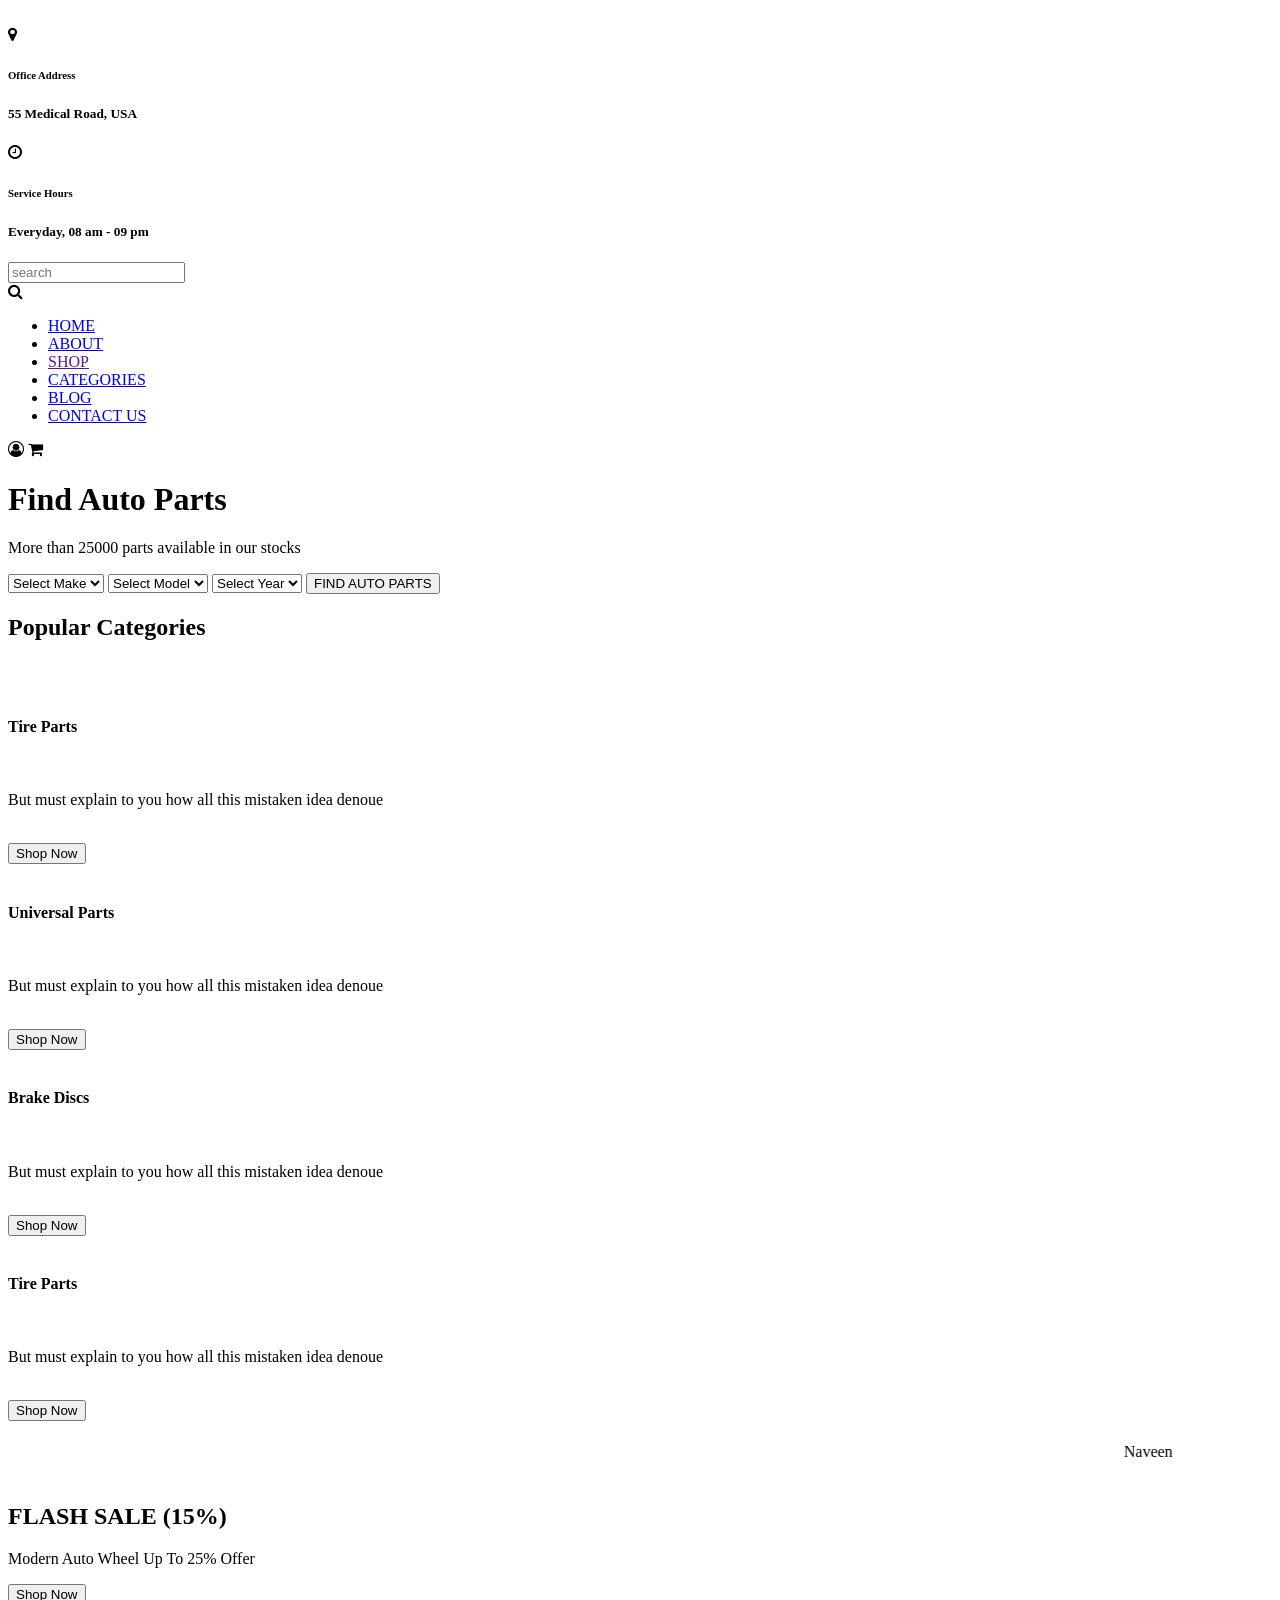
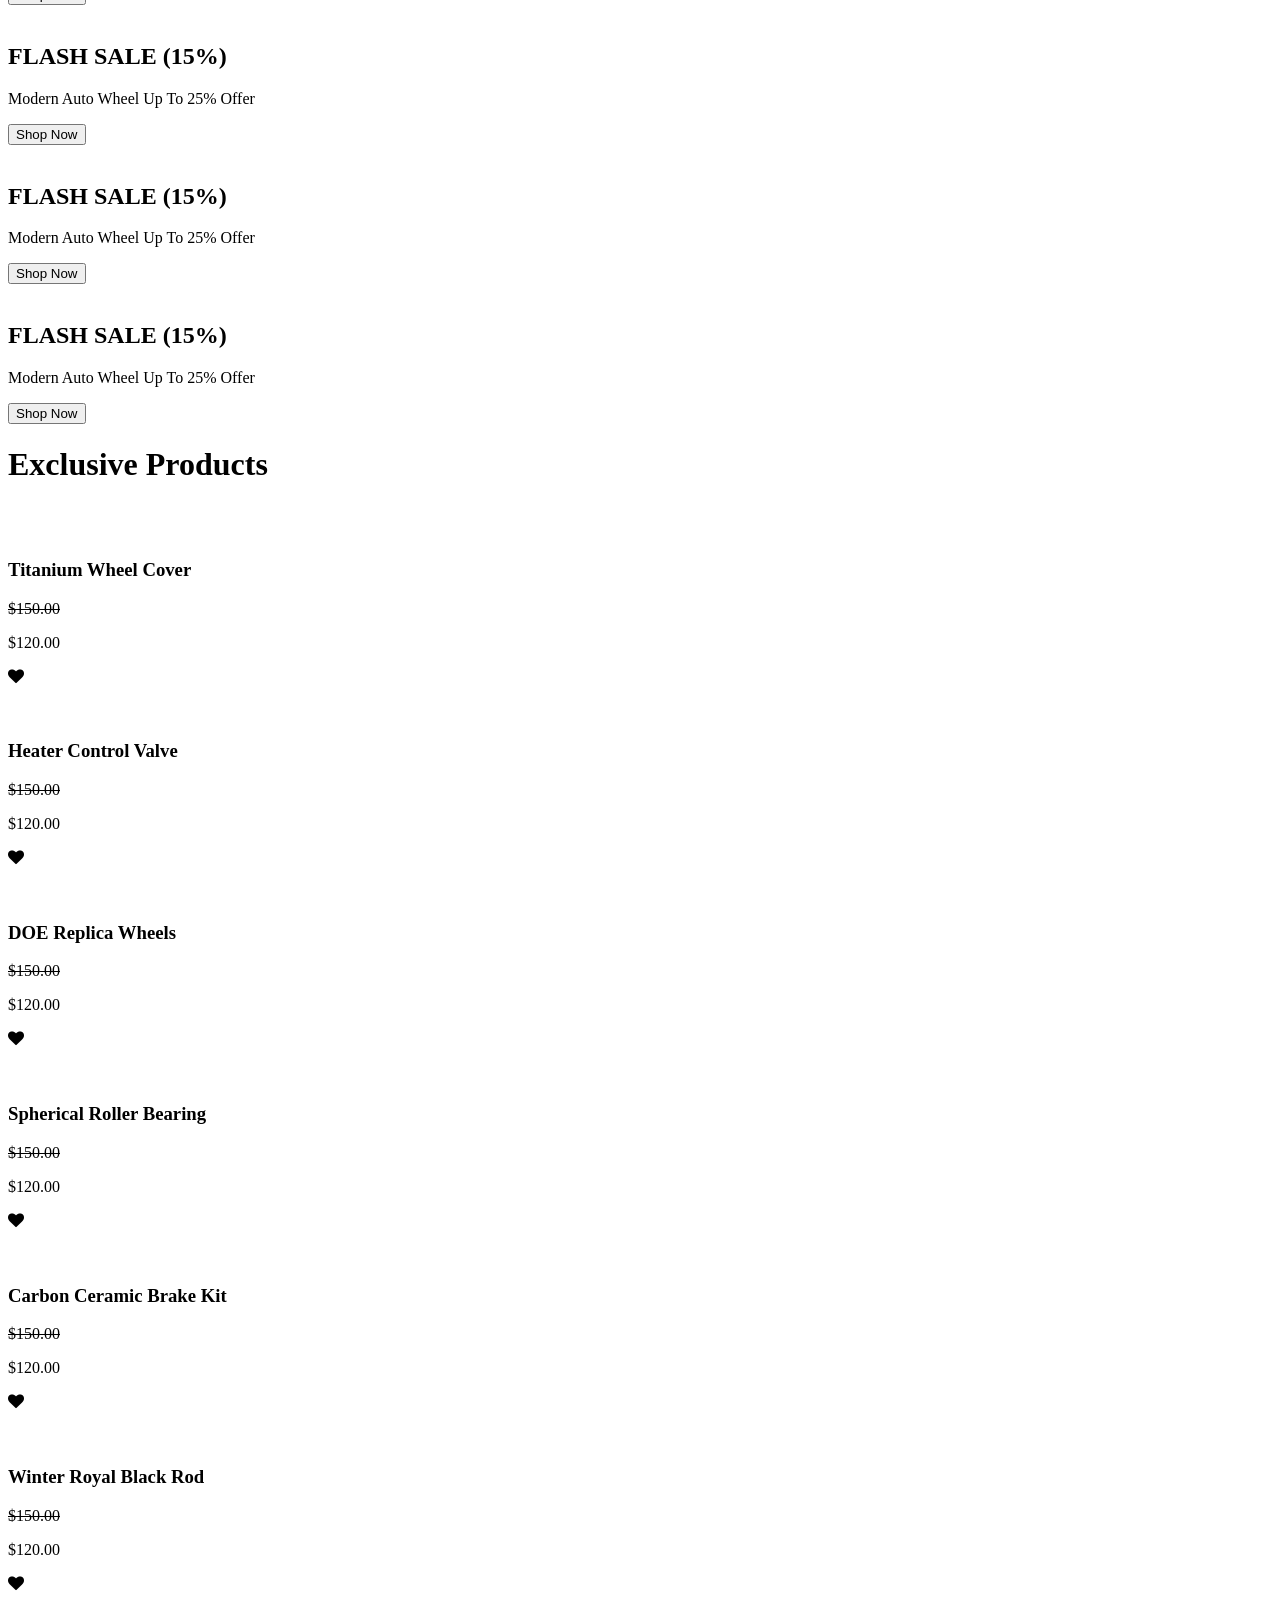
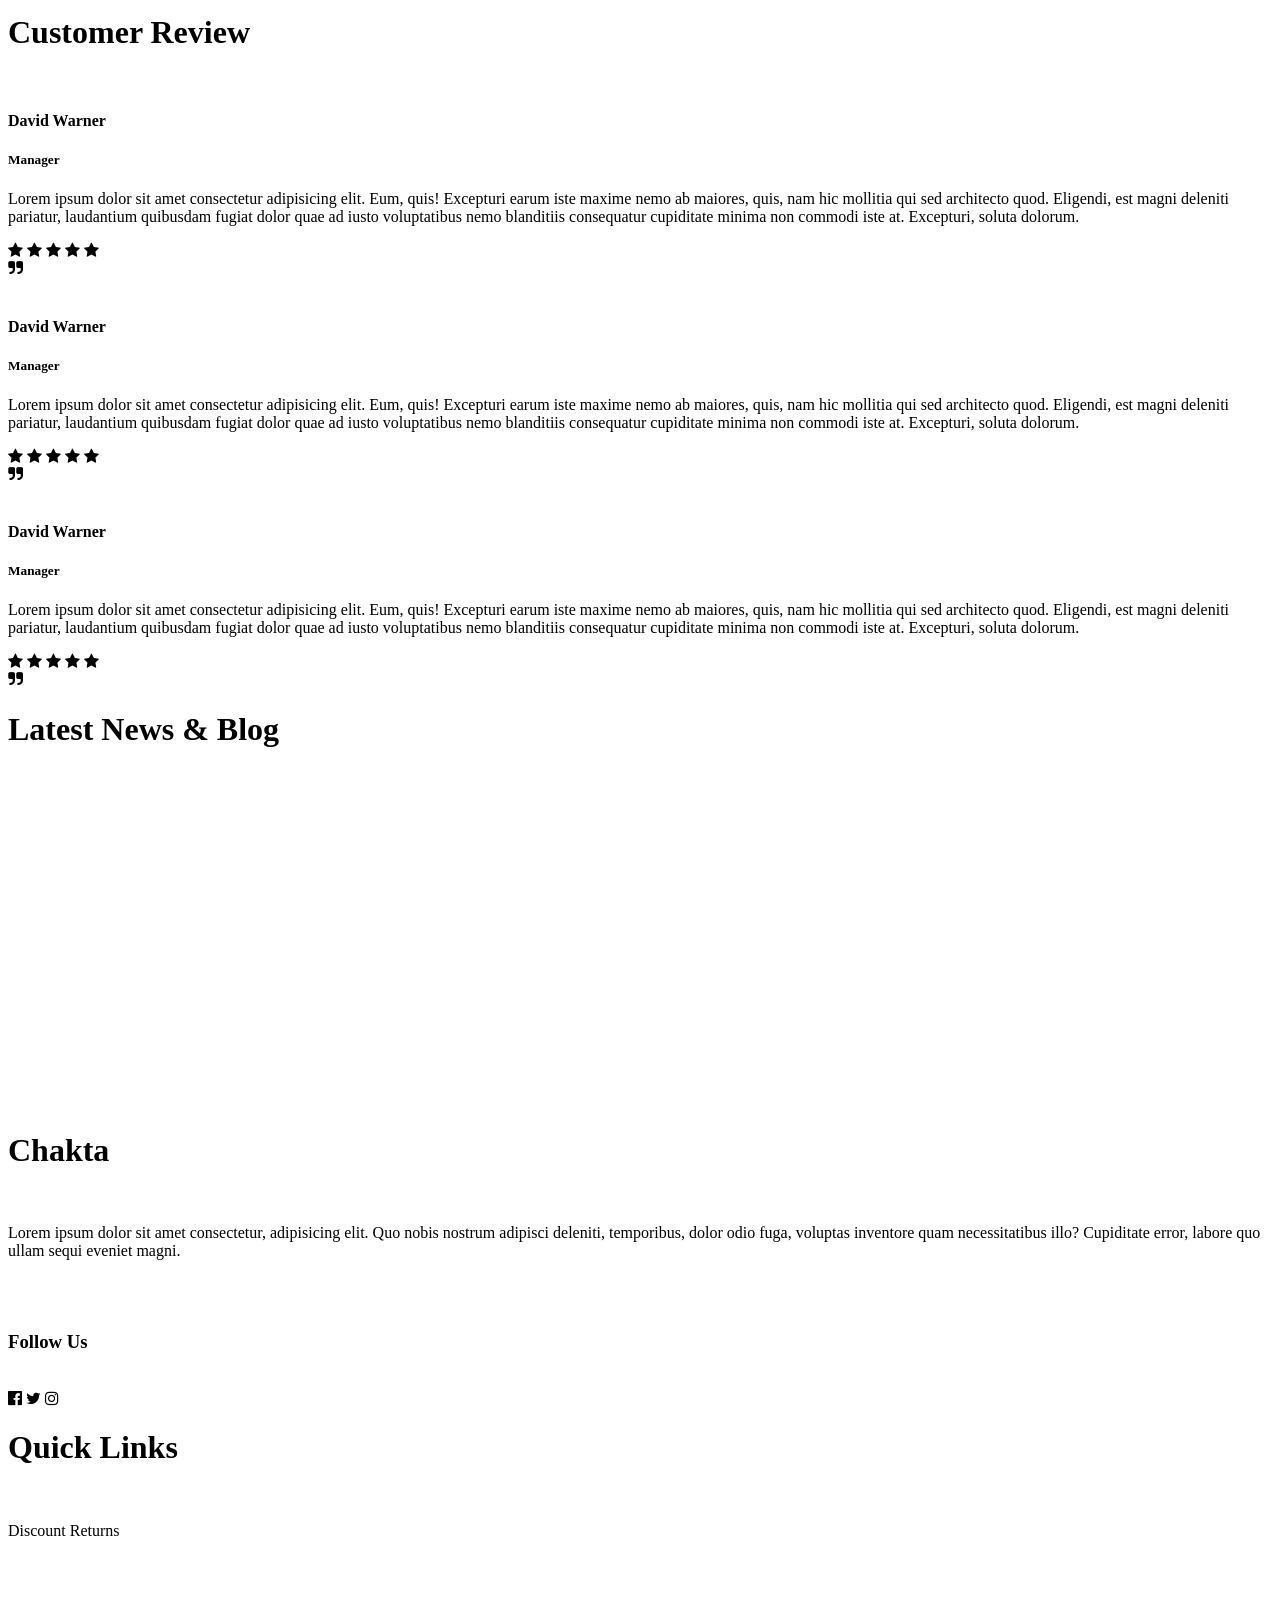
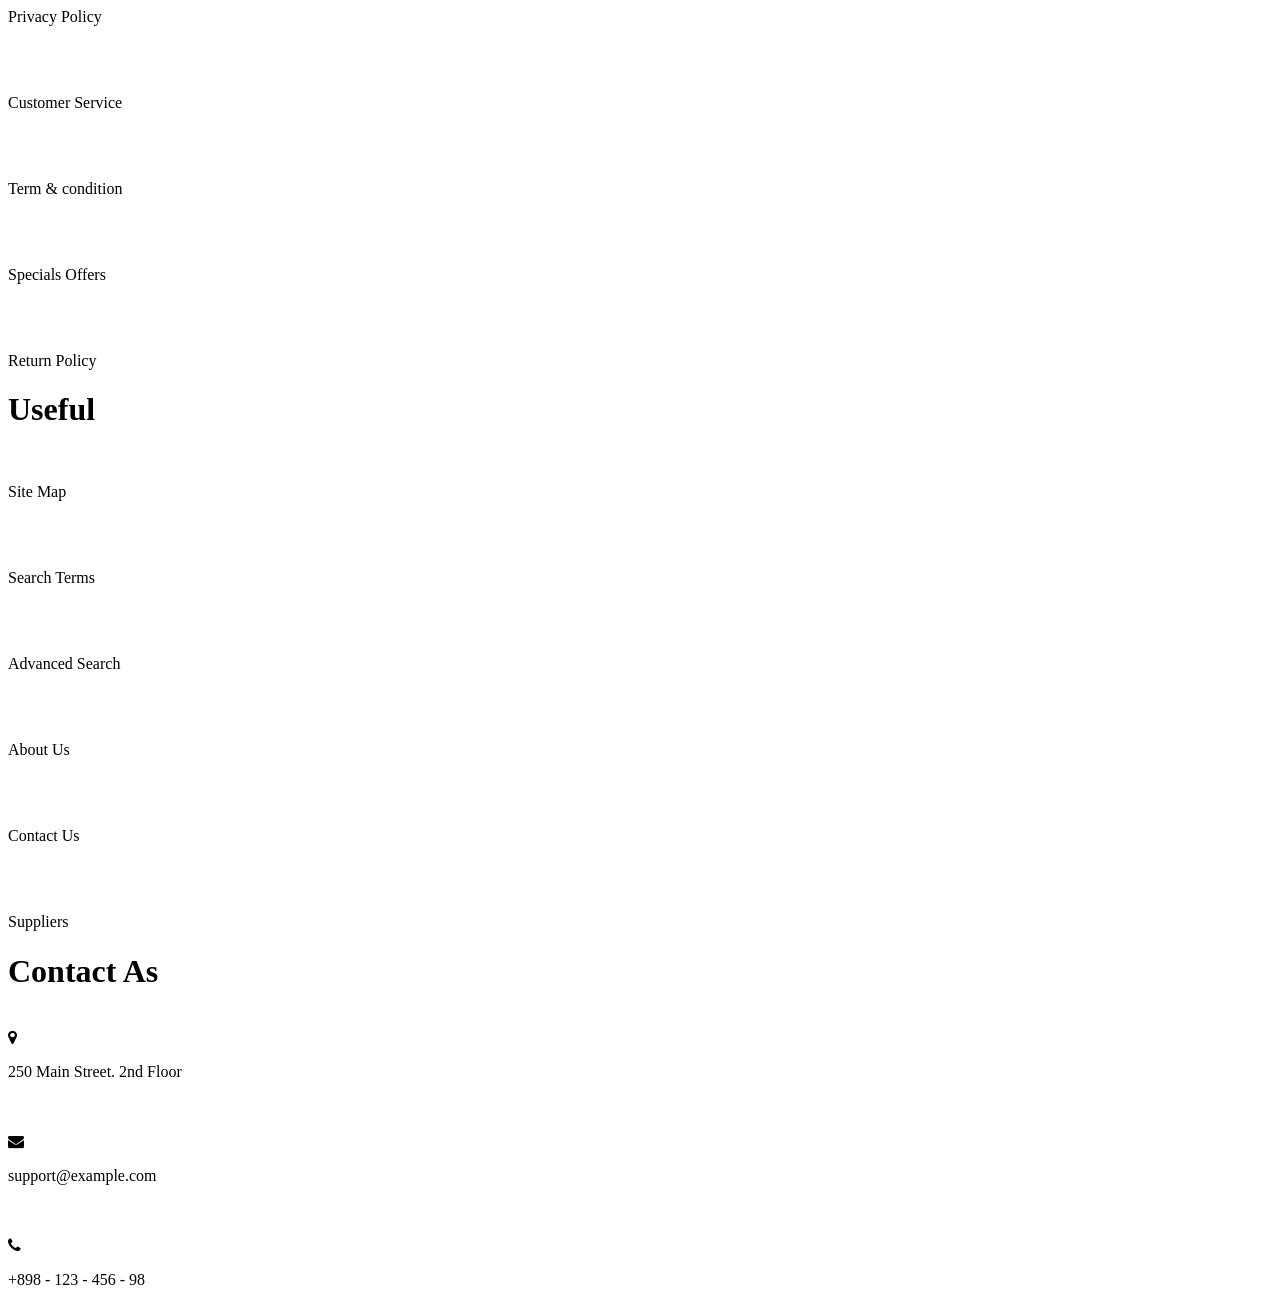
==== index.html @ 99e68388 "update" ====
<!DOCTYPE html>
<html lang="en">
<head>
    <meta charset="UTF-8">
    <meta name="viewport" content="width=device-width, initial-scale=1.0">
    <title>Chakta</title>
    <link rel="stylesheet" href="pro.css">
     <link rel="stylesheet" href="https://cdnjs.cloudflare.com/ajax/libs/font-awesome/4.7.0/css/font-awesome.min.css">
</head>
<body>
    <div class="container">
        <div class="con-header">
            <img src="../carproject/Images/logo.png" alt="">
           <div class="center">
            <div class="left-1">
             <i class="fa fa-map-marker" aria-hidden="true"></i>
            </div>

             <div class="right-1">
            <h6>Office Address</h6>
            <h5>
                55 Medical Road, USA
            </h5>
            </div>

            <div class="left-2">
            <i class="fa fa-clock-o" aria-hidden="true"></i>
        </div>
        <div class="right-2">
            <h6>Service Hours</h6>
            <h5>Everyday, 08 am - 09 pm</h5>
            </div>
           </div>
           <div class="search-bar">
           <input type="text" placeholder="search">
           <div class="icon">
           <i class="fa fa-search" aria-hidden="true"></i>
        </div>

           </div>

        </div>
        <div class="con-body">
            <div class="header">
            <nav>
                <ul>
                    <li><a href="./file.html">HOME</a></li>
                    <li><a href="./about.html">ABOUT</a></li>
                    <li><a href="">SHOP</a></li>
                    <li><a href="./categories.html">CATEGORIES</a></li>
                    <li><a href="./blog.html">BLOG</a></li>
                    <li><a href="./contact.html">CONTACT US</a></li>
                </ul>
            </nav>
            <div class="symbols">
                <i class="fa fa-user-circle-o" aria-hidden="true"></i>
                <i class="fa fa-shopping-cart" aria-hidden="true"></i>


            </div>
            </div>
            <div class="body">
                <div class="body-con">
                <h1>Find Auto Parts</h1>
                <p>More than 25000 parts available in our stocks</p>
                <div class="searchbox">
                    <select>
                        <option>Select Make</option>
                    </select>
                     <select>
                        <option>Select Model</option>
                    </select> <select>
                        <option>Select Year</option>
                    </select>
                    <button>FIND AUTO PARTS</button>
                </div>
                </div>
            
            </div>
        </div>
    </div>


    <div class="second">
        <div class="top">
            <h2>Popular Categories</h2> <br>
            
        </div>
        <div class="center">
            <div class="box-1">
                <div class="l-side1">
                    <img src="../carproject/Images/tire.jpg" alt="">
                </div>
                <div class="r-side1">
                    <h4>Tire Parts</h4><br>
                    <p>But must explain to you how all this mistaken idea denoue</p><br>
                    <button>Shop Now</button>
                </div>
            </div>

            <div class="box-1">
                <div class="l-side1">
                    <img src="../carproject/Images/rod.jpg" alt="">
                </div>
                <div class="r-side1">
                    <h4>Universal Parts</h4><br>
                    <p>But must explain to you how all this mistaken idea denoue</p><br>
                    <button>Shop Now</button>
                </div>
            </div>

            <div class="box-1">
                <div class="l-side1">
                    <img src="../carproject/Images/spring.jpg" alt="">
                </div>
                <div class="r-side1">
                    <h4>Brake Discs</h4><br>
                    <p>But must explain to you how all this mistaken idea denoue</p><br>
                    <button>Shop Now</button>
                </div>
            </div>

            <div class="box-1">
                <div class="l-side1">
                    <img src="../carproject/Images/length.jpg" alt="">
                </div>
                <div class="r-side1">
                    <h4>Tire Parts</h4><br>
                    <p>But must explain to you how all this mistaken idea denoue</p><br>
                    <button>Shop Now</button>
                </div>
            </div>
        </div>
         
        <div class="bottom">
           <marquee behavior=""   loop="" direction="">
            <img src="../carproject/Images/blur 1.png" alt="">
            <!-- <img src="../carproject/Images/blur 2.png" alt="">
            <img src="../carproject/Images/blur 3.png" alt="">
            <img src="../carproject/Images/blur 4.png" alt="">
            <img src="../carproject/Images/blur 5.png" alt="">
            <img src="../carproject/Images/blur 2.png" alt="">
            <img src="../carproject/Images/blur 1.png" alt="">
            <img src="../carproject/Images/blur 3.png" alt="">
            <img src="../carproject/Images/blur 6.png" alt="">
            <img src="../carproject/Images/blur 7.png" alt="">
            <img src="../carproject/Images/blur 4.png" alt="">
            <img src="../carproject/Images/blur 5.png" alt="">
            <img src="../carproject/Images/blur 1.png" alt=""> -->

            </marquee> <marquee behavior="" direction="">Naveen</marquee>
            
        </div>
        
    </div>

   <div class="third">
    <div class="card">
        <img src="../carproject/Images/black 3.jpg" alt="">
        <div class="content">
            <h2>FLASH SALE (15%)</h2>
            <P>Modern Auto Wheel Up To 25% Offer</P>
            <button>Shop Now    </button>
        </div>
    </div>

    <div class="card">
        <img src="../carproject/Images/black2.jpg" alt="">
        <div class="content">
            <h2>FLASH SALE (15%)</h2>
            <P>Modern Auto Wheel Up To 25% Offer</P>
            <button>Shop Now    </button>
        </div>
    </div>

    <div class="card">
        <img src="../carproject/Images/tyre 1.jpg" alt="">
        <div class="content">
            <h2>FLASH SALE (15%)</h2>
            <P>Modern Auto Wheel Up To 25% Offer</P>
            <button>Shop Now    </button>
        </div>
    </div>

    <div class="card">
        <img src="../carproject/Images/tyre 2.jpg" alt="">
        <div class="content">
            <h2>FLASH SALE (15%)</h2>
            <P>Modern Auto Wheel Up To 25% Offer</P>
            <button>Shop Now    </button>
        </div>
    </div>
   </div>



   <div class="fourth">
    <div class="title">
        <h1>Exclusive Products</h1>
    </div>
    <div class="cover">

    <div class="photo">
        <img src="../carproject/Images/img 1.jpg" alt=""><br><br>
        <div class="para">
            <div class="l1">
        <h3>Titanium Wheel Cover</h3>
<del>$150.00</del>
<p>$120.00</p></div>
<div class="r1"><i class="fa fa-heart" aria-hidden="true"></i></div>
</div>
    </div>

    <div class="photo">
        <img src="../carproject/Images/img 2.jpg" alt=""><br><br>
        <div class="para">
            <div class="l1">
        <h3>Heater Control Valve</h3>
<del>$150.00</del>
<p>$120.00</p></div>
<div class="r1"><i class="fa fa-heart" aria-hidden="true"></i></div>
</div>
    </div>

    <div class="photo">
        <img src="../carproject/Images/img 3.jpg" alt=""><br><br>
        <div class="para">
            <div class="l1">
        <h3>DOE Replica Wheels</h3>
<del>$150.00</del>
<p>$120.00</p></div>
<div class="r1"><i class="fa fa-heart" aria-hidden="true"></i></div>
</div>
    </div>

    <div class="photo">
        <img src="../carproject/Images/img 4.jpg " alt=""><br><br>
        <div class="para">
            <div class="l1">
        <h3>Spherical Roller Bearing</h3>
<del>$150.00</del>
<p>$120.00</p></div>
<div class="r1"><i class="fa fa-heart" aria-hidden="true"></i></div>
</div>
    </div>

    <div class="photo">
        <img src="../carproject/Images/img 5.jpg" alt=""><br><br>
        <div class="para">
            <div class="l1">
        <h3>Carbon Ceramic Brake Kit</h3>
<del>$150.00</del>
<p>$120.00</p></div>
<div class="r1"><i class="fa fa-heart" aria-hidden="true"></i></div>
</div>
    </div>

    <div class="photo">
        <img src="../carproject/Images/length.jpg" alt=""><br><br>
        <div class="para">
            <div class="l1">
        <h3>Winter Royal Black Rod</h3>
<del>$150.00</del>
<p>$120.00</p></div>
<div class="r1"><i class="fa fa-heart" aria-hidden="true"></i></div>
</div>
    </div>
    
    
    </div>
    
   </div>



   <div class="five">
    <div class="heading">
        <h1>Customer Review</h1>
    </div>
    <div class="msg">
    
    <div class="message">
        <div class="one">
            <div class="side1">
                <img src="../carproject/Images/face 1.jpg" alt="">
            </div>
            <div class="side2">
                <h4>David Warner</h4>
                <h5>Manager</h5>
            </div>
        </div>
        <div class="two">
            <p>Lorem ipsum dolor sit amet consectetur adipisicing elit. Eum, quis! Excepturi earum iste maxime nemo ab maiores, quis, nam hic mollitia qui sed architecto quod. Eligendi, est magni deleniti pariatur, laudantium quibusdam fugiat dolor quae ad iusto voluptatibus nemo blanditiis consequatur cupiditate minima non commodi iste at. Excepturi, soluta dolorum.</p>
        </div>

        <div class="three">
            <div class="stars">
                <i class="fa fa-star" aria-hidden="true"></i>
                <i class="fa fa-star" aria-hidden="true"></i>
                <i class="fa fa-star" aria-hidden="true"></i>
                <i class="fa fa-star" aria-hidden="true"></i>
                <i class="fa fa-star" aria-hidden="true"></i>


            </div>
            <div class="quote">
                <i class="fa fa-quote-right" aria-hidden="true"></i>
            </div>
        </div>
    </div>



     <div class="message">
        <div class="one">
            <div class="side1">
                <img src="../carproject/Images/face 1.jpg" alt="">
            </div>
            <div class="side2">
                <h4>David Warner</h4>
                <h5>Manager</h5>
            </div>
        </div>
        <div class="two">
            <p>Lorem ipsum dolor sit amet consectetur adipisicing elit. Eum, quis! Excepturi earum iste maxime nemo ab maiores, quis, nam hic mollitia qui sed architecto quod. Eligendi, est magni deleniti pariatur, laudantium quibusdam fugiat dolor quae ad iusto voluptatibus nemo blanditiis consequatur cupiditate minima non commodi iste at. Excepturi, soluta dolorum.</p>
        </div>

        <div class="three">
            <div class="stars">
                <i class="fa fa-star" aria-hidden="true"></i>
                <i class="fa fa-star" aria-hidden="true"></i>
                <i class="fa fa-star" aria-hidden="true"></i>
                <i class="fa fa-star" aria-hidden="true"></i>
                <i class="fa fa-star" aria-hidden="true"></i>


            </div>
            <div class="quote">
                <i class="fa fa-quote-right" aria-hidden="true"></i>
            </div>
        </div>
    </div>




     <div class="message">
        <div class="one">
            <div class="side1">
                <img src="../carproject/Images/face 1.jpg" alt="">
            </div>
            <div class="side2">
                <h4>David Warner</h4>
                <h5>Manager</h5>
            </div>
        </div>
        <div class="two">
            <p>Lorem ipsum dolor sit amet consectetur adipisicing elit. Eum, quis! Excepturi earum iste maxime nemo ab maiores, quis, nam hic mollitia qui sed architecto quod. Eligendi, est magni deleniti pariatur, laudantium quibusdam fugiat dolor quae ad iusto voluptatibus nemo blanditiis consequatur cupiditate minima non commodi iste at. Excepturi, soluta dolorum.</p>
        </div>

        <div class="three">
            <div class="stars">
                <i class="fa fa-star" aria-hidden="true"></i>
                <i class="fa fa-star" aria-hidden="true"></i>
                <i class="fa fa-star" aria-hidden="true"></i>
                <i class="fa fa-star" aria-hidden="true"></i>
                <i class="fa fa-star" aria-hidden="true"></i>


            </div>
            <div class="quote">
                <i class="fa fa-quote-right" aria-hidden="true"></i>
            </div>
        </div>
    </div>
</div>
   </div>



   <div class="six">
    <div class="heading1">
        <h1>Latest News & Blog</h1>

    </div>
    <div class="video">
        <iframe width="560" height="315" src="https://www.youtube.com/embed/jSajZo0L_pA?si=rwwkhCgS_B03A1en" title="YouTube video player" frameborder="0" allow="accelerometer; autoplay; clipboard-write; encrypted-media; gyroscope; picture-in-picture; web-share" referrerpolicy="strict-origin-when-cross-origin" allowfullscreen></iframe>
    </div>

    
    

   </div>



   <div class="seven">

    <div class="logos">
        <marquee behavior="alternate" direction="right">
    <img src="../carproject/Images/f1.png" alt="">
    <img src="../carproject/Images/f2.png" alt="">
    <img src="../carproject/Images/f3.png" alt="">
    <img src="../carproject/Images/f4.png" alt="">
    <img src="../carproject/Images/f5.png" alt="">
    <img src="../carproject/Images/f1.png" alt="">
    <img src="../carproject/Images/f2.png" alt="">
    </marquee>
    </div>

    <div class="down">
        <div class="sentence1">
            <h1>Chakta</h1><br>

            <p>Lorem ipsum dolor sit amet consectetur, adipisicing elit. Quo nobis nostrum adipisci deleniti, temporibus, dolor odio fuga, voluptas inventore quam necessitatibus illo? Cupiditate error, labore quo ullam sequi eveniet magni.</p><br><br>
            <h3>Follow Us</h3><br>
            <i class="fa fa-facebook-official" aria-hidden="true"></i>
            <i class="fa fa-twitter" aria-hidden="true"></i>
            <i class="fa fa-instagram" aria-hidden="true"></i>
        </div>


        <div class="sentence2">
            <h1>Quick Links</h1><br>
            <p>Discount Returns</p><br><br>
            <p>Privacy Policy</p><br><br>
            <p>Customer Service</p><br><br>
            <p>Term & condition</p><br><br>
            <p>Specials Offers</p><br><br>
            <p>Return Policy</p>
        </div>

        <div class="sentence3">
            <h1>Useful</h1><br>
            <p>Site Map</p><br><br>
            <p>Search Terms</p><br><br>
            <p>Advanced Search</p><br><br>
            <p>About Us</p><br><br>
            <p>Contact Us</p><br><br>
            <p>Suppliers</p>

        </div>

        <div class="sentence4">
            <h1>Contact As</h1><br>
            <i class="fa fa-map-marker" aria-hidden="true"></i>
            <p>250 Main Street. 2nd Floor</p><br><br>
            <i class="fa fa-envelope" aria-hidden="true"></i>
            <p>support@example.com</p><br><br>
            <i class="fa fa-phone" aria-hidden="true"></i>
            <p>+898 - 123 - 456 - 98</p>
        </div>

    </div>

    
    </div>


   </div>



   


    
</body>
</html>
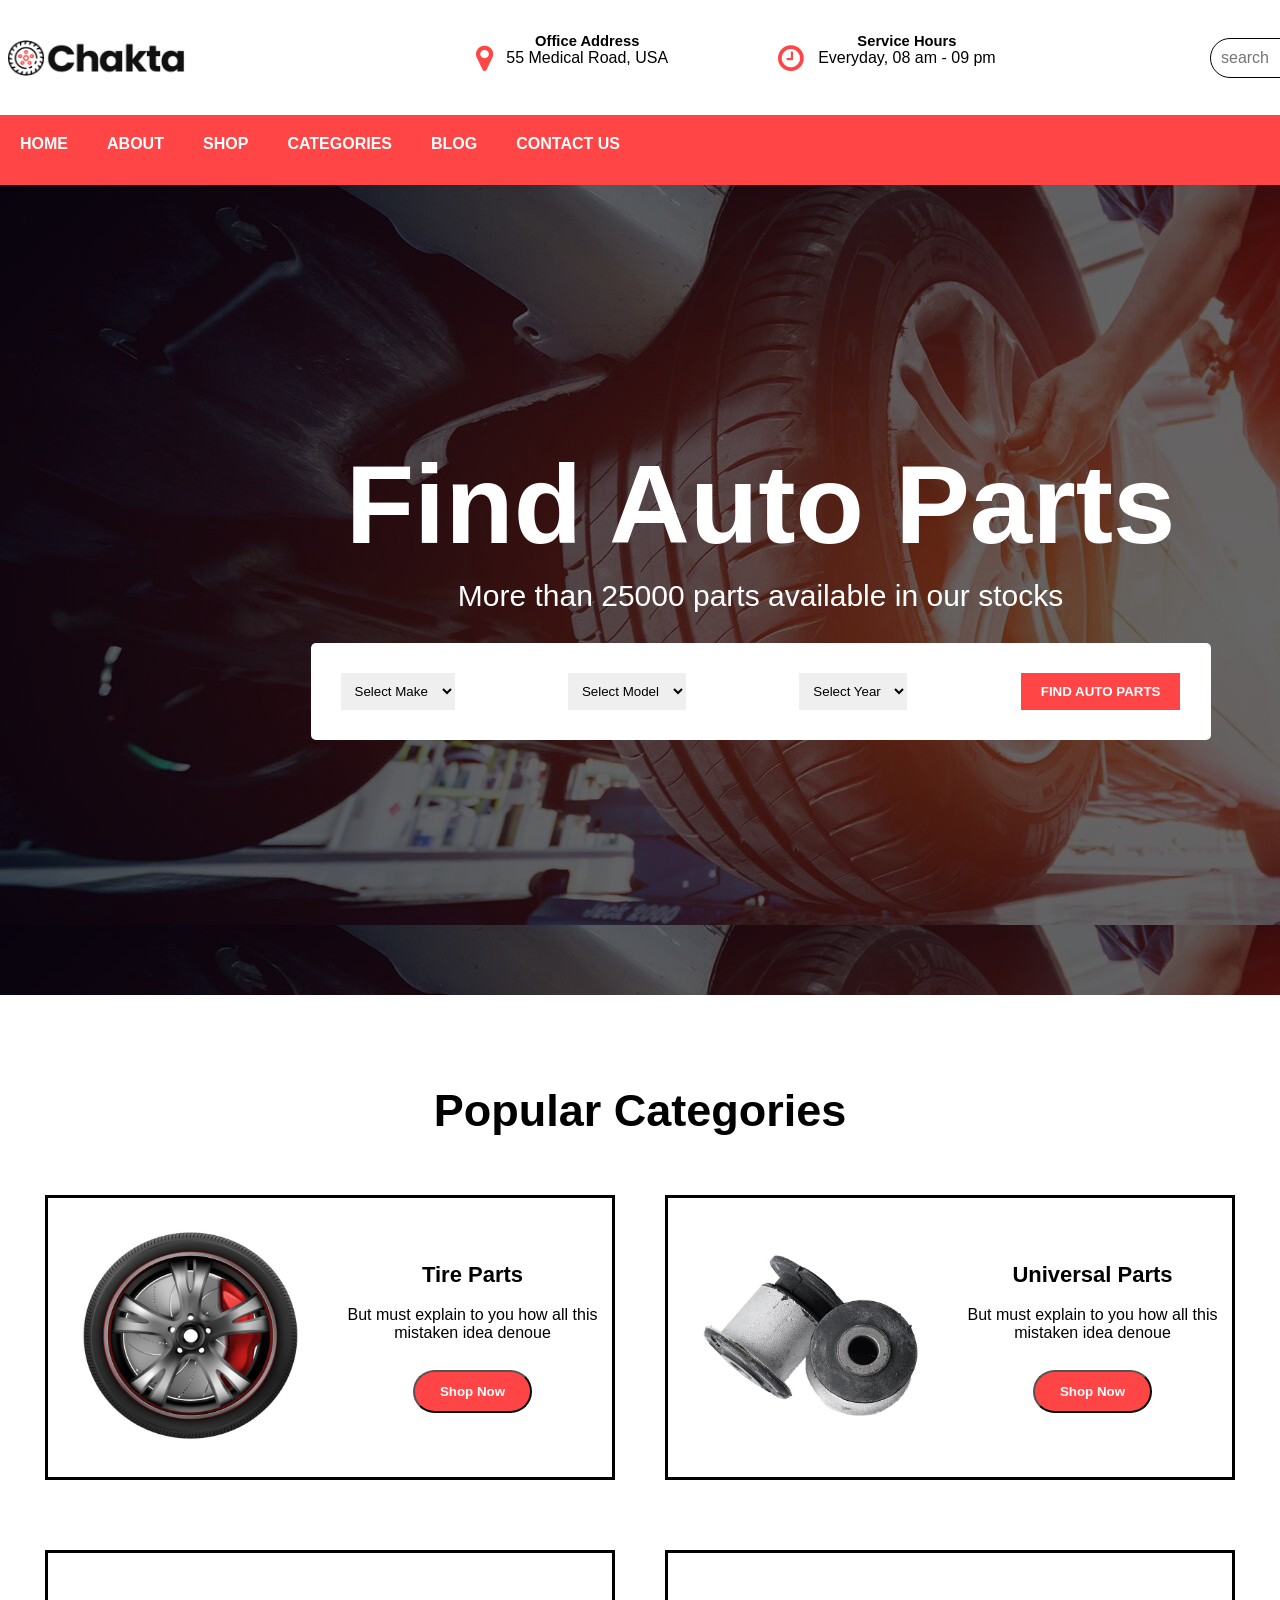
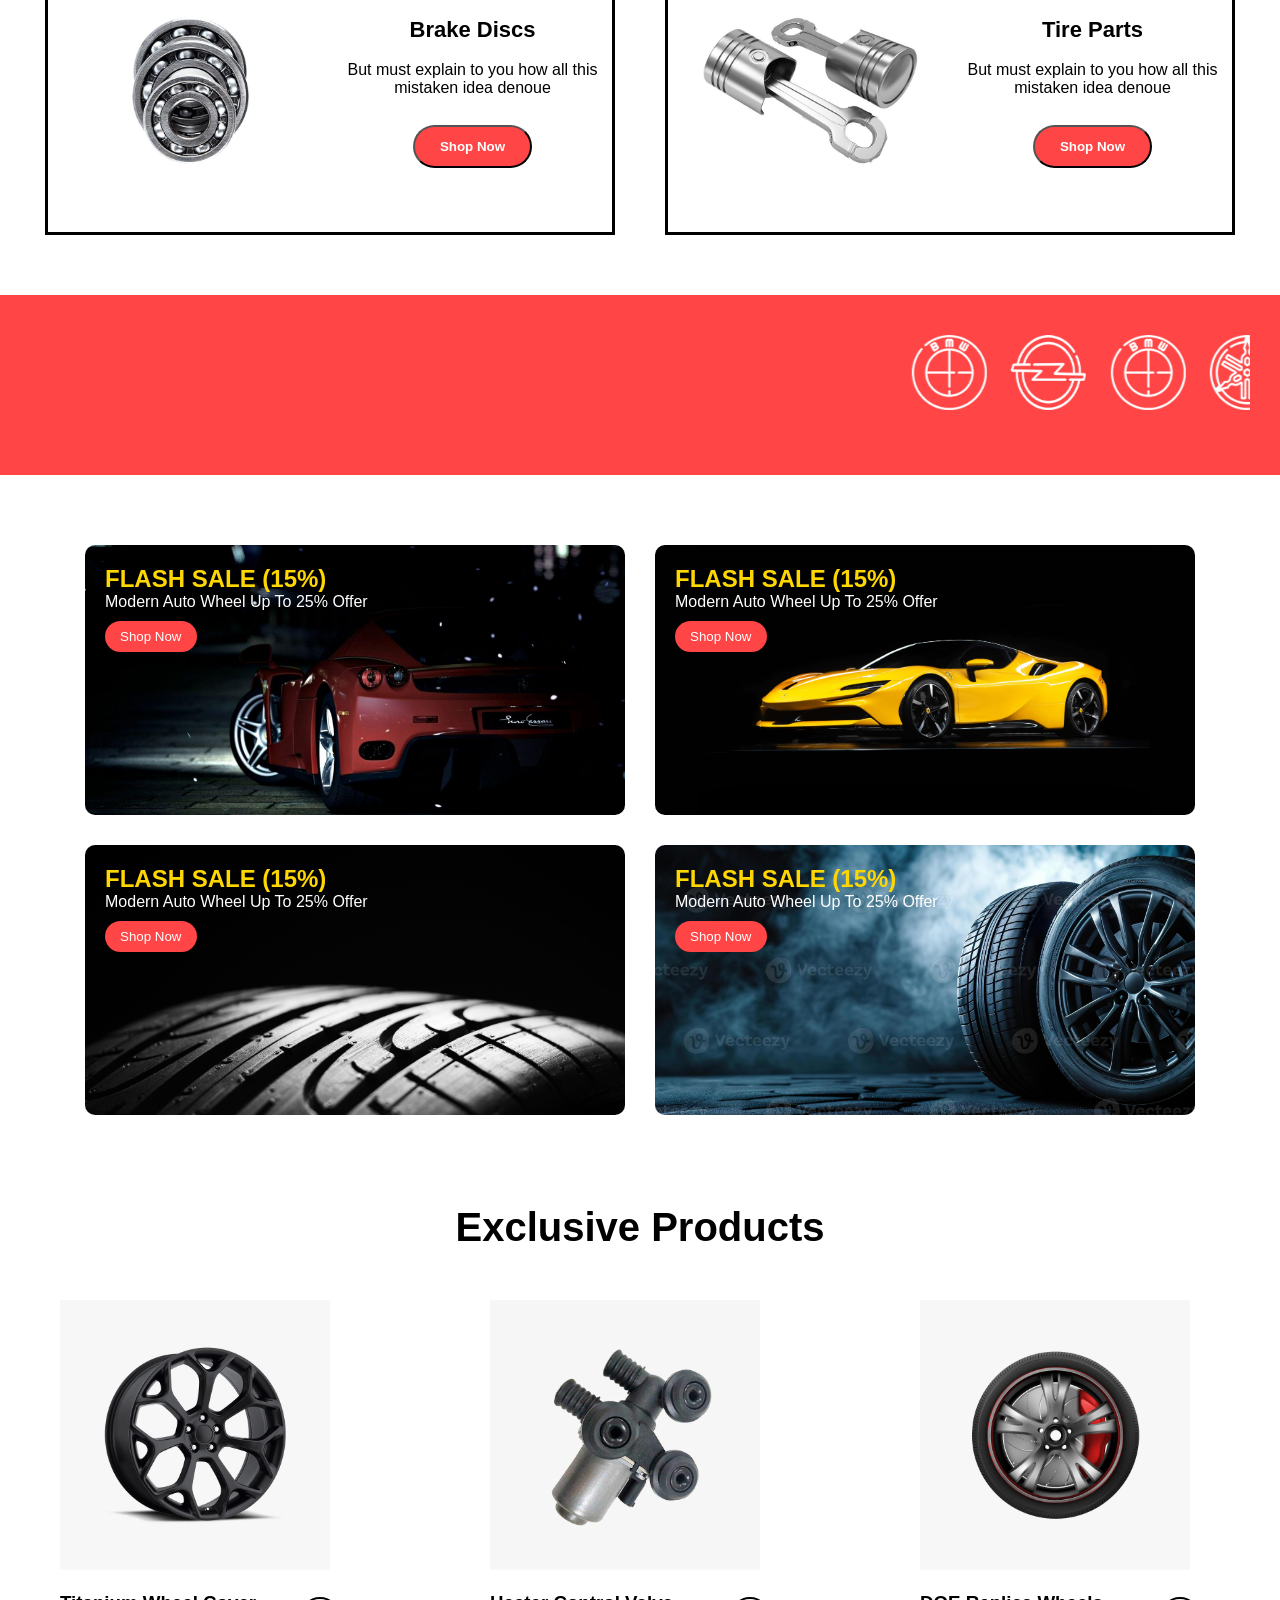
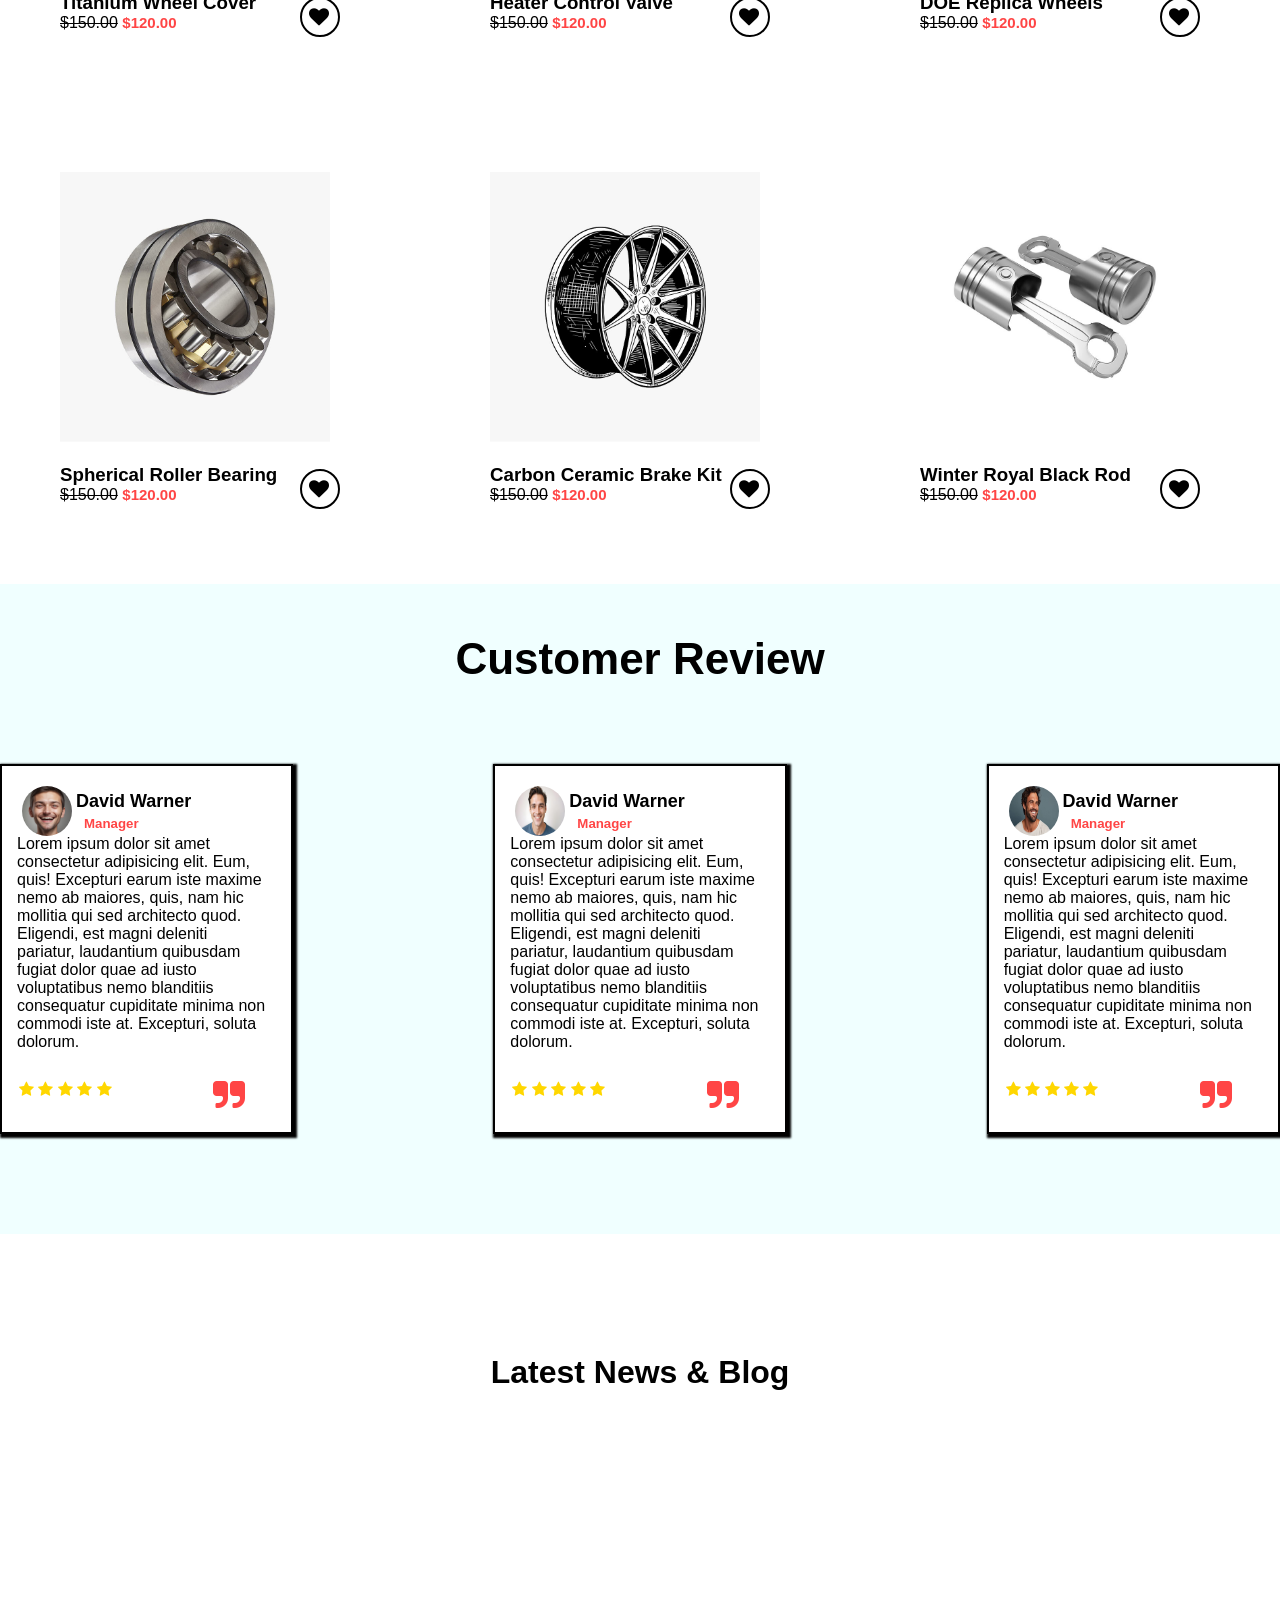
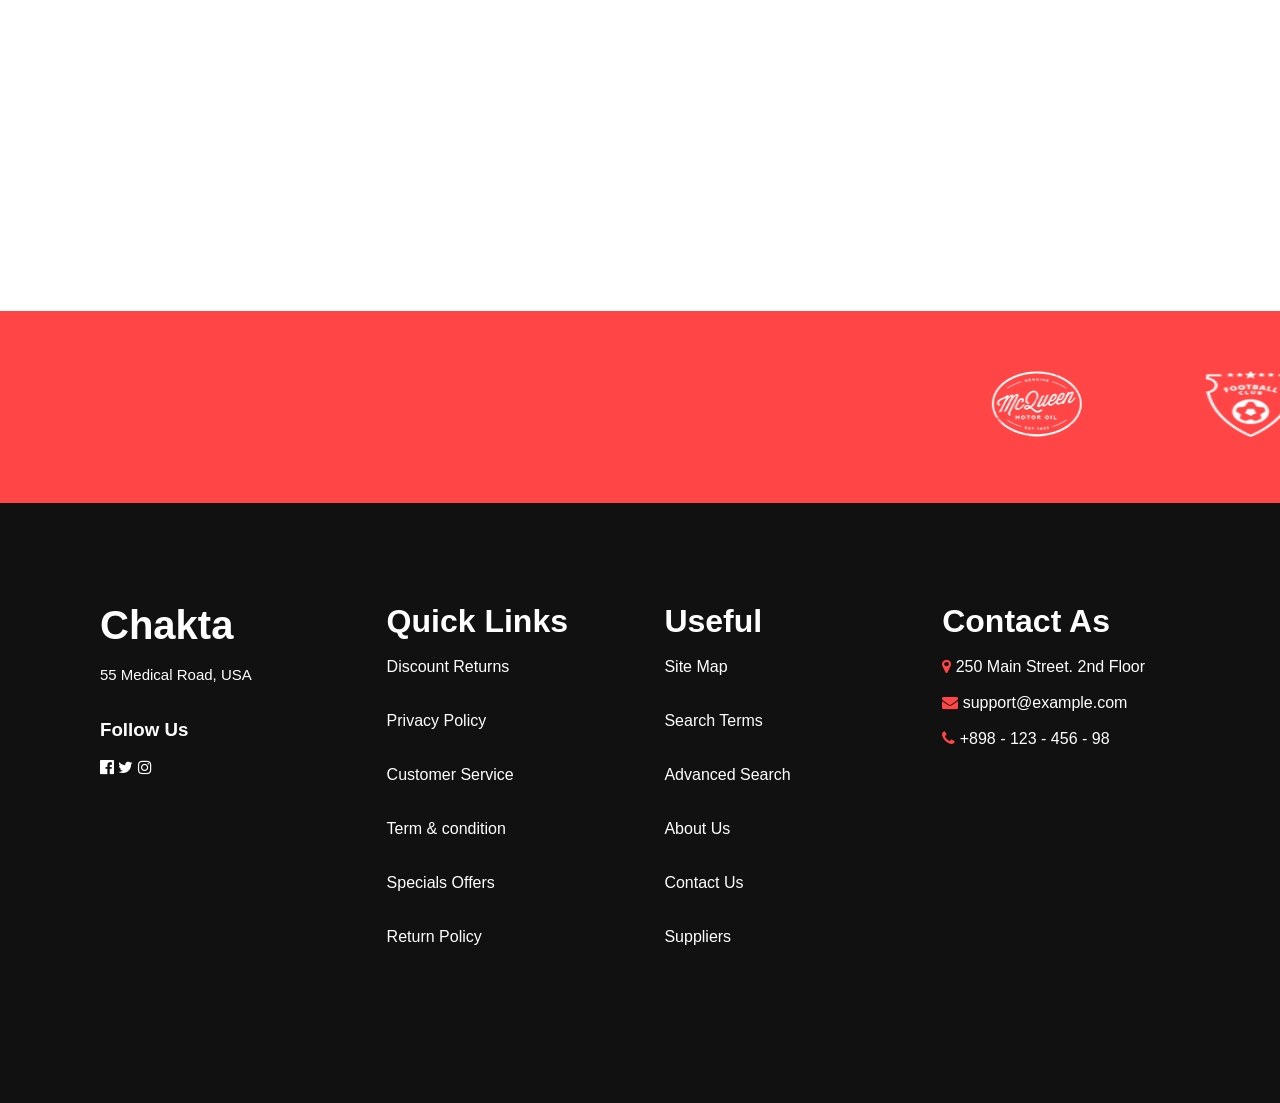
==== commit f0f91fe7: "new file" ====
--- a/index.html
+++ b/index.html
@@ -10,7 +10,7 @@
 <body>
     <div class="container">
         <div class="con-header">
-            <img src="../carproject/Images/logo.png" alt="">
+            <img src="./Images/logo.png" alt="">
            <div class="center">
             <div class="left-1">
              <i class="fa fa-map-marker" aria-hidden="true"></i>
@@ -18,9 +18,9 @@
 
              <div class="right-1">
             <h6>Office Address</h6>
-            <h5>
+            <p>
                 55 Medical Road, USA
-            </h5>
+            </p>
             </div>
 
             <div class="left-2">
@@ -28,7 +28,7 @@
         </div>
         <div class="right-2">
             <h6>Service Hours</h6>
-            <h5>Everyday, 08 am - 09 pm</h5>
+            <p>Everyday, 08 am - 09 pm</p>
             </div>
            </div>
            <div class="search-bar">
@@ -89,7 +89,7 @@
         <div class="center">
             <div class="box-1">
                 <div class="l-side1">
-                    <img src="../carproject/Images/tire.jpg" alt="">
+                    <img src="./Images/tire.jpg" alt="">
                 </div>
                 <div class="r-side1">
                     <h4>Tire Parts</h4><br>
@@ -100,7 +100,7 @@
 
             <div class="box-1">
                 <div class="l-side1">
-                    <img src="../carproject/Images/rod.jpg" alt="">
+                    <img src="./Images/rod.jpg" alt="">
                 </div>
                 <div class="r-side1">
                     <h4>Universal Parts</h4><br>
@@ -111,7 +111,7 @@
 
             <div class="box-1">
                 <div class="l-side1">
-                    <img src="../carproject/Images/spring.jpg" alt="">
+                    <img src="./Images/spring.jpg" alt="">
                 </div>
                 <div class="r-side1">
                     <h4>Brake Discs</h4><br>
@@ -122,7 +122,7 @@
 
             <div class="box-1">
                 <div class="l-side1">
-                    <img src="../carproject/Images/length.jpg" alt="">
+                    <img src="./Images/length.jpg" alt="">
                 </div>
                 <div class="r-side1">
                     <h4>Tire Parts</h4><br>
@@ -133,22 +133,22 @@
         </div>
          
         <div class="bottom">
-           <marquee behavior=""   loop="" direction="">
-            <img src="../carproject/Images/blur 1.png" alt="">
-            <!-- <img src="../carproject/Images/blur 2.png" alt="">
-            <img src="../carproject/Images/blur 3.png" alt="">
-            <img src="../carproject/Images/blur 4.png" alt="">
-            <img src="../carproject/Images/blur 5.png" alt="">
-            <img src="../carproject/Images/blur 2.png" alt="">
-            <img src="../carproject/Images/blur 1.png" alt="">
-            <img src="../carproject/Images/blur 3.png" alt="">
-            <img src="../carproject/Images/blur 6.png" alt="">
-            <img src="../carproject/Images/blur 7.png" alt="">
-            <img src="../carproject/Images/blur 4.png" alt="">
-            <img src="../carproject/Images/blur 5.png" alt="">
-            <img src="../carproject/Images/blur 1.png" alt=""> -->
-
-            </marquee> <marquee behavior="" direction="">Naveen</marquee>
+           <marquee behavior=""   loop="" direction="" scrollamount="12">
+            <img src="./Images/blur 1.png" alt="">
+            <img src="./Images/blur 2.png" alt="">
+            <img src="./Images/blur 3.png" alt="">
+            <img src="./Images/blur 4.png" alt="">
+            <img src="./Images/blur 5.png" alt="">
+            <img src="./Images/blur 6.png" alt="">
+            <img src="./Images/blur 7.png" alt="">
+            <img src="./Images/blur 1.png" alt="">
+            <img src="./Images/blur 5.png" alt="">
+            <img src="./Images/blur 2.png" alt="">
+            <img src="./Images/blur 3.png" alt="">
+            
+            
+
+            </marquee> 
             
         </div>
         
@@ -156,7 +156,7 @@
 
    <div class="third">
     <div class="card">
-        <img src="../carproject/Images/black 3.jpg" alt="">
+        <img src="./Images/black 3.jpg" alt="">
         <div class="content">
             <h2>FLASH SALE (15%)</h2>
             <P>Modern Auto Wheel Up To 25% Offer</P>
@@ -165,7 +165,7 @@
     </div>
 
     <div class="card">
-        <img src="../carproject/Images/black2.jpg" alt="">
+        <img src="./Images/black2.jpg" alt="">
         <div class="content">
             <h2>FLASH SALE (15%)</h2>
             <P>Modern Auto Wheel Up To 25% Offer</P>
@@ -174,7 +174,7 @@
     </div>
 
     <div class="card">
-        <img src="../carproject/Images/tyre 1.jpg" alt="">
+        <img src="./Images/tyre 1.jpg" alt="">
         <div class="content">
             <h2>FLASH SALE (15%)</h2>
             <P>Modern Auto Wheel Up To 25% Offer</P>
@@ -183,7 +183,7 @@
     </div>
 
     <div class="card">
-        <img src="../carproject/Images/tyre 2.jpg" alt="">
+        <img src="./Images/tyre 2.jpg" alt="">
         <div class="content">
             <h2>FLASH SALE (15%)</h2>
             <P>Modern Auto Wheel Up To 25% Offer</P>
@@ -201,7 +201,7 @@
     <div class="cover">
 
     <div class="photo">
-        <img src="../carproject/Images/img 1.jpg" alt=""><br><br>
+        <img src="./Images/img 1.jpg" alt=""><br><br>
         <div class="para">
             <div class="l1">
         <h3>Titanium Wheel Cover</h3>
@@ -212,7 +212,7 @@
     </div>
 
     <div class="photo">
-        <img src="../carproject/Images/img 2.jpg" alt=""><br><br>
+        <img src="./Images/img 2.jpg" alt=""><br><br>
         <div class="para">
             <div class="l1">
         <h3>Heater Control Valve</h3>
@@ -223,7 +223,7 @@
     </div>
 
     <div class="photo">
-        <img src="../carproject/Images/img 3.jpg" alt=""><br><br>
+        <img src="./Images/img 3.jpg" alt=""><br><br>
         <div class="para">
             <div class="l1">
         <h3>DOE Replica Wheels</h3>
@@ -234,7 +234,7 @@
     </div>
 
     <div class="photo">
-        <img src="../carproject/Images/img 4.jpg " alt=""><br><br>
+        <img src="./Images/img 4.jpg " alt=""><br><br>
         <div class="para">
             <div class="l1">
         <h3>Spherical Roller Bearing</h3>
@@ -245,7 +245,7 @@
     </div>
 
     <div class="photo">
-        <img src="../carproject/Images/img 5.jpg" alt=""><br><br>
+        <img src="./Images/img 5.jpg" alt=""><br><br>
         <div class="para">
             <div class="l1">
         <h3>Carbon Ceramic Brake Kit</h3>
@@ -256,7 +256,7 @@
     </div>
 
     <div class="photo">
-        <img src="../carproject/Images/length.jpg" alt=""><br><br>
+        <img src="./Images/length.jpg" alt=""><br><br>
         <div class="para">
             <div class="l1">
         <h3>Winter Royal Black Rod</h3>
@@ -282,7 +282,7 @@
     <div class="message">
         <div class="one">
             <div class="side1">
-                <img src="../carproject/Images/face 1.jpg" alt="">
+                <img src="./Images/face 1.jpg" alt="">
             </div>
             <div class="side2">
                 <h4>David Warner</h4>
@@ -314,7 +314,7 @@
      <div class="message">
         <div class="one">
             <div class="side1">
-                <img src="../carproject/Images/face 1.jpg" alt="">
+                <img src="./Images/face 2.avif" alt="">
             </div>
             <div class="side2">
                 <h4>David Warner</h4>
@@ -347,7 +347,7 @@
      <div class="message">
         <div class="one">
             <div class="side1">
-                <img src="../carproject/Images/face 1.jpg" alt="">
+                <img src="./Images/face 3.jpg" alt="">
             </div>
             <div class="side2">
                 <h4>David Warner</h4>
@@ -397,14 +397,14 @@
    <div class="seven">
 
     <div class="logos">
-        <marquee behavior="alternate" direction="right">
-    <img src="../carproject/Images/f1.png" alt="">
-    <img src="../carproject/Images/f2.png" alt="">
-    <img src="../carproject/Images/f3.png" alt="">
-    <img src="../carproject/Images/f4.png" alt="">
-    <img src="../carproject/Images/f5.png" alt="">
-    <img src="../carproject/Images/f1.png" alt="">
-    <img src="../carproject/Images/f2.png" alt="">
+        <marquee behavior="scroll" direction="left" scrollamount="12">
+    <img src="./Images/f1.png" alt="">
+    <img src="./Images/f2.png" alt="">
+    <img src="./Images/f3.png" alt="">
+    <img src="./Images/f4.png" alt="">
+    <img src="./Images/f5.png" alt="">
+    <img src="./Images/f1.png" alt="">
+    <img src="./Images/f2.png" alt="">
     </marquee>
     </div>
 
@@ -412,7 +412,8 @@
         <div class="sentence1">
             <h1>Chakta</h1><br>
 
-            <p>Lorem ipsum dolor sit amet consectetur, adipisicing elit. Quo nobis nostrum adipisci deleniti, temporibus, dolor odio fuga, voluptas inventore quam necessitatibus illo? Cupiditate error, labore quo ullam sequi eveniet magni.</p><br><br>
+            <p> 55 Medical Road, USA</p><br><br>
+            
             <h3>Follow Us</h3><br>
             <i class="fa fa-facebook-official" aria-hidden="true"></i>
             <i class="fa fa-twitter" aria-hidden="true"></i>
@@ -443,7 +444,7 @@
 
         <div class="sentence4">
             <h1>Contact As</h1><br>
-            <i class="fa fa-map-marker" aria-hidden="true"></i>
+            <i class="fa fa-map-marker" aria-hidden="true"></i> 
             <p>250 Main Street. 2nd Floor</p><br><br>
             <i class="fa fa-envelope" aria-hidden="true"></i>
             <p>support@example.com</p><br><br>
--- a/pro.css
+++ b/pro.css
@@ -0,0 +1,661 @@
+@import url(<link rel="preconnect" href="https://fonts.googleapis.com">
+<link rel="preconnect" href="https://fonts.gstatic.com" crossorigin>
+<link href="https://fonts.googleapis.com/css2?family=Poppins:ital,wght@0,100;0,200;0,300;0,400;0,500;0,600;0,700;0,800;0,900;1,100;1,200;1,300;1,400;1,500;1,600;1,700;1,800;1,900&family=Rajdhani:wght@300;400;500;600;700&family=Rubik:ital,wght@0,300..900;1,300..900&display=swap" rel="stylesheet">);
+
+*{
+    margin: 0px;
+    padding: 0px;
+    box-sizing: border-box;
+      font-family: "Poppins", sans-serif;
+
+
+}
+.con-header{
+    
+    height: 115px;
+    width: 1510px;
+    display: flex;
+    justify-content: space-between;
+    align-items: center;
+
+    
+}
+.con-header img{
+    
+    height: 50px;
+    width: 192px;
+    padding: 7px;
+}
+
+.search-bar{
+    font-size: 20px;
+    
+
+}
+.left-1,.right-1{
+    
+    text-align: center;
+    align-items: center;
+    
+}
+.left-1{
+    height: 50px;
+    width: 50px;
+    text-align: center;
+    position: relative;
+}
+ .left-1 .fa{
+    font-size: 30px;
+    color: #FF4545;
+    position: absolute;
+    left: 70px;
+    bottom: 10px;
+ }
+ .right-1{
+    font-size: 22px;
+ }
+ .right-1 p{
+    font-size: 16px;
+ }
+ .left-2,.right-2{
+    
+    text-align: center;
+    align-items: center;
+    
+}
+.left-2{
+    height: 50px;
+    width: 50px;
+    text-align: center;
+    position: relative;
+}
+.left-2 .fa{
+    font-size: 30px;
+    color: #FF4545;
+    position: absolute;
+    left: 60px;
+    bottom: 10px;
+    
+ }
+ .right-2{
+    font-size: 22px;
+ }
+ .right-2 p{
+    font-size: 16px;
+    
+ }
+.center{
+    display: flex;
+    gap: 40px;
+}
+input{
+    padding: 10px 45px 10px 10px;
+    font-size: 16px;
+    border: 1px solid black;
+    border-radius: 24px;
+    width: 300px;
+}
+.search-bar{
+    position: relative;
+    width: 300px;
+}
+.icon{
+    font-size: 23px;
+    position: absolute;
+    right: 15px;
+    top: 50%;
+    transform: translateY(-50%);
+
+
+
+}
+nav{
+
+width: 600px;
+
+}
+nav ul{
+    display: flex;
+    justify-content: space-between;
+    
+}
+nav ul li{
+    list-style: none;
+    overflow: hidden;
+    position: relative;
+    
+}
+nav ul li::before{
+    content: "";
+    height: 3px;
+    width: 0px;
+    position: absolute;
+    background: white;
+    transition: 1s;
+    bottom: 0;
+
+}
+nav ul li:hover::before{
+    width: 100px;
+}
+nav ul li a{
+    text-decoration: none;
+    color: white;
+    font-weight: 600;
+}
+.symbols{
+    
+    width: 50px;
+    display: flex;
+    gap: 20px;
+    color: white;
+    font-size: 22px;
+
+}
+.header{
+    display: flex;
+    justify-content: space-between;
+    background-color: #FF4545;
+    padding: 20px;
+
+    
+    height: 70px;
+    position: relative;
+
+}
+.symbols{
+    position: absolute;
+    left: 1400px;
+}
+
+.body{
+    
+    width: 1521px;
+    height: 90vh;
+    background-image: url([data-uri]) ;
+    position: relative;
+
+}
+.body-con{
+    background: rgba(0, 0, 0, 0.6);
+    height: 100%;
+    display: flex;
+    flex-direction: column;
+    justify-content: center;
+    align-items: center;
+    color: white;
+}
+.body-con h1{
+    font-size: 7rem;
+    margin-bottom: 10px;
+
+}
+.body-con p{
+font-size: 30px;
+margin-bottom: 30px;
+}
+.searchbox{
+    display: flex;
+    background: white;
+    padding: 30px;
+    width: 900px;
+    gap: 15px;
+    border-radius: 5px;
+    justify-content: space-between;
+}
+.searchbox select{
+    padding: 10px;
+    border: none;
+    outline: none;
+    
+
+}
+.searchbox button{
+    background:#FF4545;
+    color: white;
+    border: none;
+    padding: 10px 20px;
+    cursor: pointer;
+    font-weight: bold;
+
+}
+.searchbox button:hover{
+    background: white;
+    color: #111111;
+}
+.top{
+
+    height: 100px;
+    width: 100%;
+    text-align: center;
+    padding: 90px;
+    font-size: 30px;
+}
+.center{
+    display: flex;
+    flex-wrap: wrap;
+    gap: 50px;
+    justify-content: center;
+}
+.box-1{
+    border: 3px solid black;
+    height: 285px;
+    width: 570px;
+    display: flex;
+    position: relative;
+    align-items: center;
+    justify-content: center;
+    
+    margin-top: 20px;
+    
+    
+}
+.l-side1 img {
+    
+    width: 285px;
+    height: 275px;
+
+
+}
+.r-side1{
+    
+text-align: center;
+align-items: center;
+position: relative;
+}
+
+.r-side1 h4{
+    font-size: 22px;
+}
+
+.r-side1 button{
+    display: inline-block;
+    background: #FF4545;
+    color: white;
+    text-decoration: none;
+    border-radius: 25px;
+    font-weight: bold;
+    transition: 0.3s;
+    padding: 12px 25px;
+    margin-top: 10px;
+}
+.r-side1 button:hover
+{
+    background:white;
+    color: black;
+}
+.bottom{
+   background-color: #FF4545;
+   height: 180px;
+   padding: 30px;
+   width: 100%;
+   margin-top: 60px;
+   
+    
+    
+}
+.bottom img{
+    width: 95px;
+    height: 95px;
+    padding: 10px;
+    
+    
+    
+}
+.third{
+    margin-top: 70px;
+    display: flex;
+    flex-wrap: wrap;
+    justify-content: center;
+    gap: 30px;
+}
+.card{
+    position: relative;
+    width: 540px;
+    height: 270px;
+    overflow: hidden;
+    border-radius: 10px;
+}
+.card img{
+    width: 100%;
+    height: 100%;
+    object-fit: cover;
+
+}
+.content{
+    position: absolute;
+    top: 20px;
+    left: 20px;
+    color: white;
+}
+.content h2{
+    color: gold;
+}
+
+.content button{
+    margin-top: 10px;
+    padding: 8px 15px;
+    background: #FF4545;
+    border: none;
+    border-radius: 20px;
+    color: white;
+    cursor: pointer;
+}
+.fourth{
+    margin-top: 90px;
+    
+}
+.cover{
+    display: flex;
+    flex-wrap: wrap;
+    gap: 130px;
+    justify-content: center;
+    margin-top: 50px;
+}
+ .title h1{
+    text-align: center;
+    font-size: 40px;
+
+}
+.photo img{
+    width: 270px;
+    height: 270px;
+}
+.photo img:hover{
+    opacity: 20%;
+
+
+}
+.photo p{
+    font-size: 15px;
+    font-weight: bold;
+}
+.photo del{
+    display: inline-block;
+
+}
+.photo p{
+    color: #FF4545;
+    display: inline-block;
+}
+.para{
+    display: flex;
+    position: relative;
+    
+    width: 300px;
+    height: 50px;
+    
+}
+.r1{
+ 
+  border-radius: 100px;
+  
+border: 2px solid;
+    height:40px;
+    left: 240px;
+    position: absolute;
+    font-size: 20px;
+    top: 5px;
+    width: 40px;
+}
+.r1 i{
+    place-items: center;
+    position: absolute;
+    right: 9px;
+    top: 8px;
+    color:black;
+    
+}
+.r1 i:hover{
+    
+    color: red;
+    
+    
+    
+}
+.down button{
+    font-size: 18px;
+    margin-top: 40px;
+    height: 60px;
+    width: 250px;
+    border-radius: 40px;
+    font-weight: bold;
+    background-color: #FF4545;
+    color: white;
+    position: absolute;
+    right: 650px;
+}
+.down button:hover{
+    background-color: white;
+    color: black;
+}
+.five{
+    background-color:azure;
+    height: 650px;
+}
+.heading{
+    margin-top: 70px;
+    text-align: center;
+    padding: 50px;
+    font-size: 22px;
+
+}
+.msg{
+    display: flex;
+    gap: 200px;
+    justify-content: center;
+
+
+}
+.message{
+    border: 2px solid ;
+    height: 370px;
+    width: 300px;
+    margin-top: 30px;
+    box-shadow: 2px 2px 2px 2px;
+    background-color: white;
+    
+    
+}
+
+
+.one{
+    display: flex;
+    position: relative;
+    padding: 20px;
+    height: 70px;
+    width: 100%;
+    background-color: white;
+}
+.one img{
+    height: 50px;
+    width: 50px;
+    border-radius: 100%;
+}
+.one h4{
+    position: absolute;
+    right: 100px;
+    bottom: 24px;
+    font-size: 18px;
+    
+}
+.one h5{
+    color: #FF4545;
+    position: absolute;
+    top: 50px;
+    left: 82px;
+}
+.two{
+    
+    position: relative;
+
+    height: 220px;
+    width: 100%;
+}
+.two p{
+    position: absolute;
+    bottom: -10px;
+    right: 10px;
+    align-items: center;
+    padding: 15px;
+   
+}
+.three{
+    position: relative;
+    display: flex;
+}
+.three .stars{
+    position: absolute;
+    top: 25px;
+    left: 17px;
+    color: gold;
+}
+.three .quote{
+    position: absolute;
+    top: 20px;
+    font-size: 35px;
+    right: 45px;
+    color: #FF4545;
+}
+
+.heading1{
+    margin-top: 80px;
+    text-align: center;
+    padding: 40px;
+}
+.six{
+    position: relative;
+    
+    
+}
+.video{
+    
+    height: 400px;
+    width: 600px;
+
+}
+.video iframe{
+    position: absolute;
+    right: 500px;
+    height: 400px;
+    
+}
+
+
+
+
+.logos{
+    background-color: #FF4545;
+    width:100%;
+    height: 192px;
+    margin-top: 80px;
+    
+    
+
+}
+.logos img{
+    height: 66px;
+    width: 90px;
+    margin: 60px;
+    
+    
+}
+.down{
+    display: flex;
+    justify-content: space-between;
+    justify-content: center;
+    background-color: #111111;
+    color: white;
+    padding: 10px;
+    gap: 40px;
+    padding: 100px;
+    
+    
+}
+.sentence1{
+    
+    height: 400px;
+    width: 280px;
+}
+.sentence1 h1{
+    font-size: 40px;
+}
+.sentence1 p{
+    font-size: 15px;
+}
+
+
+.sentence2{
+    
+     height: 300px;
+    width: 270px;
+
+}
+
+.sentence3{
+     
+     height: 300px;
+    width: 270px;
+
+}
+.sentence4{
+      
+     height: 300px;
+    width: 270px;
+
+}
+.sentence4 i{
+    display: inline-block;
+    color: #FF4545;
+}
+.self{
+    text-align: center;
+    margin-top: 30px;
+    font-size: 25px;
+}
+.middle{
+    display: flex;
+    justify-content: center;
+    position: relative;
+    margin: 80px;
+}
+.arrow1{
+    position: absolute;
+    width: 50%;
+    left: 100px;
+}
+.arrow1 .pho1{
+    position: absolute;
+    top: 180px;
+    left: 270px;
+    border: 9px solid white;
+}
+.arrow2{
+    width: 400px;
+    position:absolute;
+    right: 200px;
+    height: 800px;
+}
+.arrow2  p{
+    display: inline-block;
+}
+.arrow2 i{
+    color: #FF4545;
+}
+.arrow2 button{
+    height: 50px;
+    width: 150px;
+    border-radius: 50px;
+    background: #FF4545;
+    color: white;
+}
+.arrow2 button:hover{
+    background: white;
+    color: black;
+}
+.arrow2 h4{
+    color: #FF4545;
+}
+.sentence4 p{
+    display: inline-block;
+}
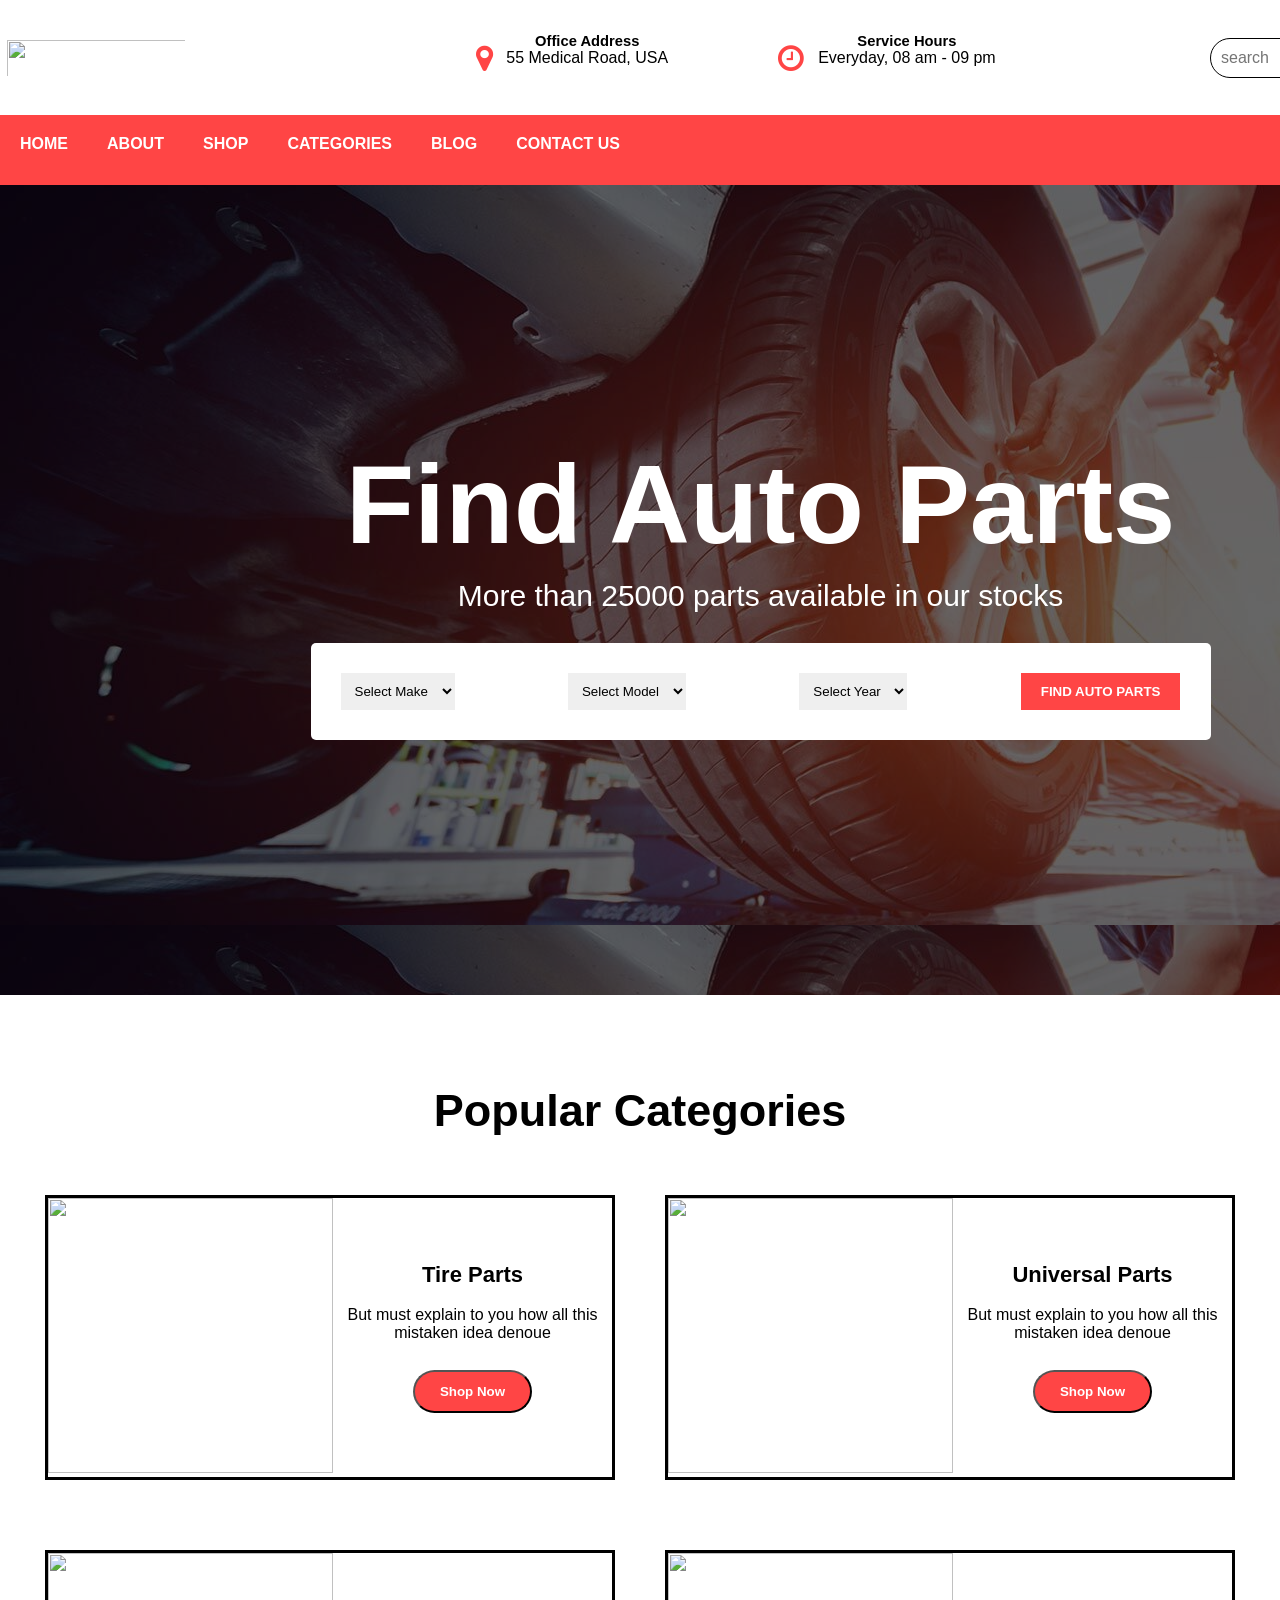
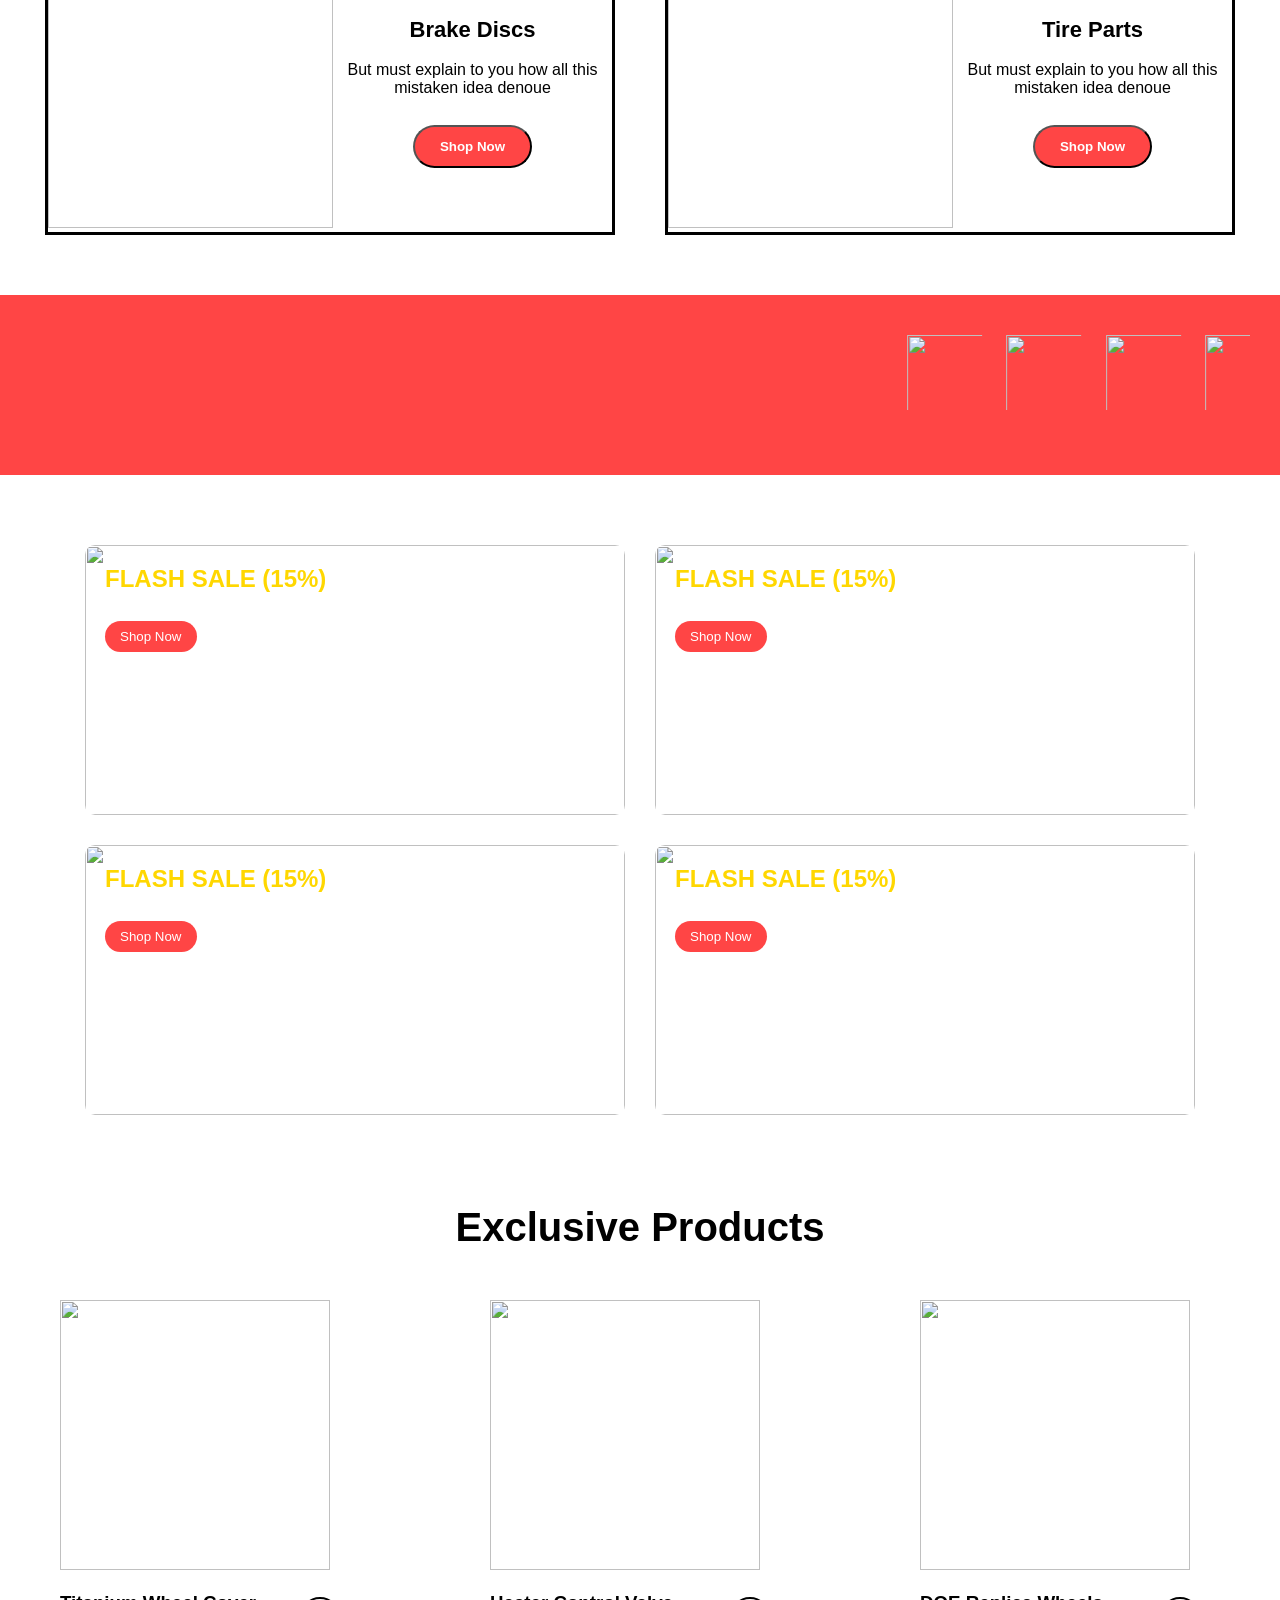
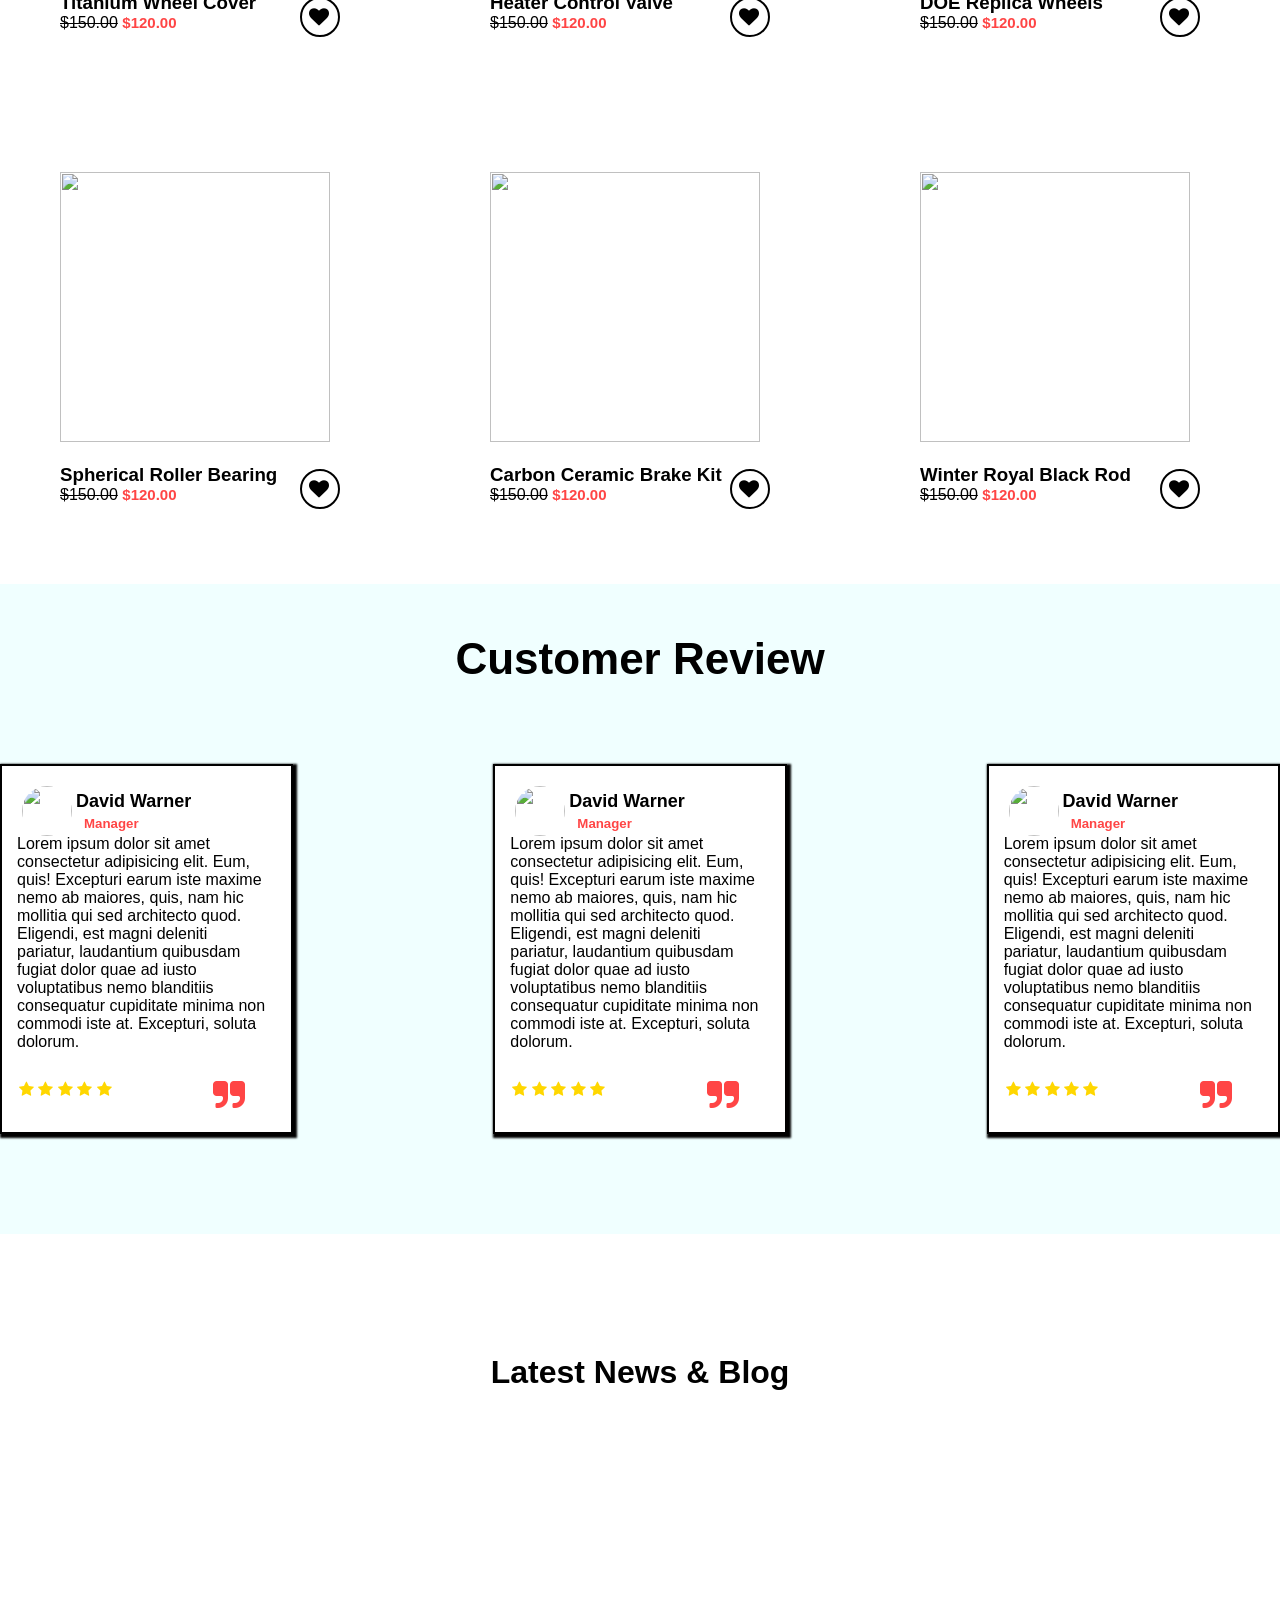
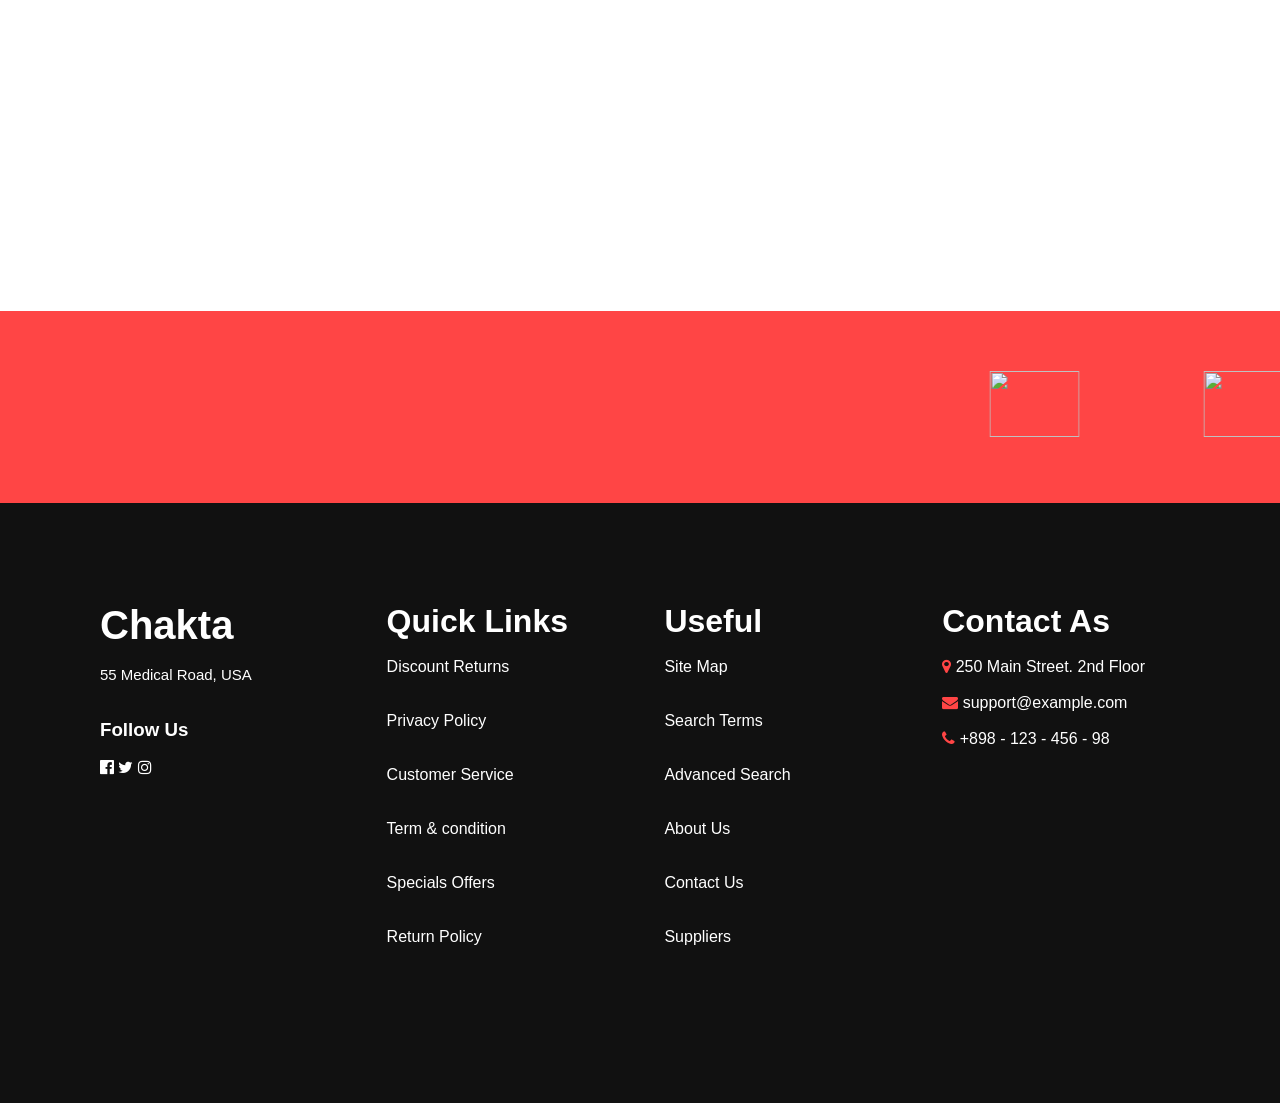
==== commit e3adf686: "changing images file name" ====
--- a/index.html
+++ b/index.html
@@ -4,13 +4,13 @@
     <meta charset="UTF-8">
     <meta name="viewport" content="width=device-width, initial-scale=1.0">
     <title>Chakta</title>
-    <link rel="stylesheet" href="pro.css">
+    <link rel="stylesheet" href="css/pro.css">
      <link rel="stylesheet" href="https://cdnjs.cloudflare.com/ajax/libs/font-awesome/4.7.0/css/font-awesome.min.css">
 </head>
 <body>
     <div class="container">
         <div class="con-header">
-            <img src="./Images/logo.png" alt="">
+            <img src="./images/logo.png" alt="">
            <div class="center">
             <div class="left-1">
              <i class="fa fa-map-marker" aria-hidden="true"></i>
@@ -89,7 +89,7 @@
         <div class="center">
             <div class="box-1">
                 <div class="l-side1">
-                    <img src="./Images/tire.jpg" alt="">
+                    <img src="images/tire.jpg" alt="">
                 </div>
                 <div class="r-side1">
                     <h4>Tire Parts</h4><br>
@@ -100,7 +100,7 @@
 
             <div class="box-1">
                 <div class="l-side1">
-                    <img src="./Images/rod.jpg" alt="">
+                    <img src="images/rod.jpg" alt="">
                 </div>
                 <div class="r-side1">
                     <h4>Universal Parts</h4><br>
@@ -111,7 +111,7 @@
 
             <div class="box-1">
                 <div class="l-side1">
-                    <img src="./Images/spring.jpg" alt="">
+                    <img src="images/spring.jpg" alt="">
                 </div>
                 <div class="r-side1">
                     <h4>Brake Discs</h4><br>
@@ -122,7 +122,7 @@
 
             <div class="box-1">
                 <div class="l-side1">
-                    <img src="./Images/length.jpg" alt="">
+                    <img src="images/length.jpg" alt="">
                 </div>
                 <div class="r-side1">
                     <h4>Tire Parts</h4><br>
@@ -134,17 +134,17 @@
          
         <div class="bottom">
            <marquee behavior=""   loop="" direction="" scrollamount="12">
-            <img src="./Images/blur 1.png" alt="">
-            <img src="./Images/blur 2.png" alt="">
-            <img src="./Images/blur 3.png" alt="">
-            <img src="./Images/blur 4.png" alt="">
-            <img src="./Images/blur 5.png" alt="">
-            <img src="./Images/blur 6.png" alt="">
-            <img src="./Images/blur 7.png" alt="">
-            <img src="./Images/blur 1.png" alt="">
-            <img src="./Images/blur 5.png" alt="">
-            <img src="./Images/blur 2.png" alt="">
-            <img src="./Images/blur 3.png" alt="">
+            <img src="images/blur 1.png" alt="">
+            <img src="images/blur 2.png" alt="">
+            <img src="images/blur 3.png" alt="">
+            <img src="images/blur 4.png" alt="">
+            <img src="images/blur 5.png" alt="">
+            <img src="images/blur 6.png" alt="">
+            <img src="images/blur 7.png" alt="">
+            <img src="images/blur 1.png" alt="">
+            <img src="images/blur 5.png" alt="">
+            <img src="images/blur 2.png" alt="">
+            <img src="images/blur 3.png" alt="">
             
             
 
@@ -156,7 +156,7 @@
 
    <div class="third">
     <div class="card">
-        <img src="./Images/black 3.jpg" alt="">
+        <img src="images/black 3.jpg" alt="">
         <div class="content">
             <h2>FLASH SALE (15%)</h2>
             <P>Modern Auto Wheel Up To 25% Offer</P>
@@ -165,7 +165,7 @@
     </div>
 
     <div class="card">
-        <img src="./Images/black2.jpg" alt="">
+        <img src="images/black2.jpg" alt="">
         <div class="content">
             <h2>FLASH SALE (15%)</h2>
             <P>Modern Auto Wheel Up To 25% Offer</P>
@@ -174,7 +174,7 @@
     </div>
 
     <div class="card">
-        <img src="./Images/tyre 1.jpg" alt="">
+        <img src="images/tyre 1.jpg" alt="">
         <div class="content">
             <h2>FLASH SALE (15%)</h2>
             <P>Modern Auto Wheel Up To 25% Offer</P>
@@ -183,7 +183,7 @@
     </div>
 
     <div class="card">
-        <img src="./Images/tyre 2.jpg" alt="">
+        <img src="images/tyre 2.jpg" alt="">
         <div class="content">
             <h2>FLASH SALE (15%)</h2>
             <P>Modern Auto Wheel Up To 25% Offer</P>
@@ -201,7 +201,7 @@
     <div class="cover">
 
     <div class="photo">
-        <img src="./Images/img 1.jpg" alt=""><br><br>
+        <img src="images/img 1.jpg" alt=""><br><br>
         <div class="para">
             <div class="l1">
         <h3>Titanium Wheel Cover</h3>
@@ -212,7 +212,7 @@
     </div>
 
     <div class="photo">
-        <img src="./Images/img 2.jpg" alt=""><br><br>
+        <img src="images/img 2.jpg" alt=""><br><br>
         <div class="para">
             <div class="l1">
         <h3>Heater Control Valve</h3>
@@ -223,7 +223,7 @@
     </div>
 
     <div class="photo">
-        <img src="./Images/img 3.jpg" alt=""><br><br>
+        <img src="images/img 3.jpg" alt=""><br><br>
         <div class="para">
             <div class="l1">
         <h3>DOE Replica Wheels</h3>
@@ -234,7 +234,7 @@
     </div>
 
     <div class="photo">
-        <img src="./Images/img 4.jpg " alt=""><br><br>
+        <img src="images/img 4.jpg" alt=""><br><br>
         <div class="para">
             <div class="l1">
         <h3>Spherical Roller Bearing</h3>
@@ -245,7 +245,7 @@
     </div>
 
     <div class="photo">
-        <img src="./Images/img 5.jpg" alt=""><br><br>
+        <img src="images/img 5.jpg" alt=""><br><br>
         <div class="para">
             <div class="l1">
         <h3>Carbon Ceramic Brake Kit</h3>
@@ -256,7 +256,7 @@
     </div>
 
     <div class="photo">
-        <img src="./Images/length.jpg" alt=""><br><br>
+        <img src="images/length.jpg" alt=""><br><br>
         <div class="para">
             <div class="l1">
         <h3>Winter Royal Black Rod</h3>
@@ -282,7 +282,7 @@
     <div class="message">
         <div class="one">
             <div class="side1">
-                <img src="./Images/face 1.jpg" alt="">
+                <img src="images/face 1.jpg" alt="">
             </div>
             <div class="side2">
                 <h4>David Warner</h4>
@@ -314,7 +314,7 @@
      <div class="message">
         <div class="one">
             <div class="side1">
-                <img src="./Images/face 2.avif" alt="">
+                <img src="images/face 2.avif" alt="">
             </div>
             <div class="side2">
                 <h4>David Warner</h4>
@@ -347,7 +347,7 @@
      <div class="message">
         <div class="one">
             <div class="side1">
-                <img src="./Images/face 3.jpg" alt="">
+                <img src="images/face 3.jpg" alt="">
             </div>
             <div class="side2">
                 <h4>David Warner</h4>
@@ -398,13 +398,13 @@
 
     <div class="logos">
         <marquee behavior="scroll" direction="left" scrollamount="12">
-    <img src="./Images/f1.png" alt="">
-    <img src="./Images/f2.png" alt="">
-    <img src="./Images/f3.png" alt="">
-    <img src="./Images/f4.png" alt="">
-    <img src="./Images/f5.png" alt="">
-    <img src="./Images/f1.png" alt="">
-    <img src="./Images/f2.png" alt="">
+    <img src="images/f1.png" alt="">
+    <img src="images/f2.png" alt="">
+    <img src="images/f3.png" alt="">
+    <img src="images/f4.png" alt="">
+    <img src="images/f5.png" alt="">
+    <img src="images/f1.png" alt="">
+    <img src="images/f2.png" alt="">
     </marquee>
     </div>
 
--- a/css/pro.css
+++ b/css/pro.css
@@ -0,0 +1,661 @@
+@import url(<link rel="preconnect" href="https://fonts.googleapis.com">
+<link rel="preconnect" href="https://fonts.gstatic.com" crossorigin>
+<link href="https://fonts.googleapis.com/css2?family=Poppins:ital,wght@0,100;0,200;0,300;0,400;0,500;0,600;0,700;0,800;0,900;1,100;1,200;1,300;1,400;1,500;1,600;1,700;1,800;1,900&family=Rajdhani:wght@300;400;500;600;700&family=Rubik:ital,wght@0,300..900;1,300..900&display=swap" rel="stylesheet">);
+
+*{
+    margin: 0px;
+    padding: 0px;
+    box-sizing: border-box;
+      font-family: "Poppins", sans-serif;
+
+
+}
+.con-header{
+    
+    height: 115px;
+    width: 1510px;
+    display: flex;
+    justify-content: space-between;
+    align-items: center;
+
+    
+}
+.con-header img{
+    
+    height: 50px;
+    width: 192px;
+    padding: 7px;
+}
+
+.search-bar{
+    font-size: 20px;
+    
+
+}
+.left-1,.right-1{
+    
+    text-align: center;
+    align-items: center;
+    
+}
+.left-1{
+    height: 50px;
+    width: 50px;
+    text-align: center;
+    position: relative;
+}
+ .left-1 .fa{
+    font-size: 30px;
+    color: #FF4545;
+    position: absolute;
+    left: 70px;
+    bottom: 10px;
+ }
+ .right-1{
+    font-size: 22px;
+ }
+ .right-1 p{
+    font-size: 16px;
+ }
+ .left-2,.right-2{
+    
+    text-align: center;
+    align-items: center;
+    
+}
+.left-2{
+    height: 50px;
+    width: 50px;
+    text-align: center;
+    position: relative;
+}
+.left-2 .fa{
+    font-size: 30px;
+    color: #FF4545;
+    position: absolute;
+    left: 60px;
+    bottom: 10px;
+    
+ }
+ .right-2{
+    font-size: 22px;
+ }
+ .right-2 p{
+    font-size: 16px;
+    
+ }
+.center{
+    display: flex;
+    gap: 40px;
+}
+input{
+    padding: 10px 45px 10px 10px;
+    font-size: 16px;
+    border: 1px solid black;
+    border-radius: 24px;
+    width: 300px;
+}
+.search-bar{
+    position: relative;
+    width: 300px;
+}
+.icon{
+    font-size: 23px;
+    position: absolute;
+    right: 15px;
+    top: 50%;
+    transform: translateY(-50%);
+
+
+
+}
+nav{
+
+width: 600px;
+
+}
+nav ul{
+    display: flex;
+    justify-content: space-between;
+    
+}
+nav ul li{
+    list-style: none;
+    overflow: hidden;
+    position: relative;
+    
+}
+nav ul li::before{
+    content: "";
+    height: 3px;
+    width: 0px;
+    position: absolute;
+    background: white;
+    transition: 1s;
+    bottom: 0;
+
+}
+nav ul li:hover::before{
+    width: 100px;
+}
+nav ul li a{
+    text-decoration: none;
+    color: white;
+    font-weight: 600;
+}
+.symbols{
+    
+    width: 50px;
+    display: flex;
+    gap: 20px;
+    color: white;
+    font-size: 22px;
+
+}
+.header{
+    display: flex;
+    justify-content: space-between;
+    background-color: #FF4545;
+    padding: 20px;
+
+    
+    height: 70px;
+    position: relative;
+
+}
+.symbols{
+    position: absolute;
+    left: 1400px;
+}
+
+.body{
+    
+    width: 1521px;
+    height: 90vh;
+    background-image: url([data-uri]) ;
+    position: relative;
+
+}
+.body-con{
+    background: rgba(0, 0, 0, 0.6);
+    height: 100%;
+    display: flex;
+    flex-direction: column;
+    justify-content: center;
+    align-items: center;
+    color: white;
+}
+.body-con h1{
+    font-size: 7rem;
+    margin-bottom: 10px;
+
+}
+.body-con p{
+font-size: 30px;
+margin-bottom: 30px;
+}
+.searchbox{
+    display: flex;
+    background: white;
+    padding: 30px;
+    width: 900px;
+    gap: 15px;
+    border-radius: 5px;
+    justify-content: space-between;
+}
+.searchbox select{
+    padding: 10px;
+    border: none;
+    outline: none;
+    
+
+}
+.searchbox button{
+    background:#FF4545;
+    color: white;
+    border: none;
+    padding: 10px 20px;
+    cursor: pointer;
+    font-weight: bold;
+
+}
+.searchbox button:hover{
+    background: white;
+    color: #111111;
+}
+.top{
+
+    height: 100px;
+    width: 100%;
+    text-align: center;
+    padding: 90px;
+    font-size: 30px;
+}
+.center{
+    display: flex;
+    flex-wrap: wrap;
+    gap: 50px;
+    justify-content: center;
+}
+.box-1{
+    border: 3px solid black;
+    height: 285px;
+    width: 570px;
+    display: flex;
+    position: relative;
+    align-items: center;
+    justify-content: center;
+    
+    margin-top: 20px;
+    
+    
+}
+.l-side1 img {
+    
+    width: 285px;
+    height: 275px;
+
+
+}
+.r-side1{
+    
+text-align: center;
+align-items: center;
+position: relative;
+}
+
+.r-side1 h4{
+    font-size: 22px;
+}
+
+.r-side1 button{
+    display: inline-block;
+    background: #FF4545;
+    color: white;
+    text-decoration: none;
+    border-radius: 25px;
+    font-weight: bold;
+    transition: 0.3s;
+    padding: 12px 25px;
+    margin-top: 10px;
+}
+.r-side1 button:hover
+{
+    background:white;
+    color: black;
+}
+.bottom{
+   background-color: #FF4545;
+   height: 180px;
+   padding: 30px;
+   width: 100%;
+   margin-top: 60px;
+   
+    
+    
+}
+.bottom img{
+    width: 95px;
+    height: 95px;
+    padding: 10px;
+    
+    
+    
+}
+.third{
+    margin-top: 70px;
+    display: flex;
+    flex-wrap: wrap;
+    justify-content: center;
+    gap: 30px;
+}
+.card{
+    position: relative;
+    width: 540px;
+    height: 270px;
+    overflow: hidden;
+    border-radius: 10px;
+}
+.card img{
+    width: 100%;
+    height: 100%;
+    object-fit: cover;
+
+}
+.content{
+    position: absolute;
+    top: 20px;
+    left: 20px;
+    color: white;
+}
+.content h2{
+    color: gold;
+}
+
+.content button{
+    margin-top: 10px;
+    padding: 8px 15px;
+    background: #FF4545;
+    border: none;
+    border-radius: 20px;
+    color: white;
+    cursor: pointer;
+}
+.fourth{
+    margin-top: 90px;
+    
+}
+.cover{
+    display: flex;
+    flex-wrap: wrap;
+    gap: 130px;
+    justify-content: center;
+    margin-top: 50px;
+}
+ .title h1{
+    text-align: center;
+    font-size: 40px;
+
+}
+.photo img{
+    width: 270px;
+    height: 270px;
+}
+.photo img:hover{
+    opacity: 20%;
+
+
+}
+.photo p{
+    font-size: 15px;
+    font-weight: bold;
+}
+.photo del{
+    display: inline-block;
+
+}
+.photo p{
+    color: #FF4545;
+    display: inline-block;
+}
+.para{
+    display: flex;
+    position: relative;
+    
+    width: 300px;
+    height: 50px;
+    
+}
+.r1{
+ 
+  border-radius: 100px;
+  
+border: 2px solid;
+    height:40px;
+    left: 240px;
+    position: absolute;
+    font-size: 20px;
+    top: 5px;
+    width: 40px;
+}
+.r1 i{
+    place-items: center;
+    position: absolute;
+    right: 9px;
+    top: 8px;
+    color:black;
+    
+}
+.r1 i:hover{
+    
+    color: red;
+    
+    
+    
+}
+.down button{
+    font-size: 18px;
+    margin-top: 40px;
+    height: 60px;
+    width: 250px;
+    border-radius: 40px;
+    font-weight: bold;
+    background-color: #FF4545;
+    color: white;
+    position: absolute;
+    right: 650px;
+}
+.down button:hover{
+    background-color: white;
+    color: black;
+}
+.five{
+    background-color:azure;
+    height: 650px;
+}
+.heading{
+    margin-top: 70px;
+    text-align: center;
+    padding: 50px;
+    font-size: 22px;
+
+}
+.msg{
+    display: flex;
+    gap: 200px;
+    justify-content: center;
+
+
+}
+.message{
+    border: 2px solid ;
+    height: 370px;
+    width: 300px;
+    margin-top: 30px;
+    box-shadow: 2px 2px 2px 2px;
+    background-color: white;
+    
+    
+}
+
+
+.one{
+    display: flex;
+    position: relative;
+    padding: 20px;
+    height: 70px;
+    width: 100%;
+    background-color: white;
+}
+.one img{
+    height: 50px;
+    width: 50px;
+    border-radius: 100%;
+}
+.one h4{
+    position: absolute;
+    right: 100px;
+    bottom: 24px;
+    font-size: 18px;
+    
+}
+.one h5{
+    color: #FF4545;
+    position: absolute;
+    top: 50px;
+    left: 82px;
+}
+.two{
+    
+    position: relative;
+
+    height: 220px;
+    width: 100%;
+}
+.two p{
+    position: absolute;
+    bottom: -10px;
+    right: 10px;
+    align-items: center;
+    padding: 15px;
+   
+}
+.three{
+    position: relative;
+    display: flex;
+}
+.three .stars{
+    position: absolute;
+    top: 25px;
+    left: 17px;
+    color: gold;
+}
+.three .quote{
+    position: absolute;
+    top: 20px;
+    font-size: 35px;
+    right: 45px;
+    color: #FF4545;
+}
+
+.heading1{
+    margin-top: 80px;
+    text-align: center;
+    padding: 40px;
+}
+.six{
+    position: relative;
+    
+    
+}
+.video{
+    
+    height: 400px;
+    width: 600px;
+
+}
+.video iframe{
+    position: absolute;
+    right: 500px;
+    height: 400px;
+    
+}
+
+
+
+
+.logos{
+    background-color: #FF4545;
+    width:100%;
+    height: 192px;
+    margin-top: 80px;
+    
+    
+
+}
+.logos img{
+    height: 66px;
+    width: 90px;
+    margin: 60px;
+    
+    
+}
+.down{
+    display: flex;
+    justify-content: space-between;
+    justify-content: center;
+    background-color: #111111;
+    color: white;
+    padding: 10px;
+    gap: 40px;
+    padding: 100px;
+    
+    
+}
+.sentence1{
+    
+    height: 400px;
+    width: 280px;
+}
+.sentence1 h1{
+    font-size: 40px;
+}
+.sentence1 p{
+    font-size: 15px;
+}
+
+
+.sentence2{
+    
+     height: 300px;
+    width: 270px;
+
+}
+
+.sentence3{
+     
+     height: 300px;
+    width: 270px;
+
+}
+.sentence4{
+      
+     height: 300px;
+    width: 270px;
+
+}
+.sentence4 i{
+    display: inline-block;
+    color: #FF4545;
+}
+.self{
+    text-align: center;
+    margin-top: 30px;
+    font-size: 25px;
+}
+.middle{
+    display: flex;
+    justify-content: center;
+    position: relative;
+    margin: 80px;
+}
+.arrow1{
+    position: absolute;
+    width: 50%;
+    left: 100px;
+}
+.arrow1 .pho1{
+    position: absolute;
+    top: 180px;
+    left: 270px;
+    border: 9px solid white;
+}
+.arrow2{
+    width: 400px;
+    position:absolute;
+    right: 200px;
+    height: 800px;
+}
+.arrow2  p{
+    display: inline-block;
+}
+.arrow2 i{
+    color: #FF4545;
+}
+.arrow2 button{
+    height: 50px;
+    width: 150px;
+    border-radius: 50px;
+    background: #FF4545;
+    color: white;
+}
+.arrow2 button:hover{
+    background: white;
+    color: black;
+}
+.arrow2 h4{
+    color: #FF4545;
+}
+.sentence4 p{
+    display: inline-block;
+}
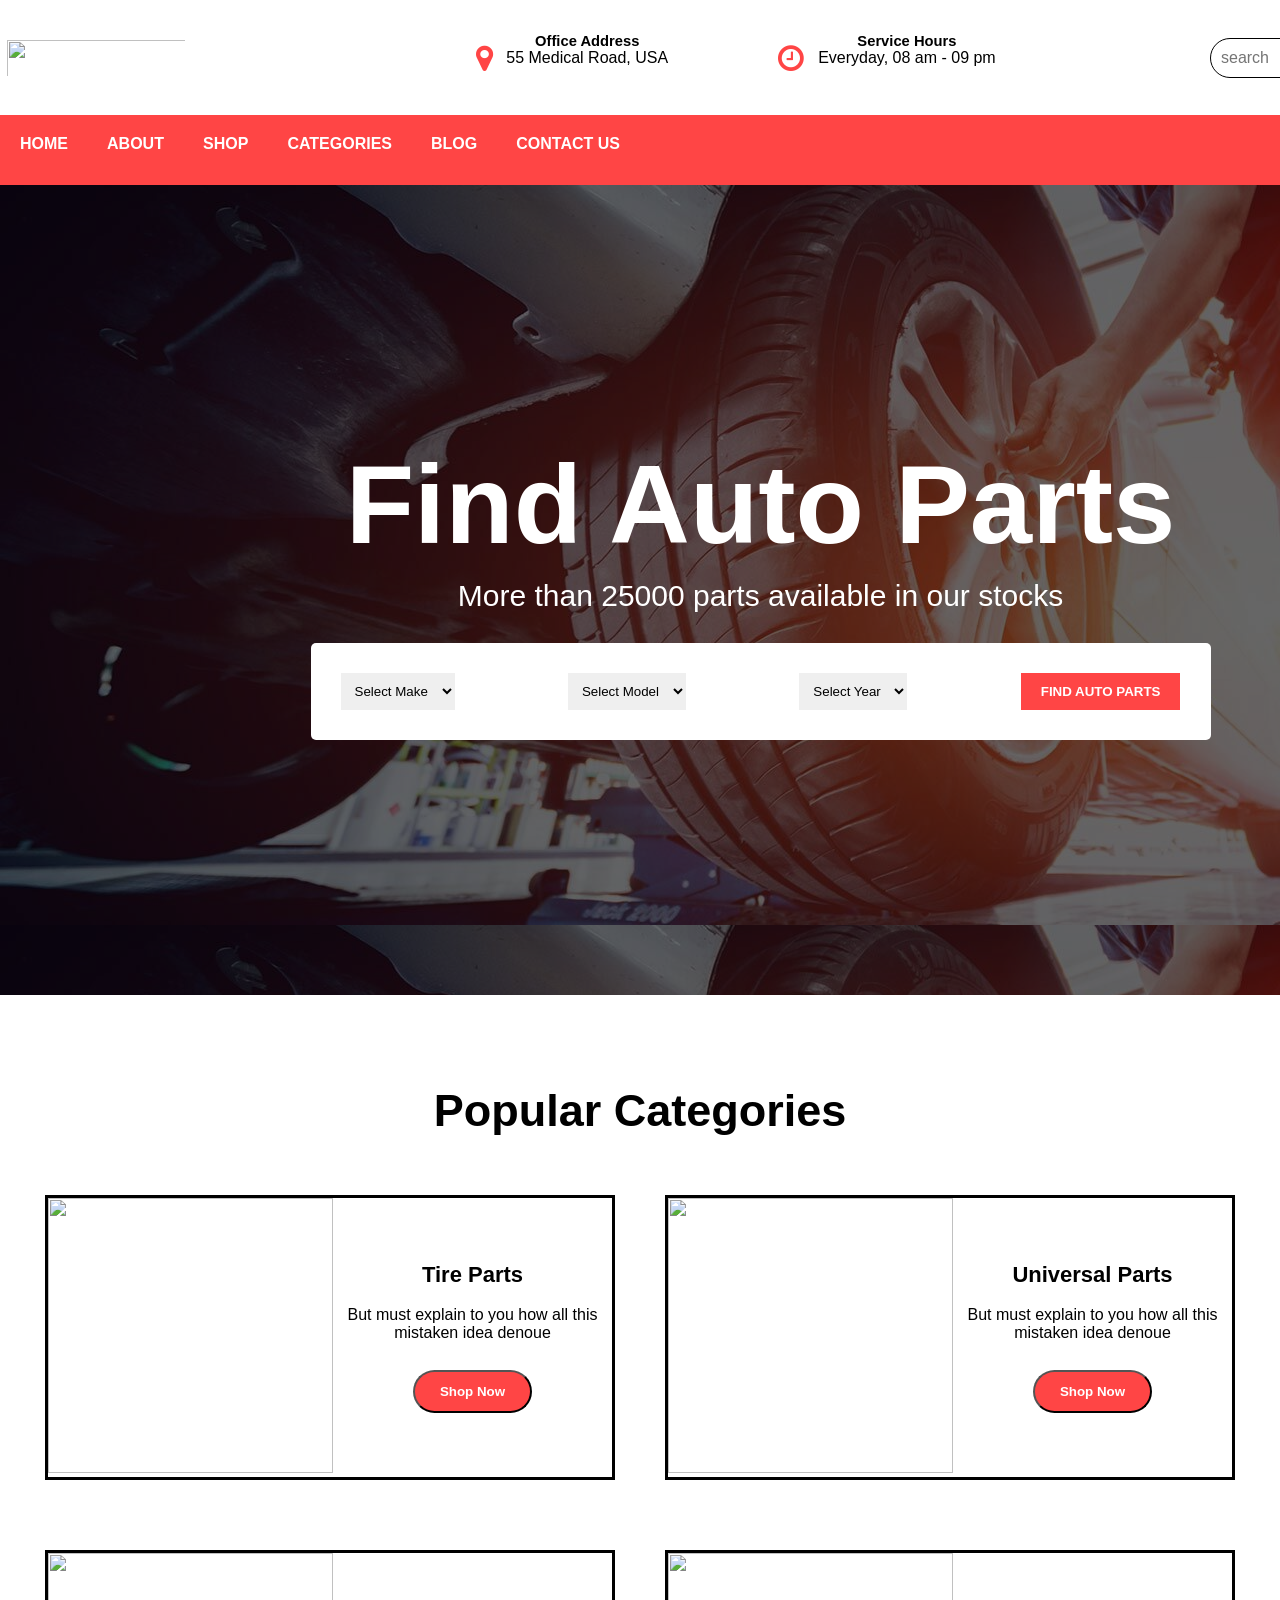
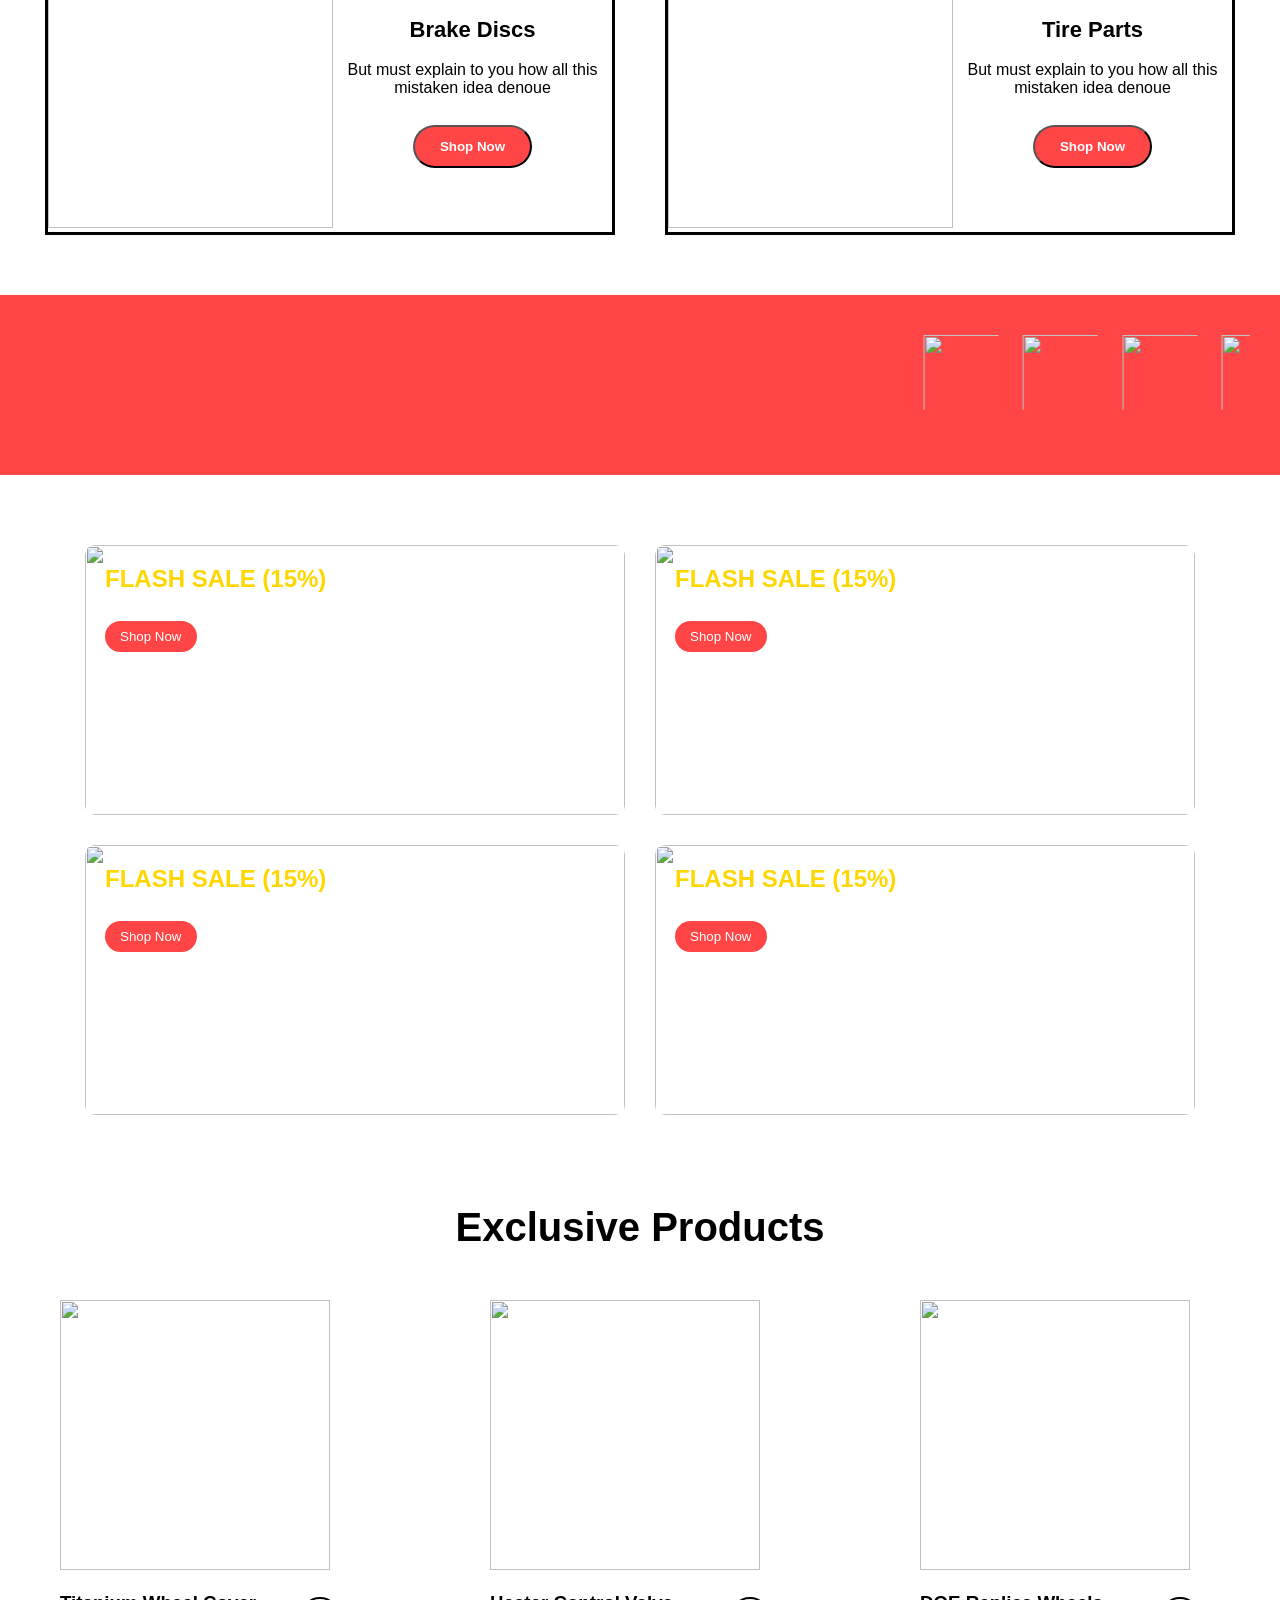
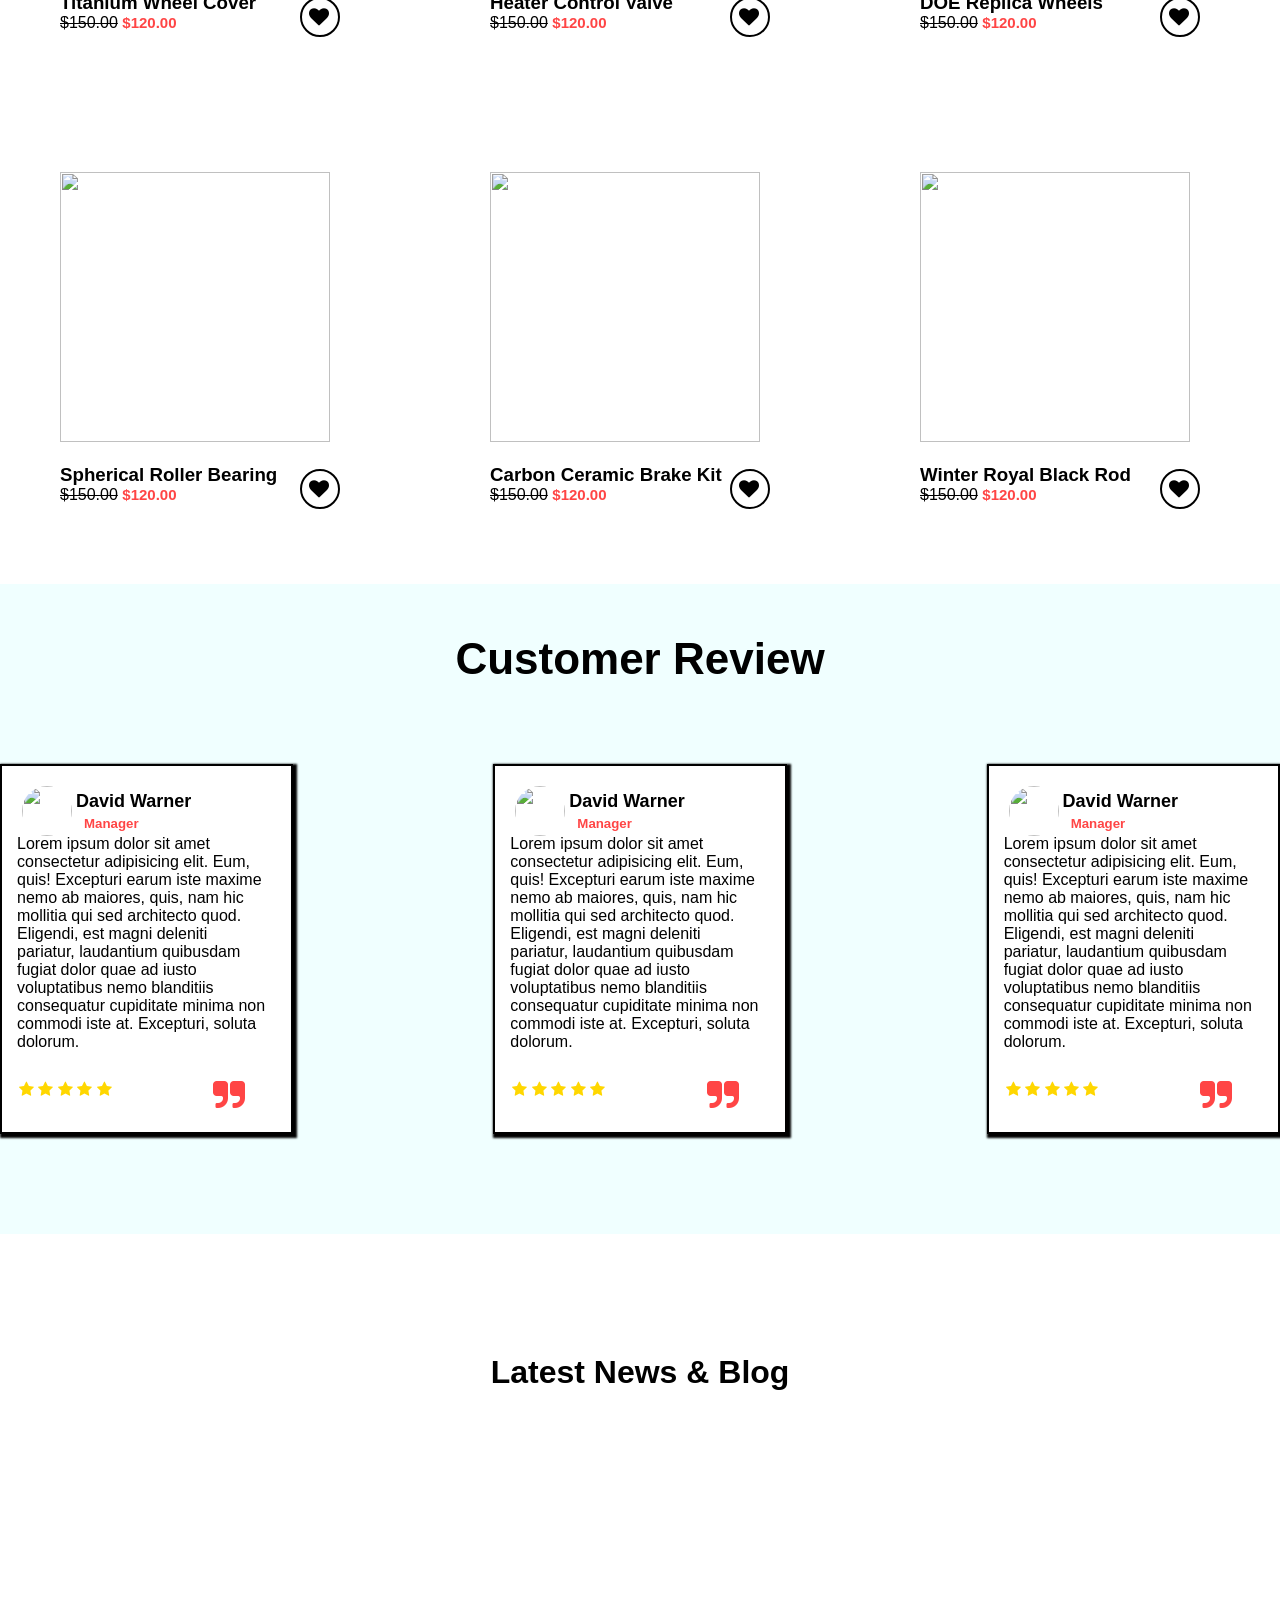
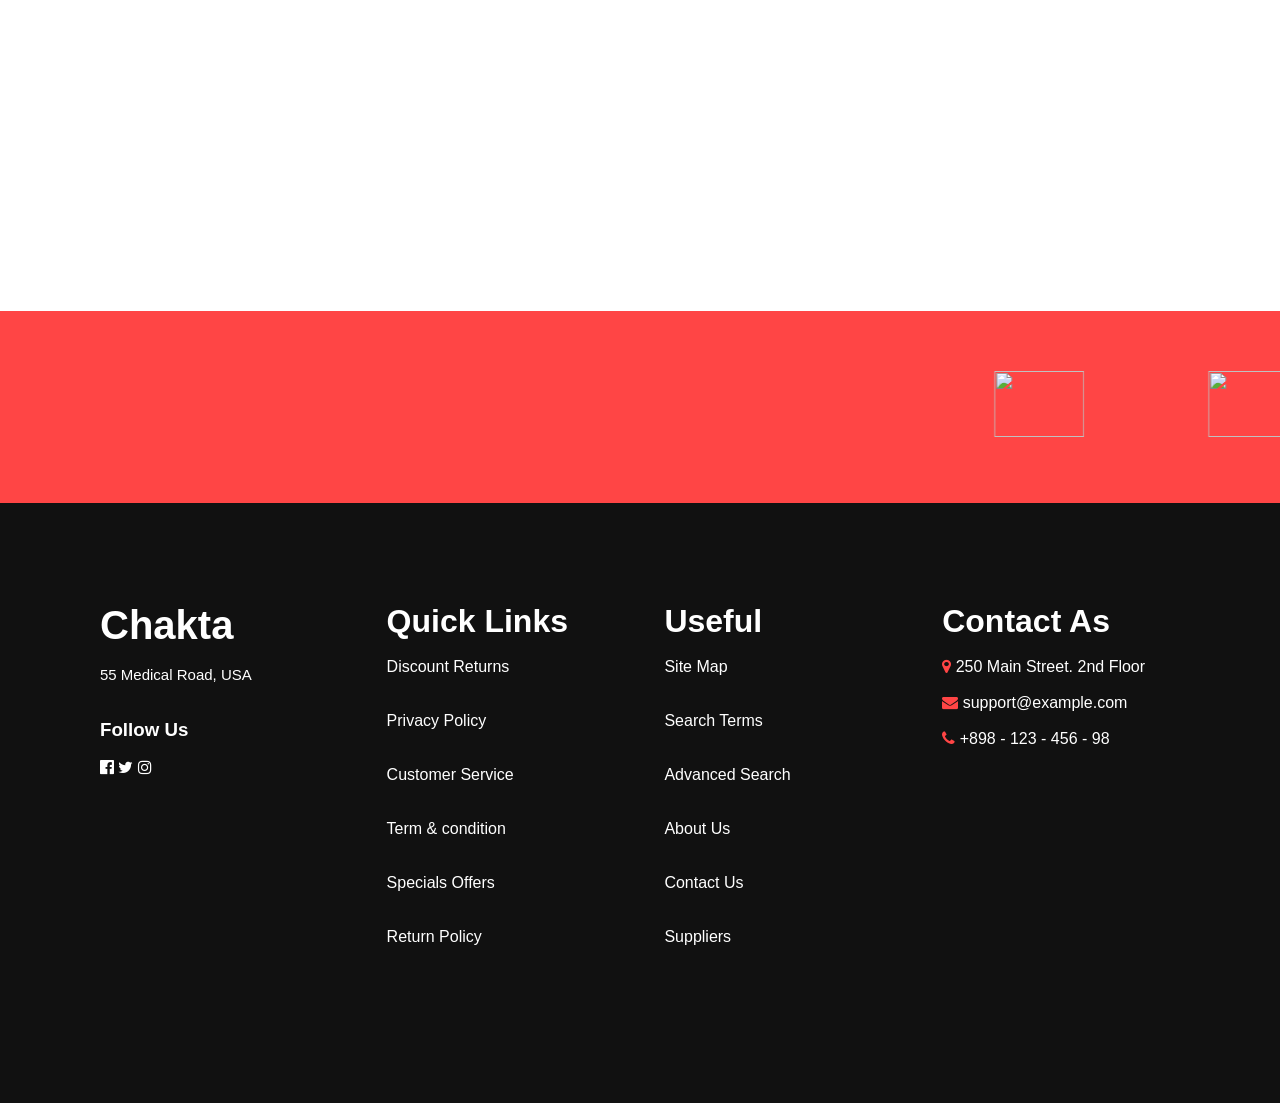
==== commit 307f3444: "change the image name" ====
--- a/index.html
+++ b/index.html
@@ -10,7 +10,7 @@
 <body>
     <div class="container">
         <div class="con-header">
-            <img src="./images/logo.png" alt="">
+            <img src="images/logo.png" alt="">
            <div class="center">
             <div class="left-1">
              <i class="fa fa-map-marker" aria-hidden="true"></i>
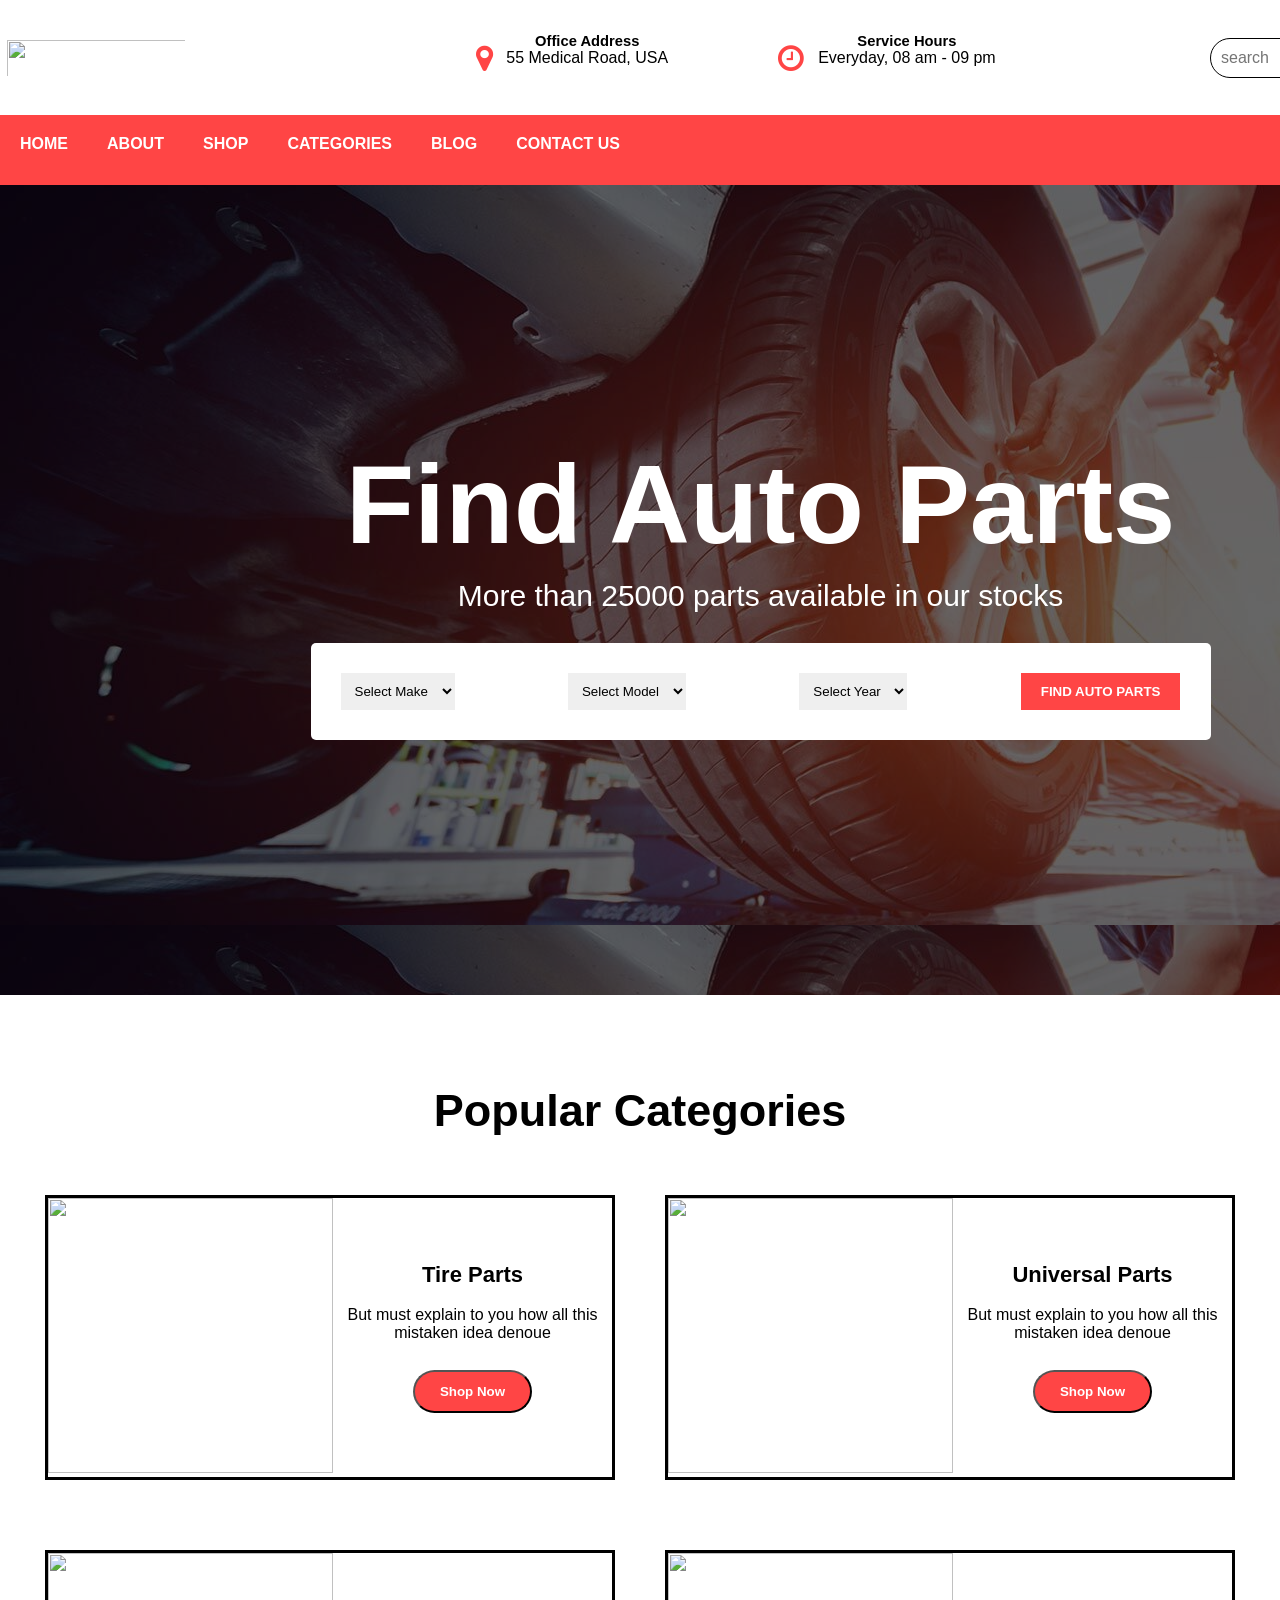
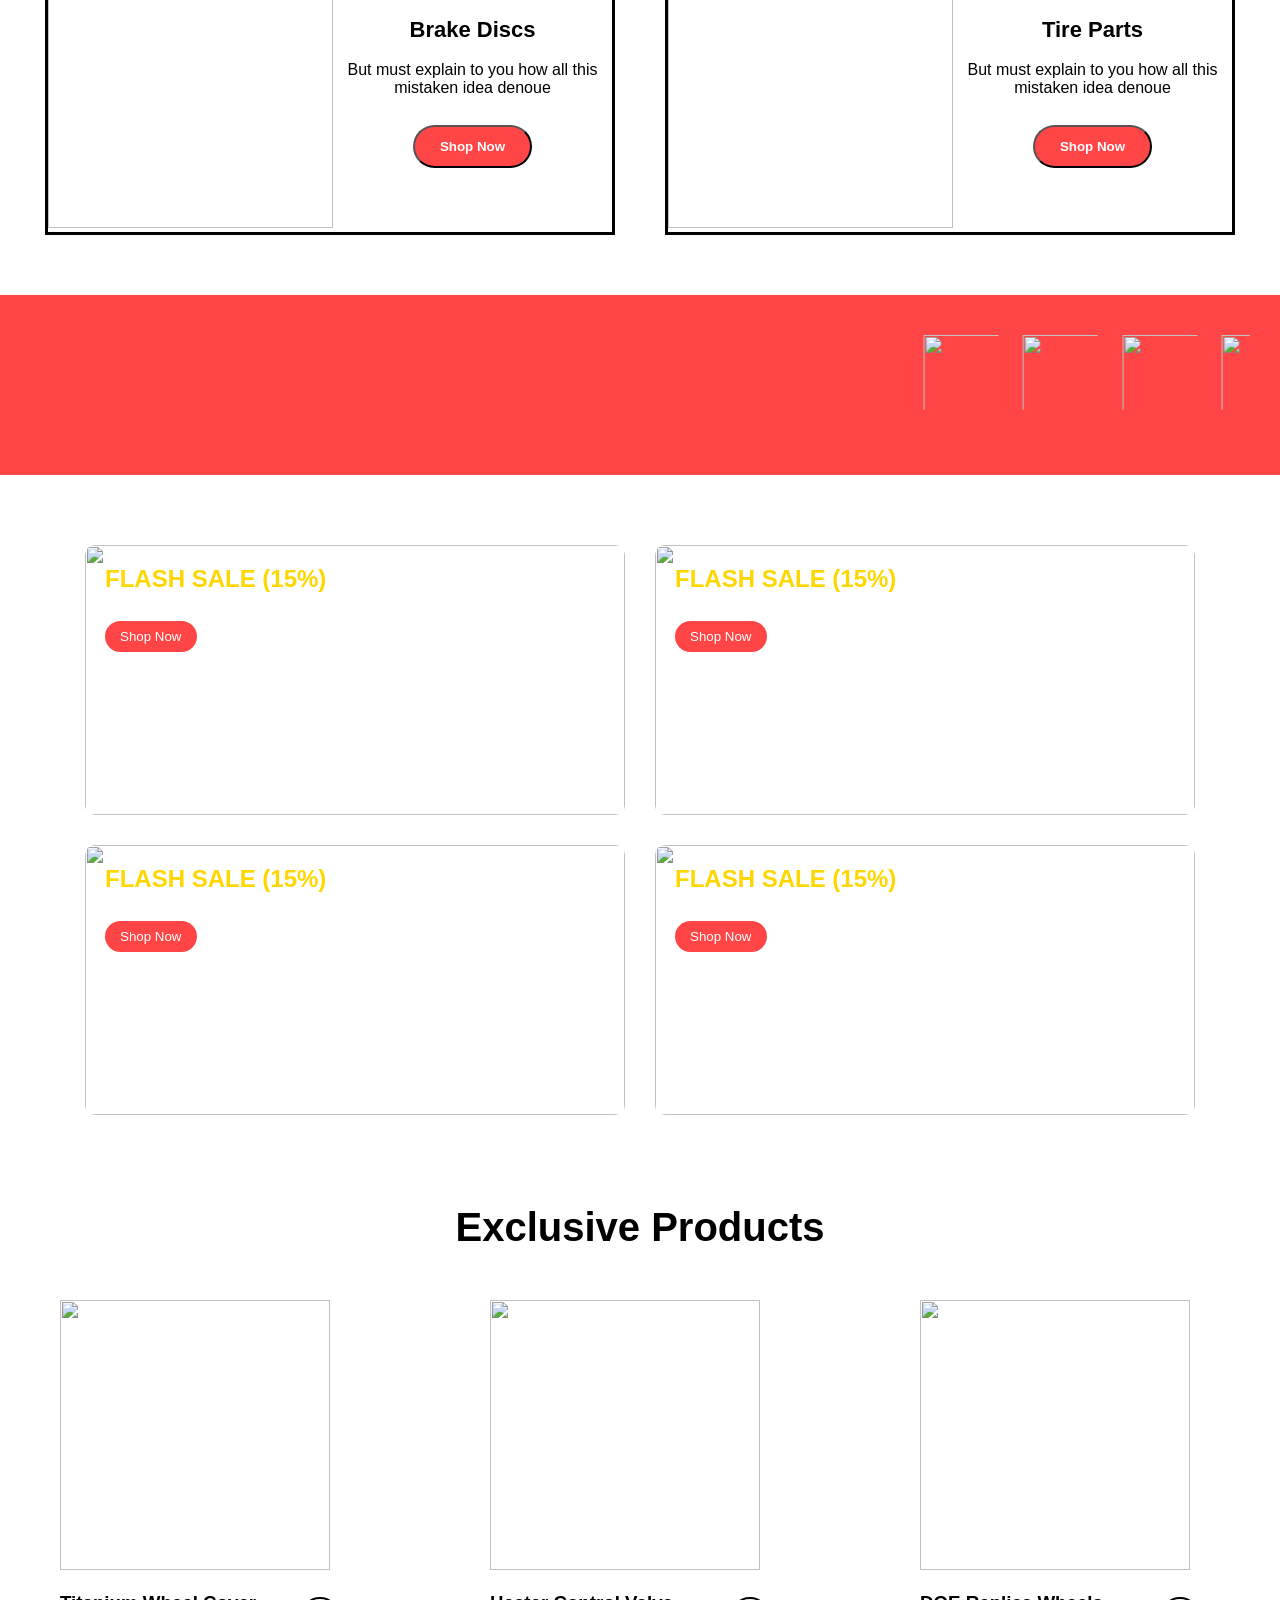
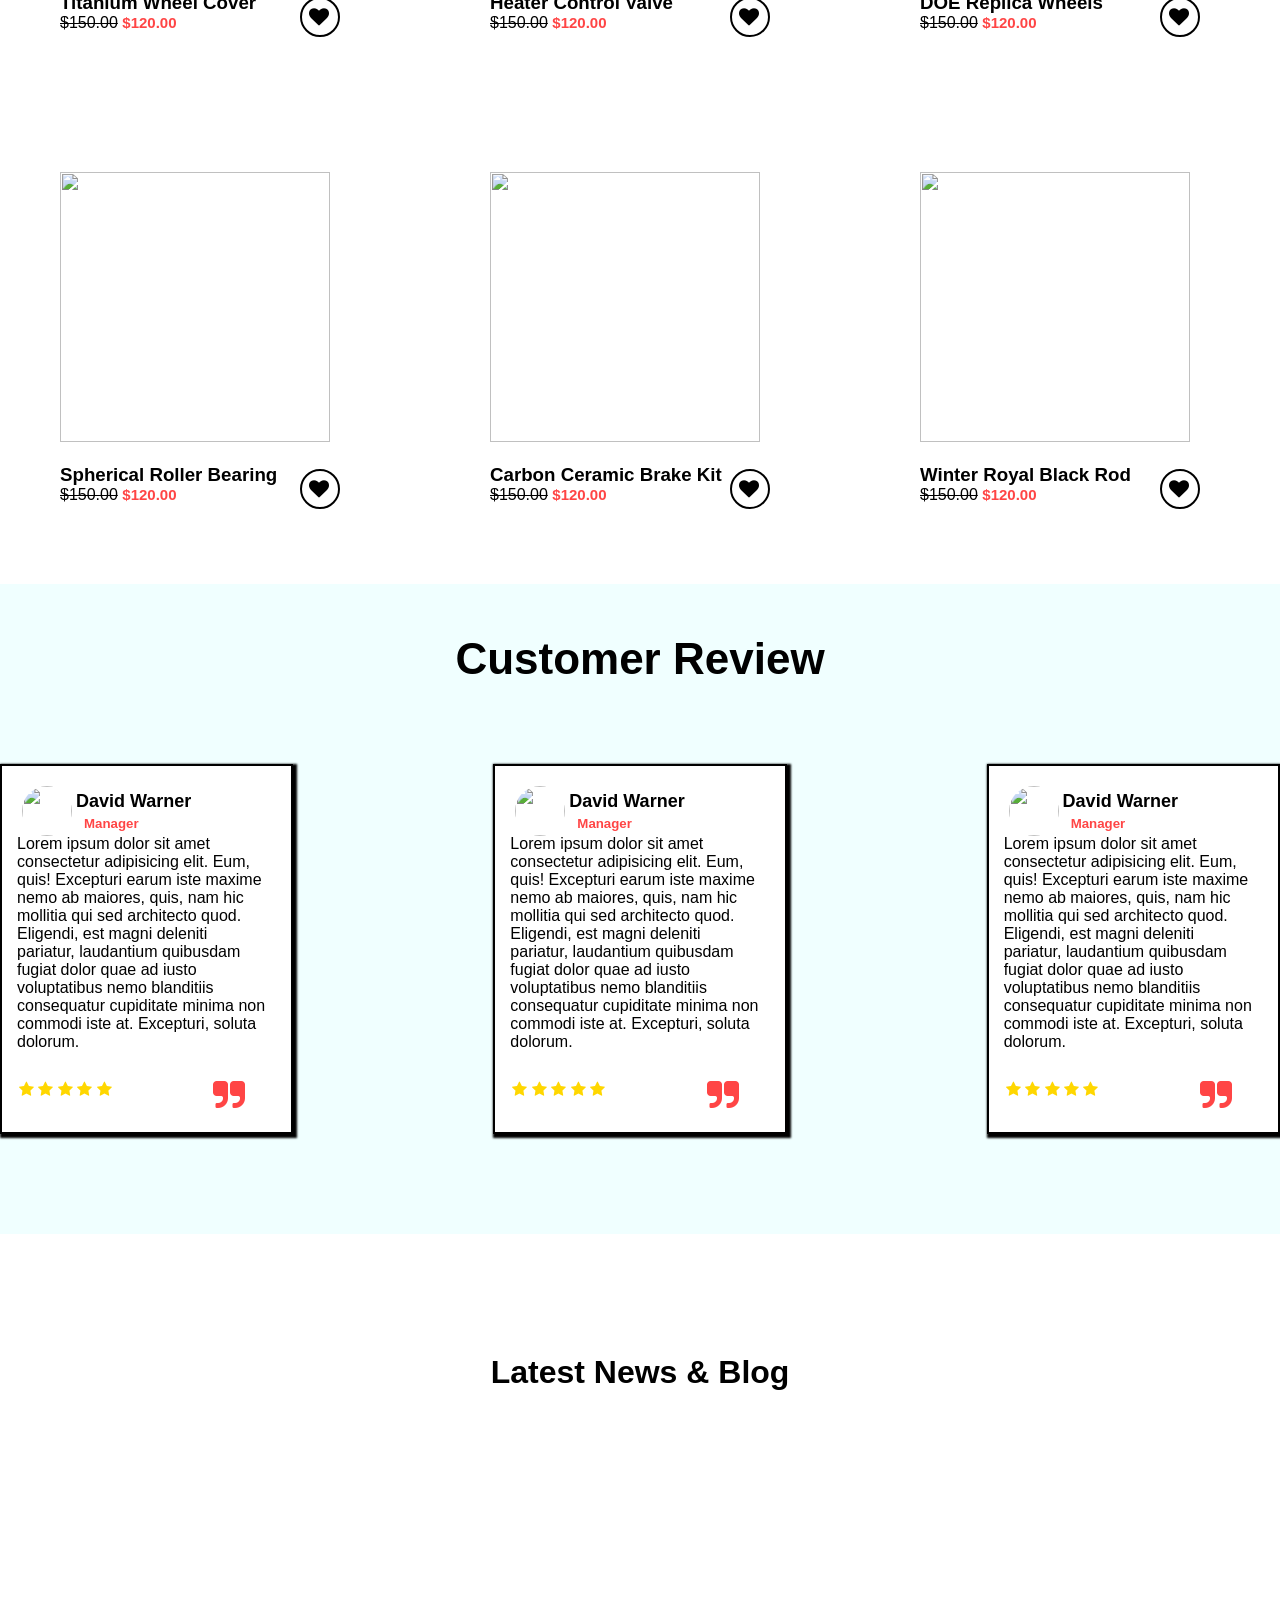
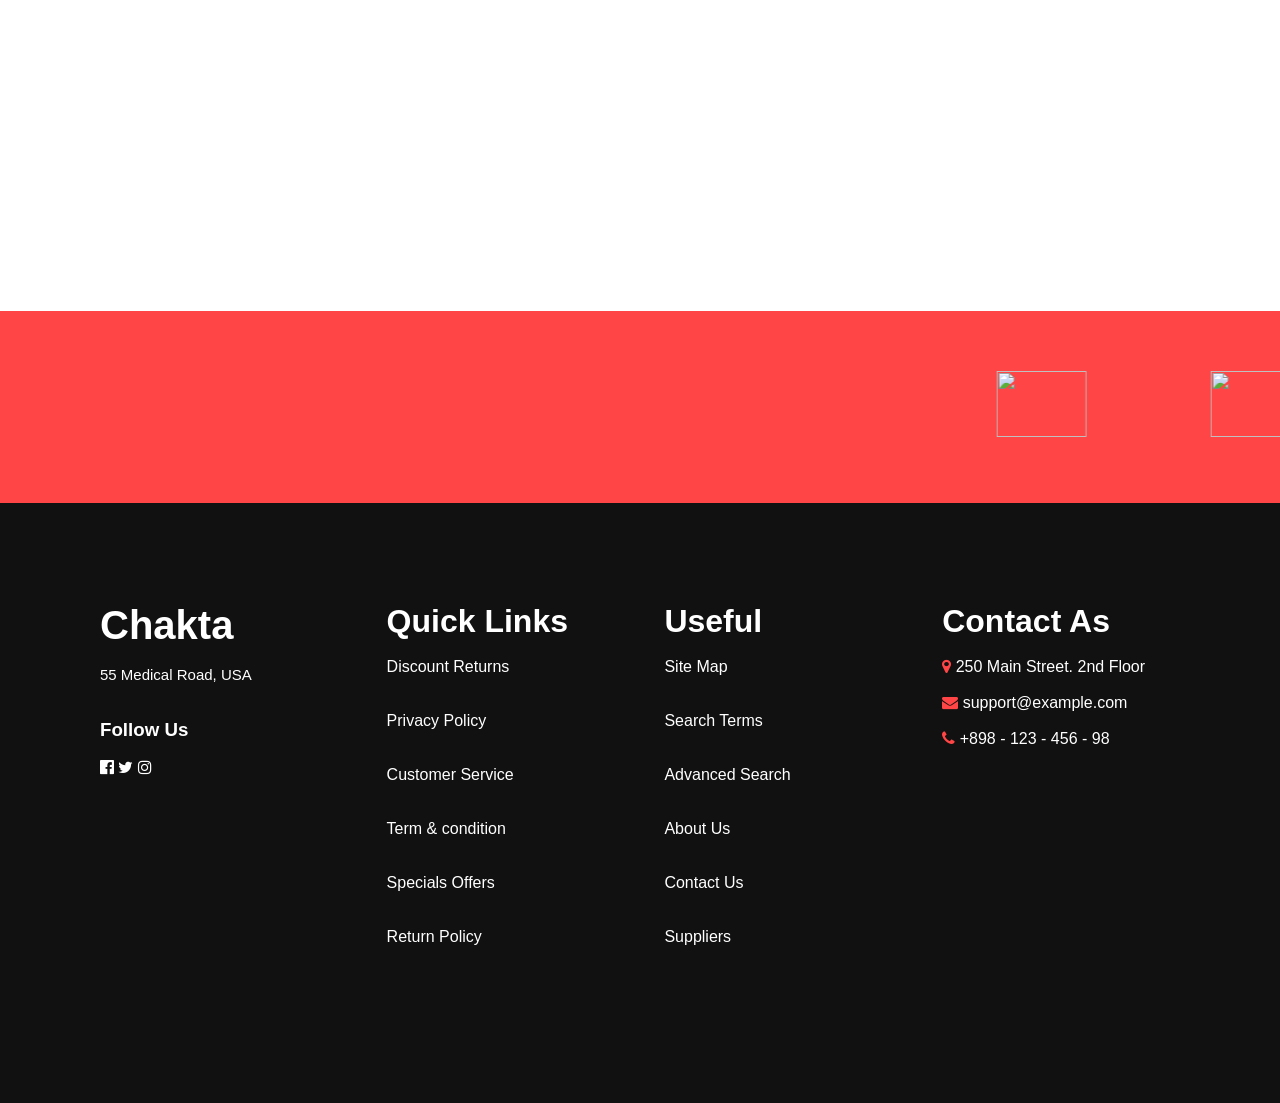
==== commit 58df9875: "change some files" ====
--- a/index.html
+++ b/index.html
@@ -44,12 +44,12 @@
             <div class="header">
             <nav>
                 <ul>
-                    <li><a href="./file.html">HOME</a></li>
-                    <li><a href="./about.html">ABOUT</a></li>
+                    <li><a href="index.html">HOME</a></li>
+                    <li><a href="about.html">ABOUT</a></li>
                     <li><a href="">SHOP</a></li>
-                    <li><a href="./categories.html">CATEGORIES</a></li>
-                    <li><a href="./blog.html">BLOG</a></li>
-                    <li><a href="./contact.html">CONTACT US</a></li>
+                    <li><a href="categories.html">CATEGORIES</a></li>
+                    <li><a href="blog.html">BLOG</a></li>
+                    <li><a href="contact.html">CONTACT US</a></li>
                 </ul>
             </nav>
             <div class="symbols">
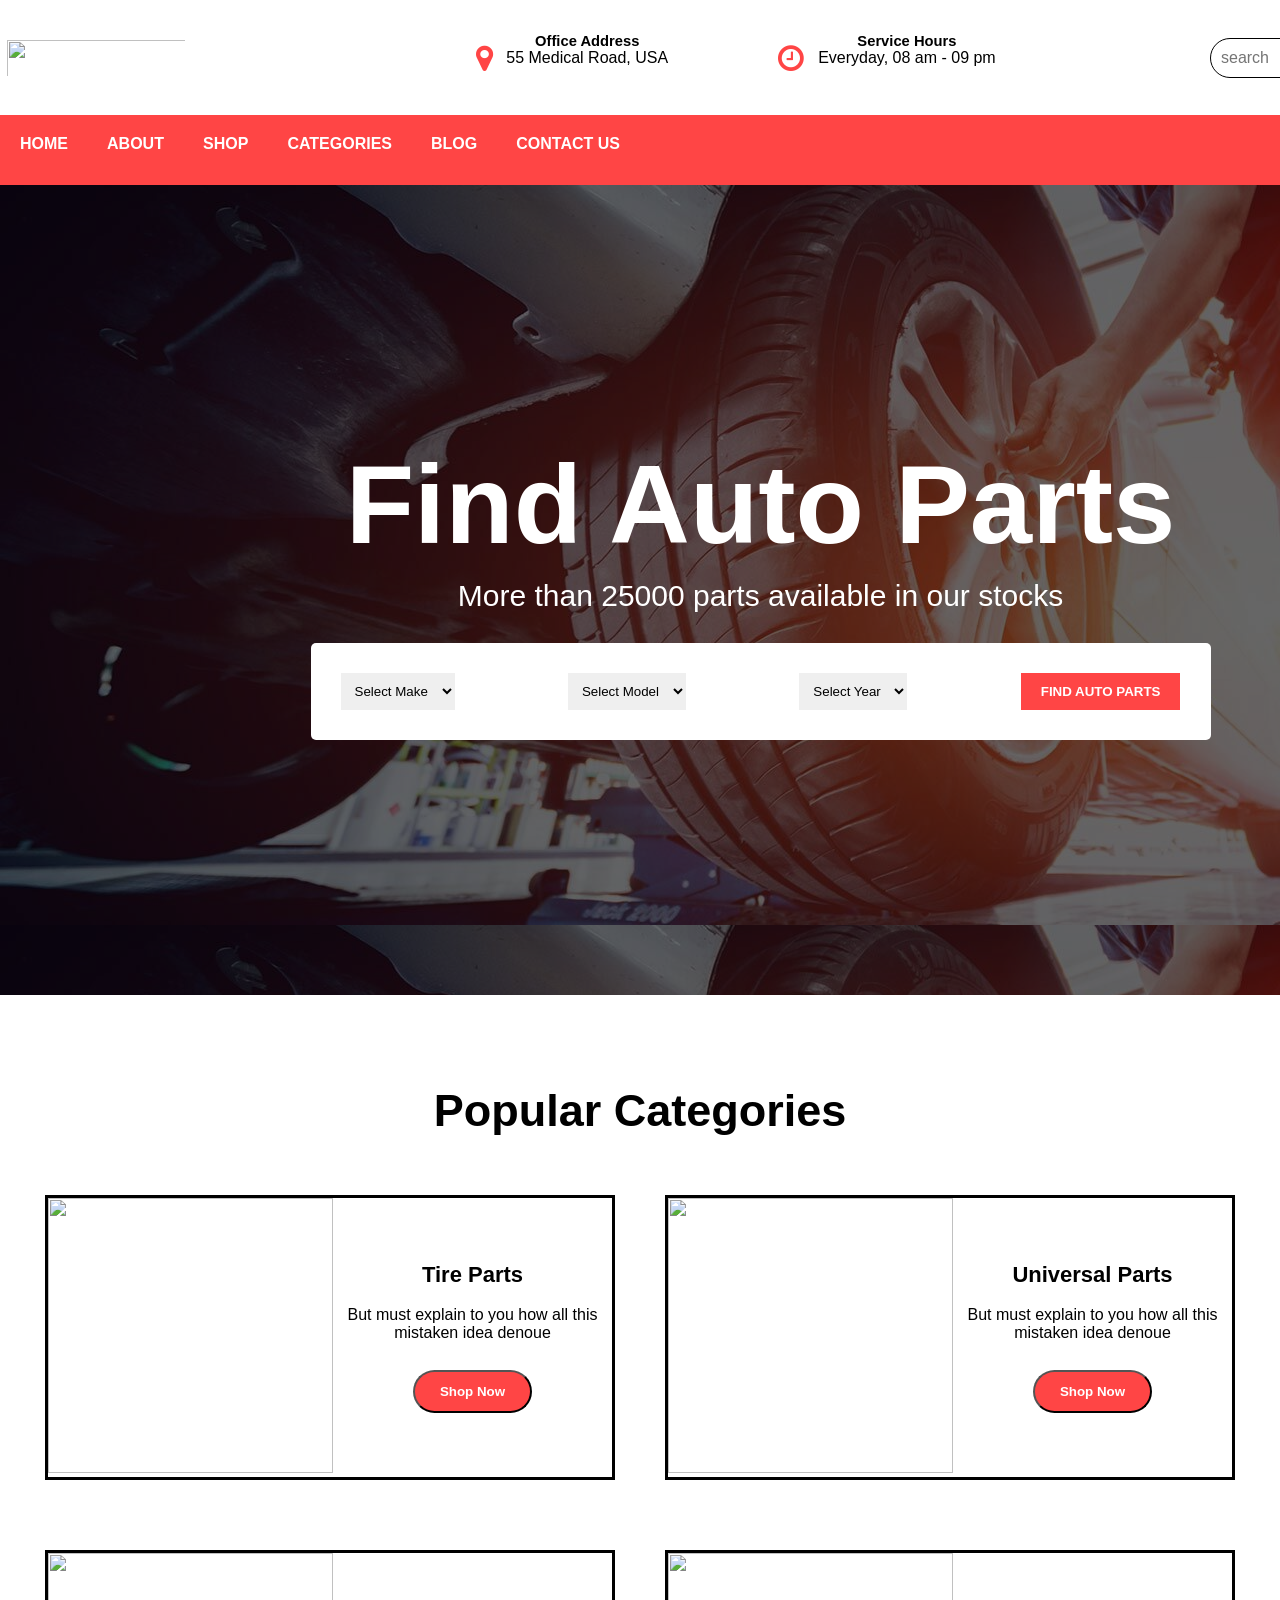
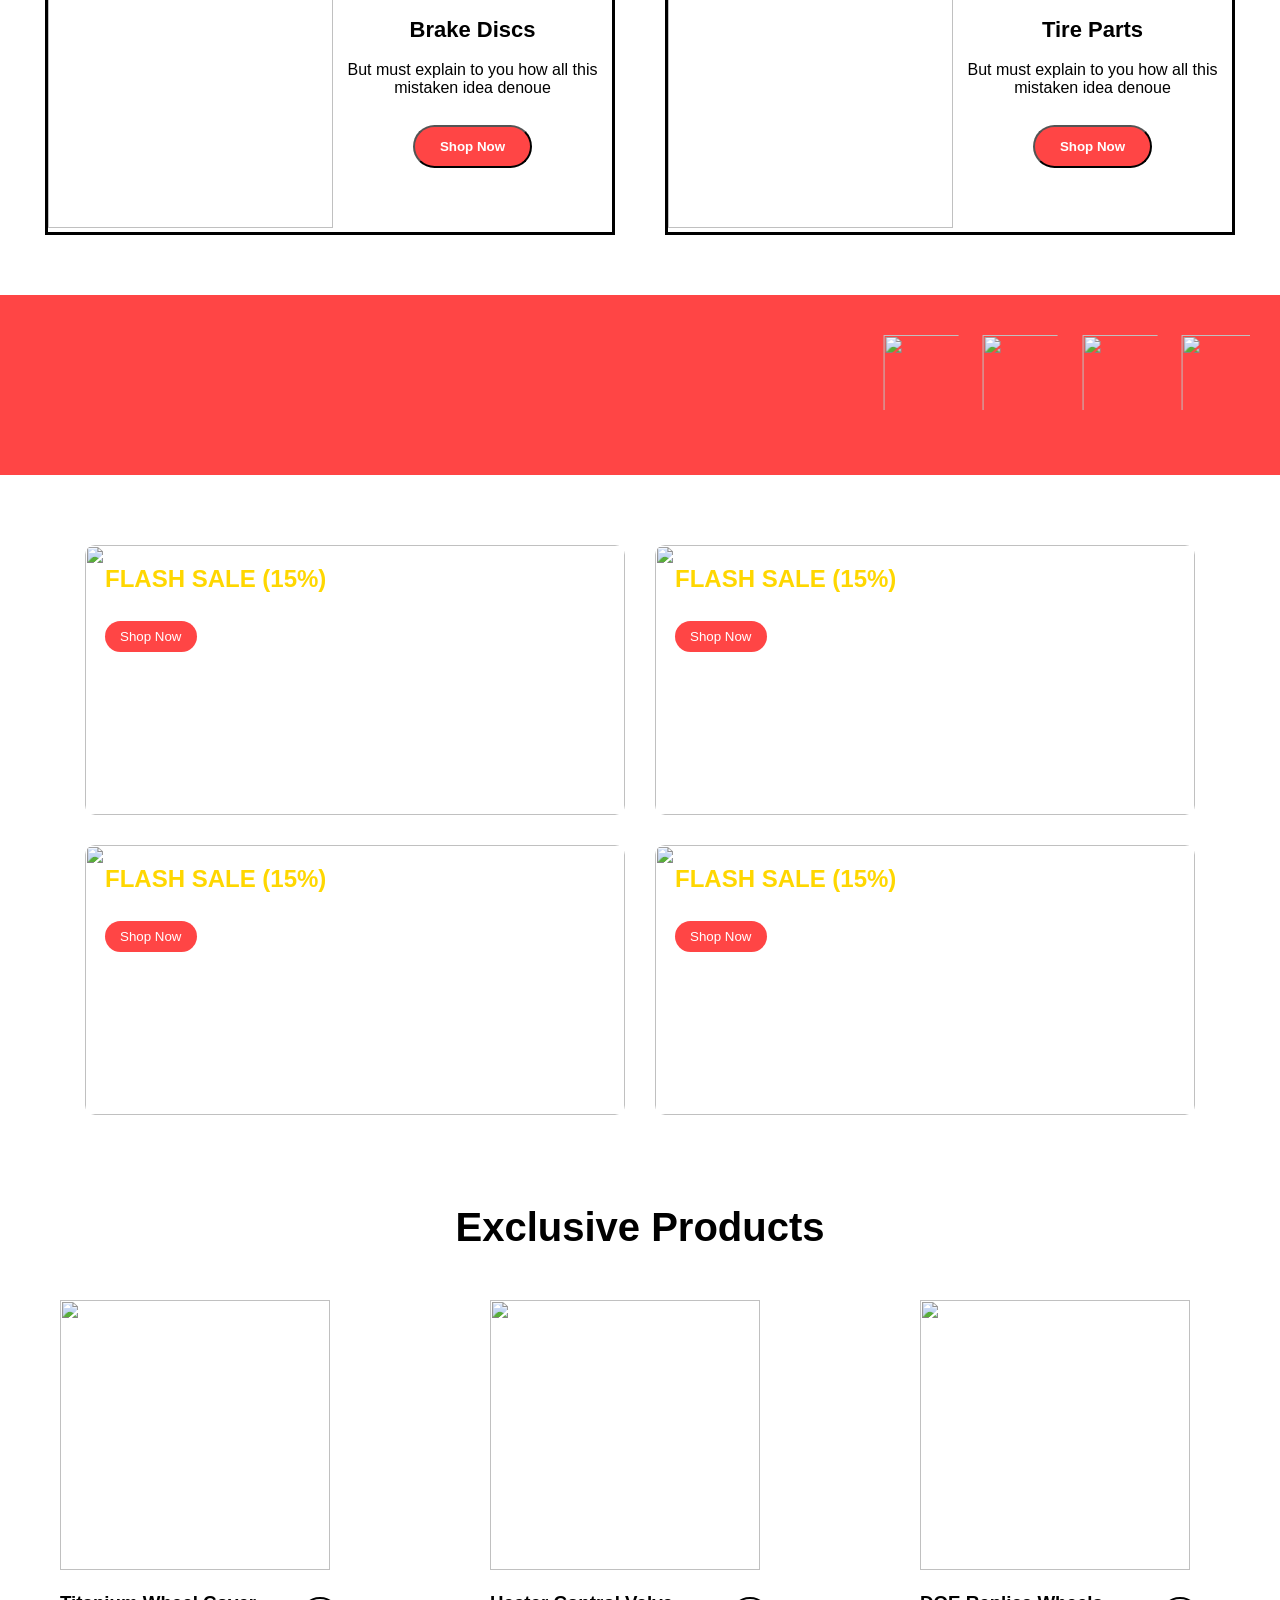
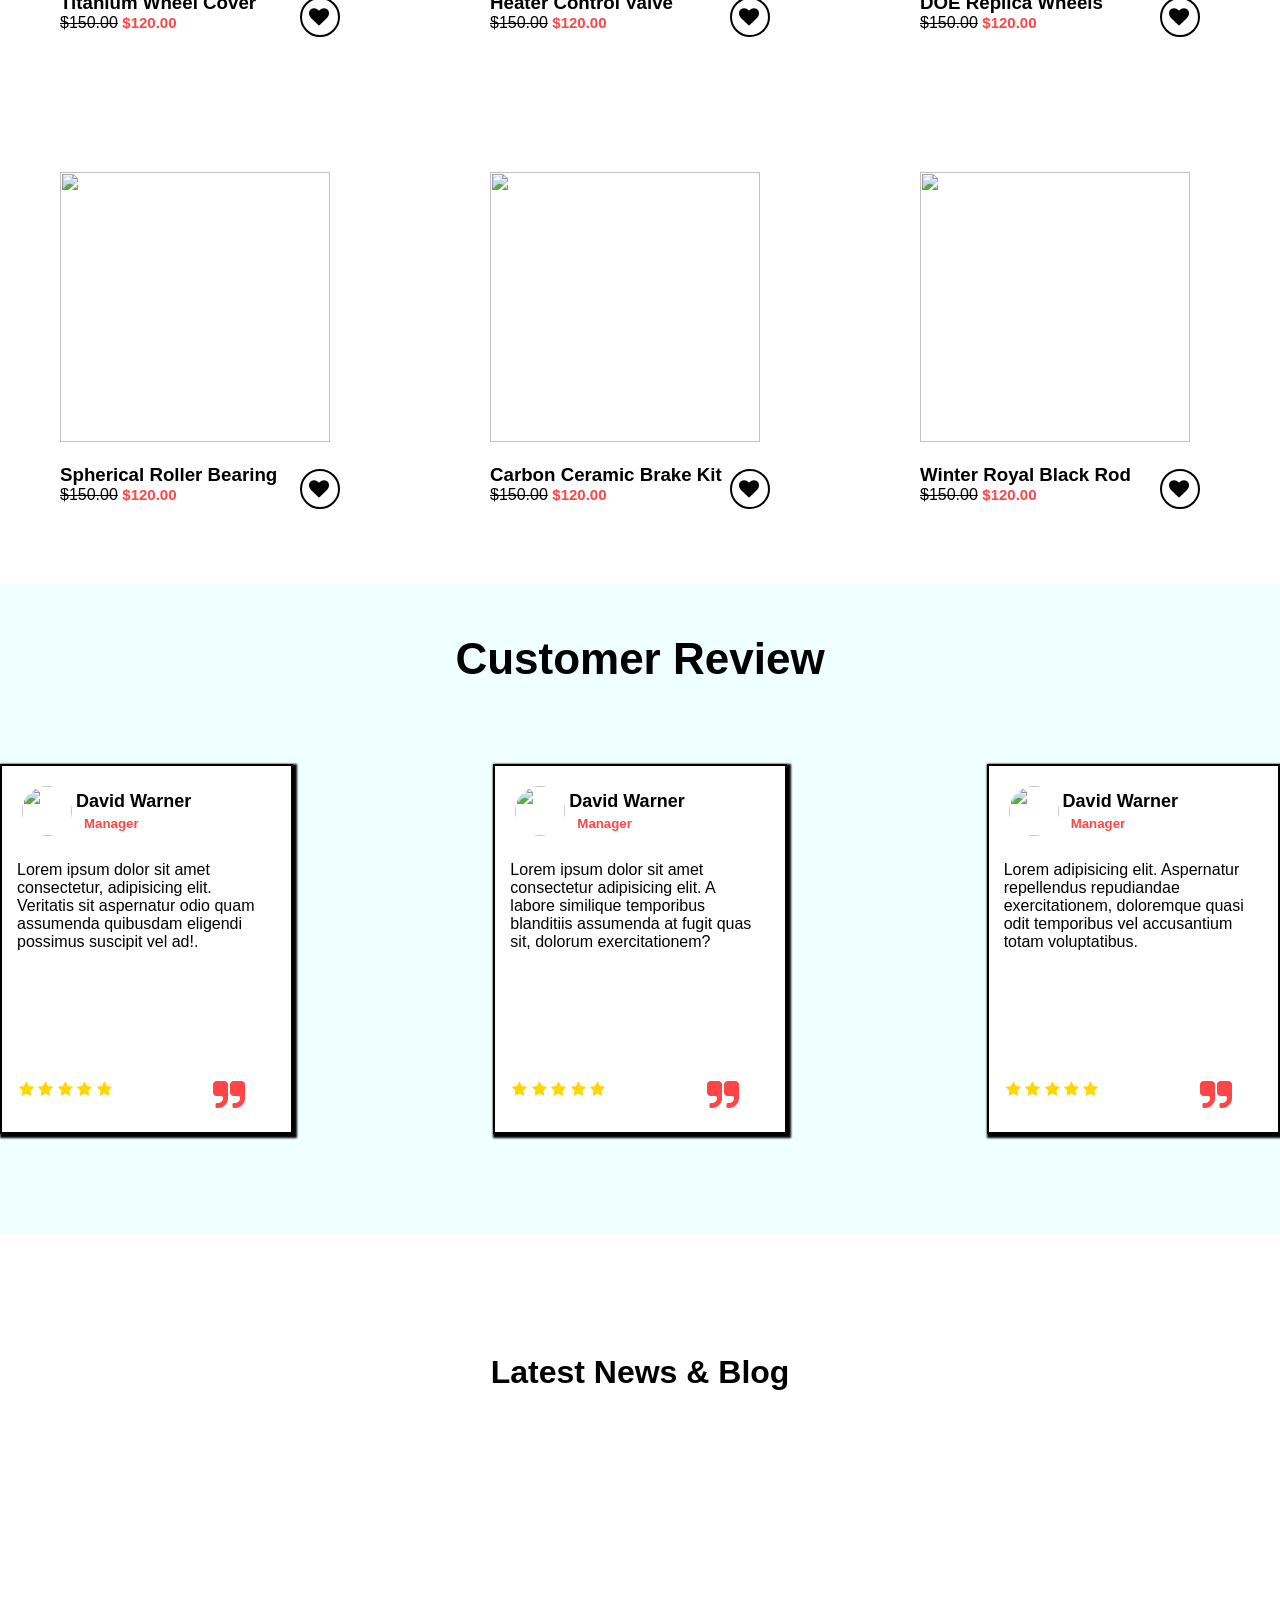
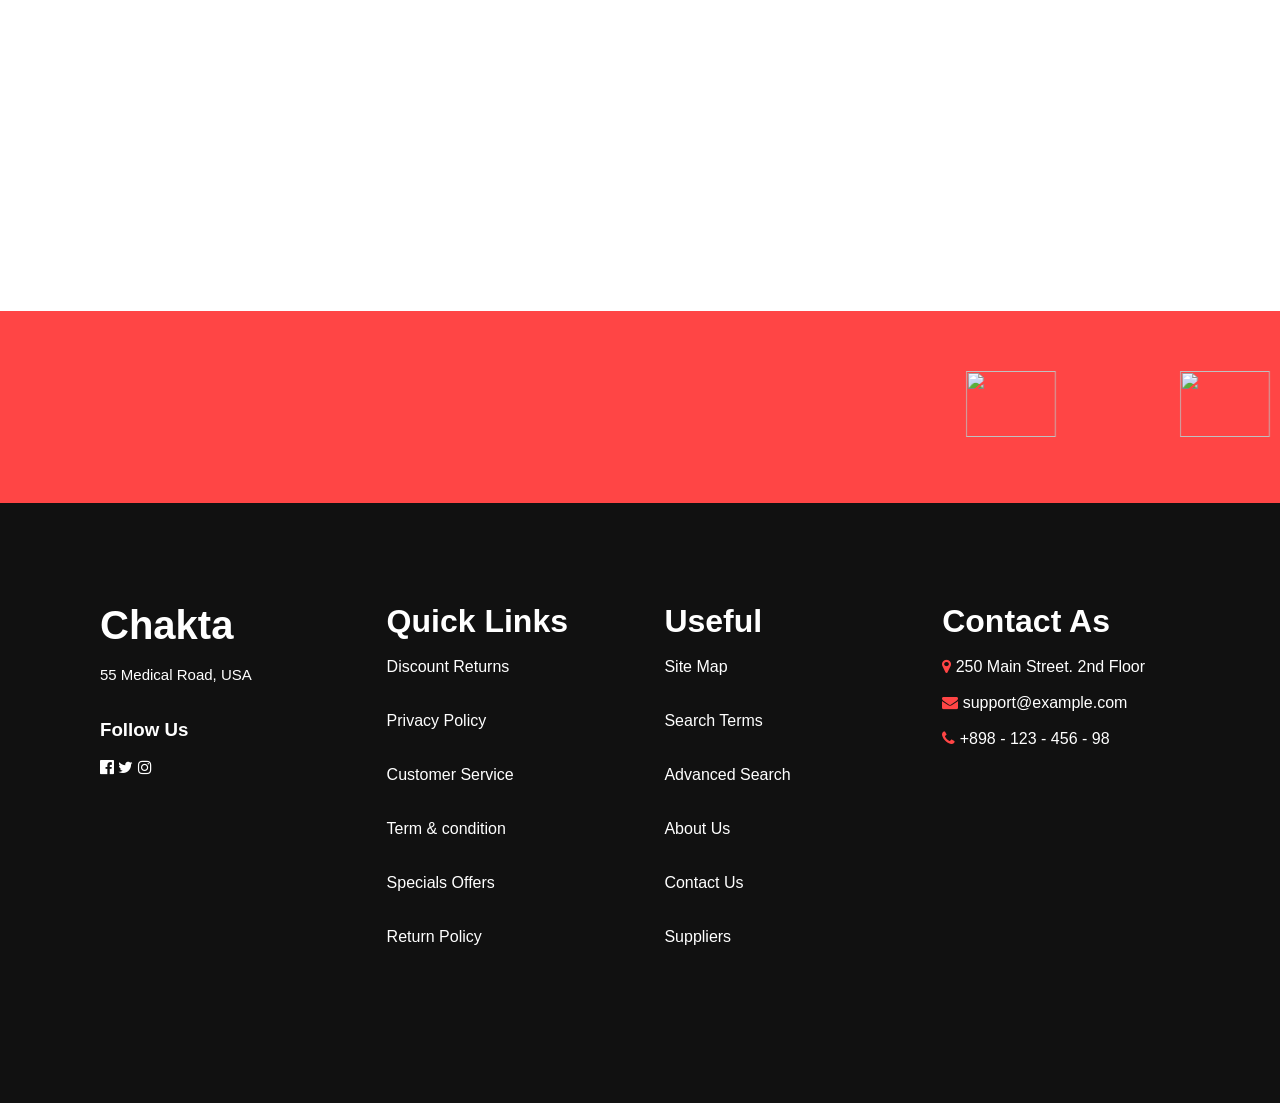
==== commit bfe9233a: "lorem was change" ====
--- a/index.html
+++ b/index.html
@@ -290,7 +290,7 @@
             </div>
         </div>
         <div class="two">
-            <p>Lorem ipsum dolor sit amet consectetur adipisicing elit. Eum, quis! Excepturi earum iste maxime nemo ab maiores, quis, nam hic mollitia qui sed architecto quod. Eligendi, est magni deleniti pariatur, laudantium quibusdam fugiat dolor quae ad iusto voluptatibus nemo blanditiis consequatur cupiditate minima non commodi iste at. Excepturi, soluta dolorum.</p>
+            <p>Lorem ipsum dolor sit amet consectetur, adipisicing elit. Veritatis sit aspernatur odio quam assumenda quibusdam eligendi possimus suscipit vel ad!.</p>
         </div>
 
         <div class="three">
@@ -322,7 +322,7 @@
             </div>
         </div>
         <div class="two">
-            <p>Lorem ipsum dolor sit amet consectetur adipisicing elit. Eum, quis! Excepturi earum iste maxime nemo ab maiores, quis, nam hic mollitia qui sed architecto quod. Eligendi, est magni deleniti pariatur, laudantium quibusdam fugiat dolor quae ad iusto voluptatibus nemo blanditiis consequatur cupiditate minima non commodi iste at. Excepturi, soluta dolorum.</p>
+            <p>Lorem ipsum dolor sit amet consectetur adipisicing elit. A labore similique temporibus blanditiis assumenda at fugit quas sit, dolorum exercitationem?</p>
         </div>
 
         <div class="three">
@@ -355,7 +355,7 @@
             </div>
         </div>
         <div class="two">
-            <p>Lorem ipsum dolor sit amet consectetur adipisicing elit. Eum, quis! Excepturi earum iste maxime nemo ab maiores, quis, nam hic mollitia qui sed architecto quod. Eligendi, est magni deleniti pariatur, laudantium quibusdam fugiat dolor quae ad iusto voluptatibus nemo blanditiis consequatur cupiditate minima non commodi iste at. Excepturi, soluta dolorum.</p>
+            <p> Lorem adipisicing elit. Aspernatur repellendus repudiandae exercitationem, doloremque quasi odit temporibus vel accusantium totam voluptatibus.</p>
         </div>
 
         <div class="three">
--- a/css/pro.css
+++ b/css/pro.css
@@ -17,6 +17,7 @@
     display: flex;
     justify-content: space-between;
     align-items: center;
+    flex-wrap: wrap;
 
     
 }
@@ -494,7 +495,7 @@
 }
 .two p{
     position: absolute;
-    bottom: -10px;
+    bottom: 90px;
     right: 10px;
     align-items: center;
     padding: 15px;
@@ -659,3 +660,57 @@
 .sentence4 p{
     display: inline-block;
 }
+
+@media screen and 
+(max:width:600px){
+    .container{
+        width: 100%;
+        padding: 10px;
+    }
+    .con-header{
+        flex-direction: column;
+        text-align: center;
+    }
+    .center{
+        flex-direction: column;
+        gap: 10px;
+
+    }
+    nav ul{
+        flex-direction: column;
+        gap: 10px;
+        text-align: center;
+    }
+    .symbols{
+        margin-top: 10px;
+
+    }
+    .body h1{
+        font-size: 20px;
+
+    }
+    .searchbox{
+        display: flex;
+        flex-direction: column;
+        gap: 10px;
+    }
+    .searchbox select,
+    .searchbox button{
+        width: 100%;
+    }
+    .center .box-1{
+        width: 100%;
+        margin-bottom: 20px;
+
+    }
+    .center{
+        flex-direction: column;
+
+    }
+    img{
+        max-width: 100%;
+        height: auto;
+    }
+
+}
+
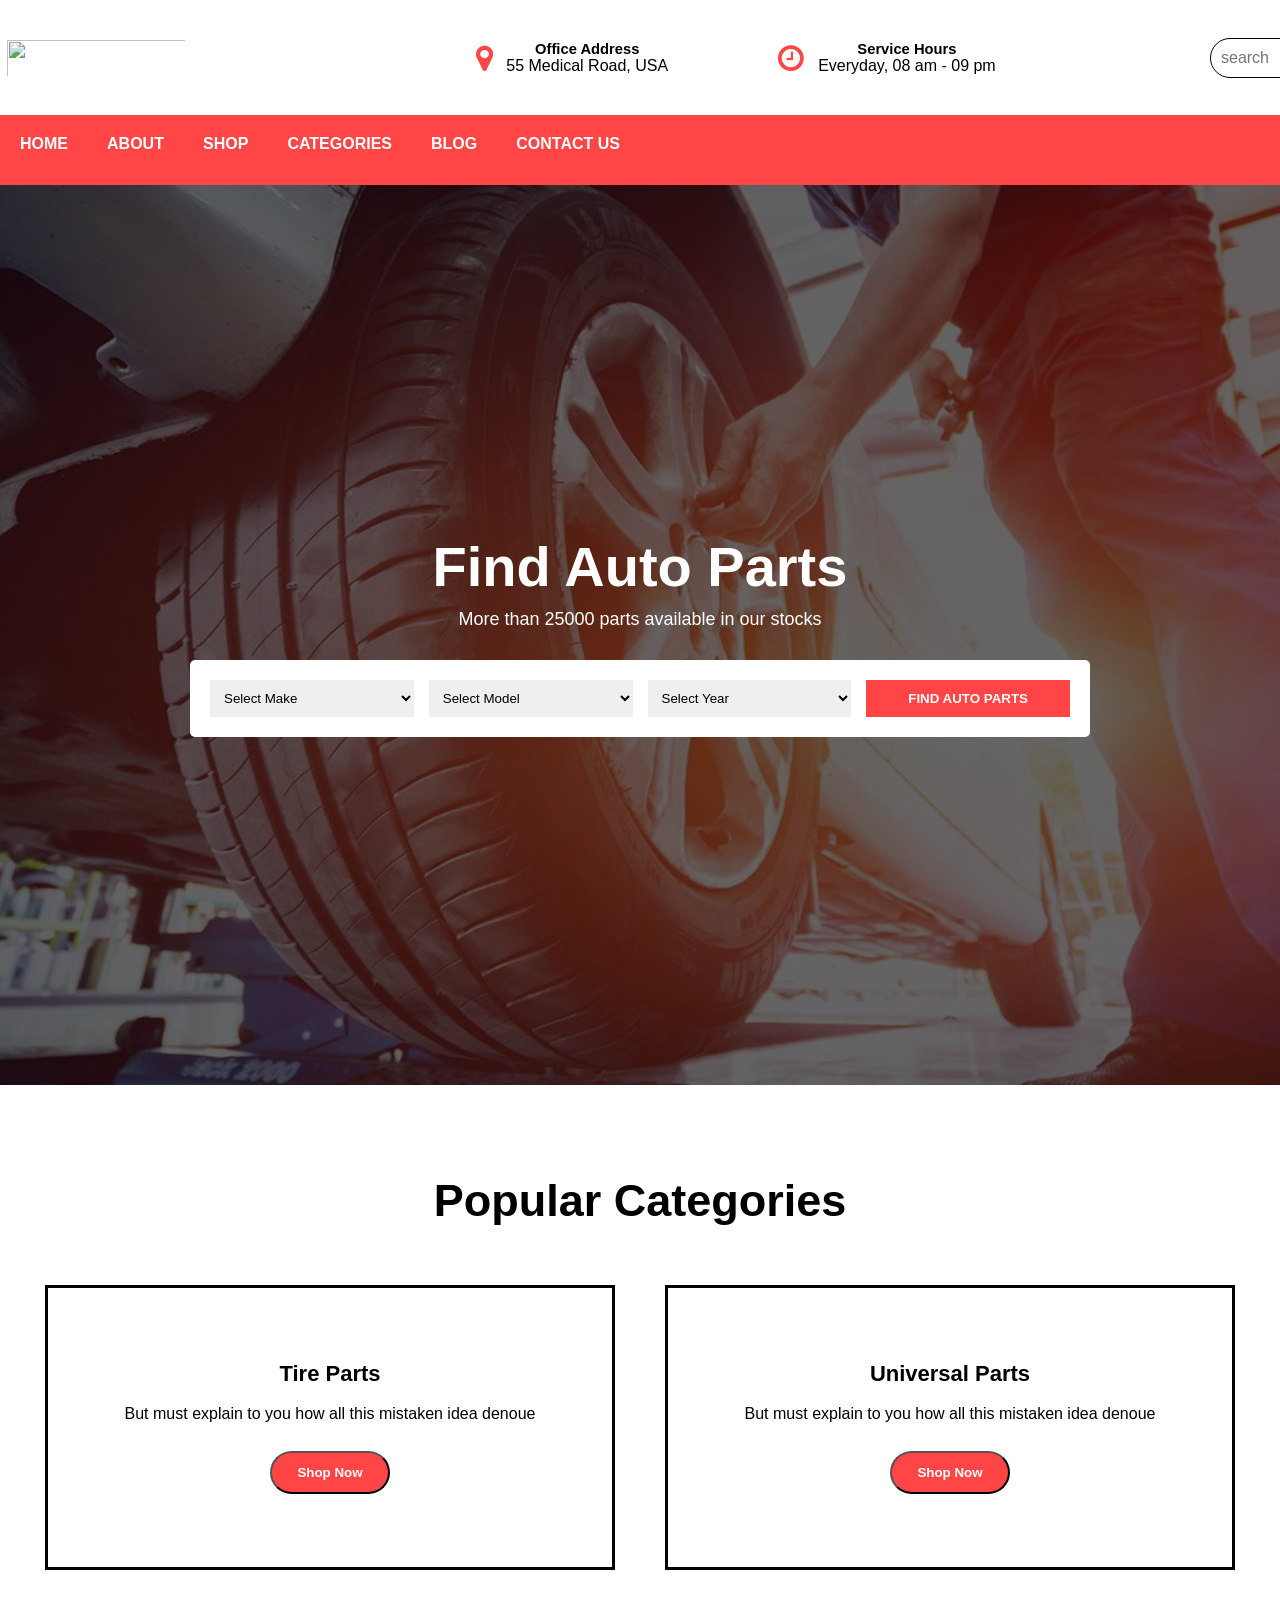
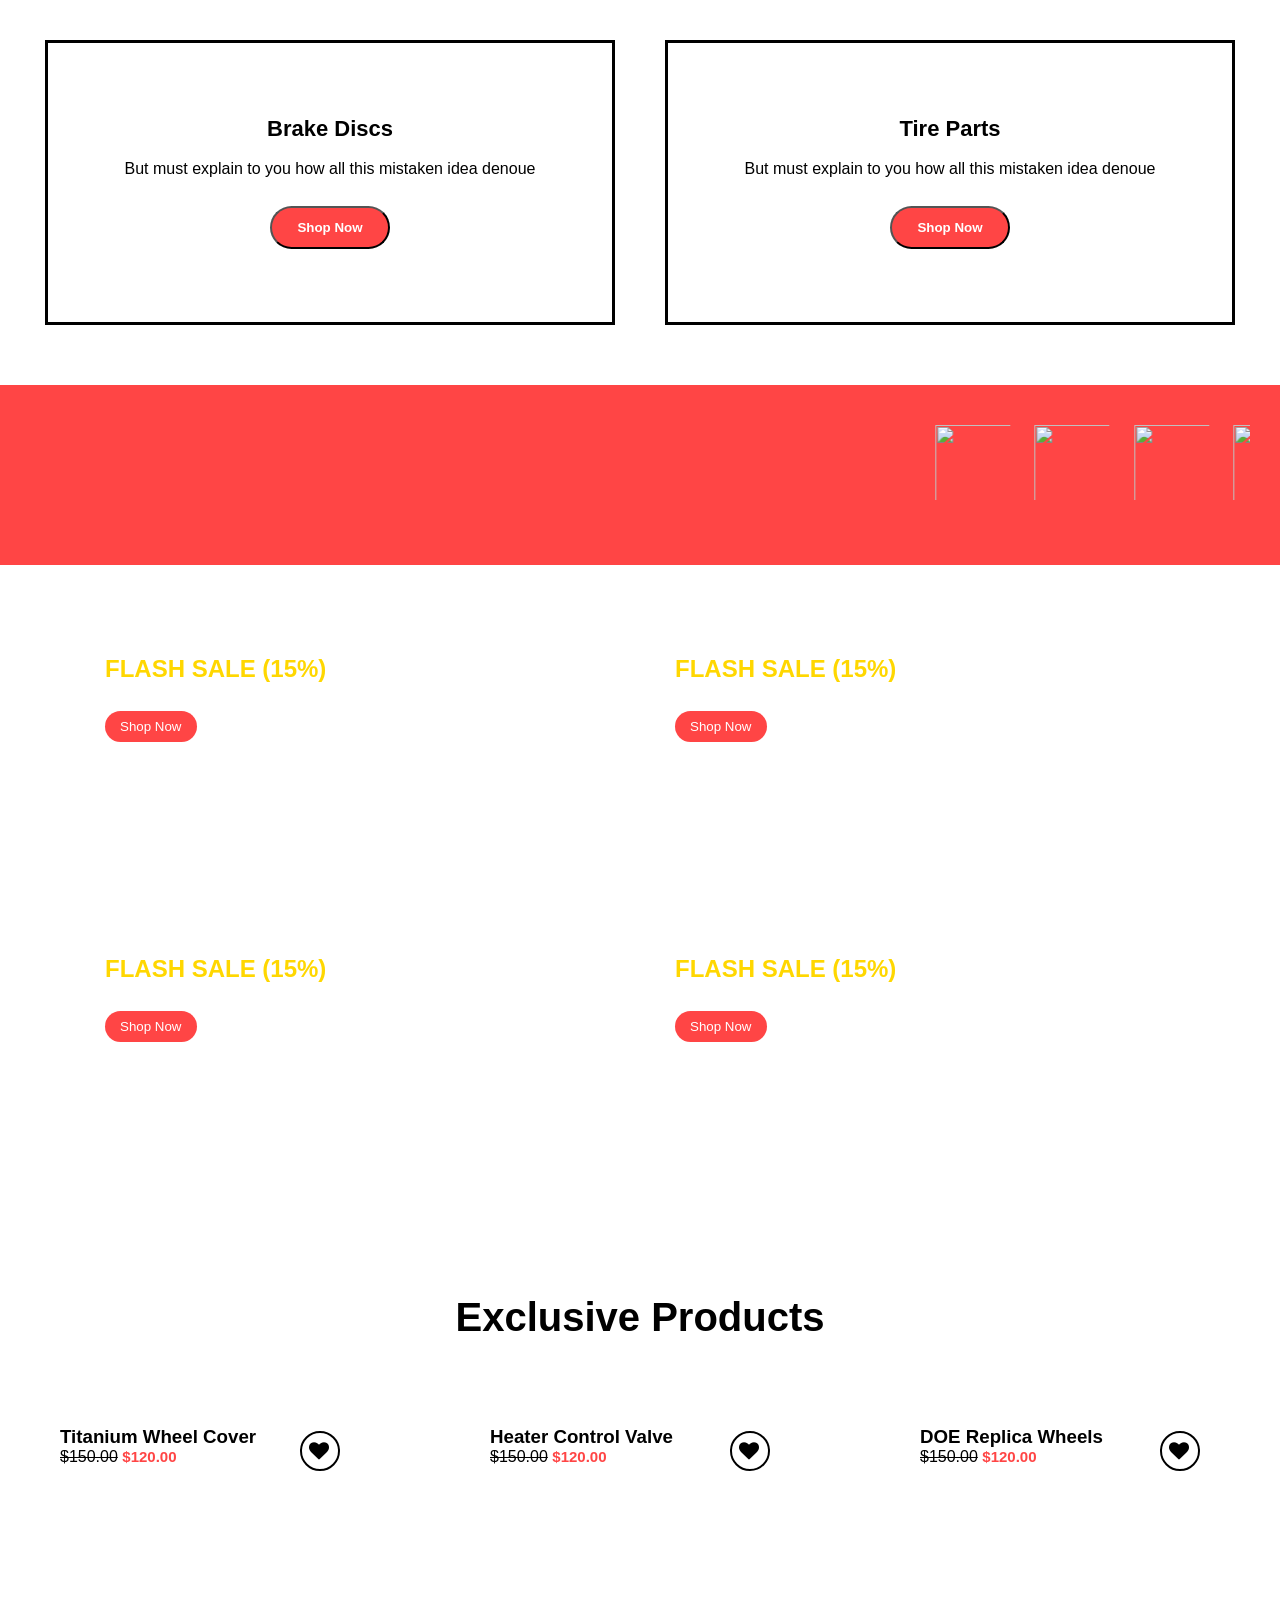
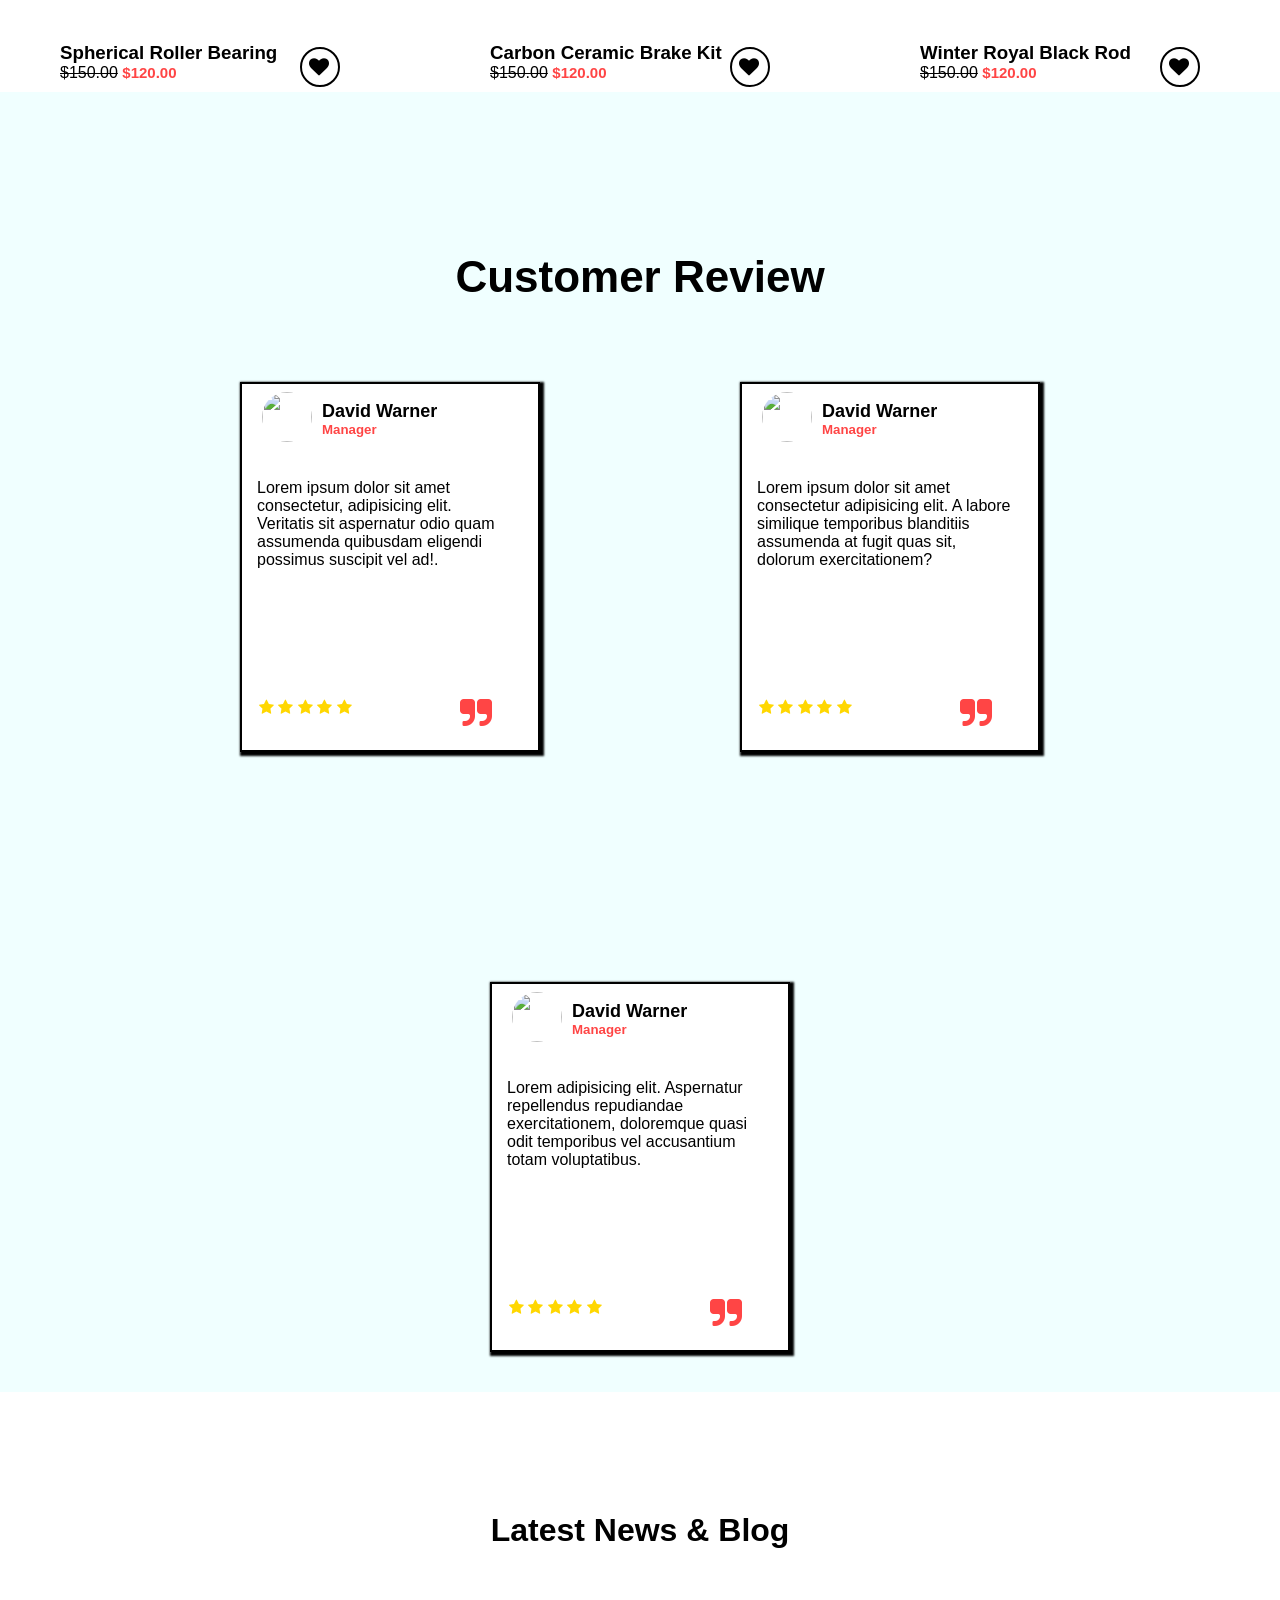
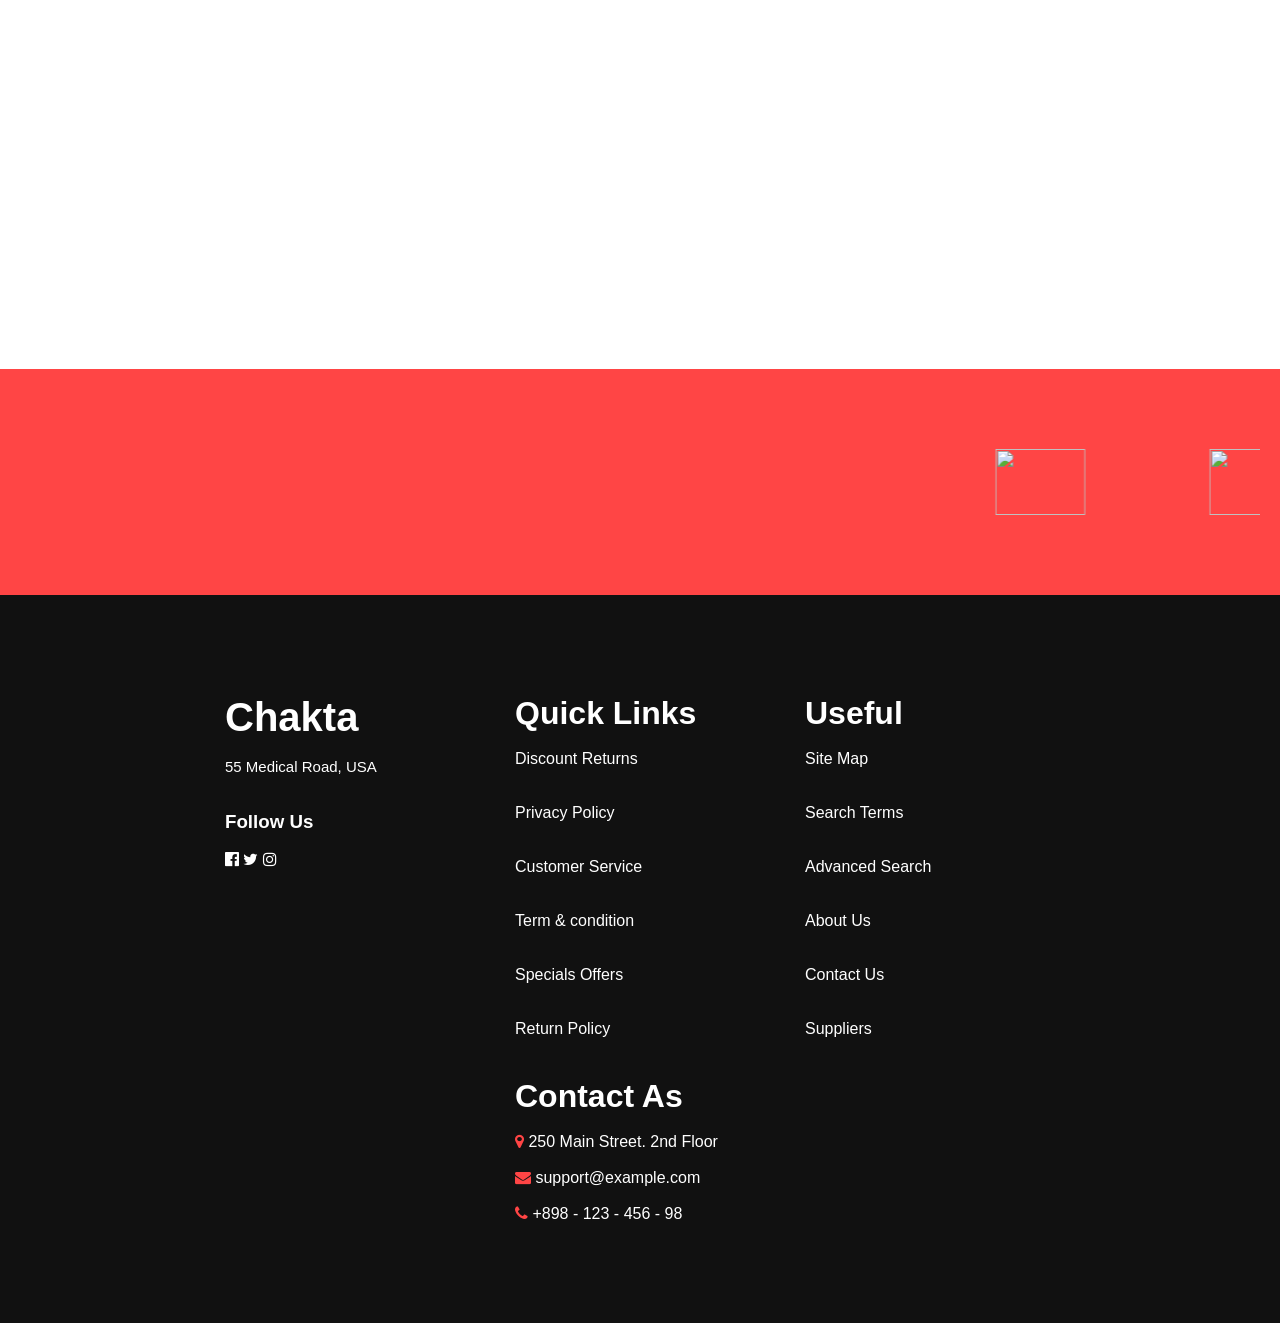
==== commit 79e407d2: "some changes in code" ====
--- a/index.html
+++ b/index.html
@@ -467,4 +467,4 @@
 
     
 </body>
-</html>+</html> 
--- a/css/pro.css
+++ b/css/pro.css
@@ -10,6 +10,7 @@
 
 
 }
+
 .con-header{
     
     height: 115px;
@@ -18,6 +19,7 @@
     justify-content: space-between;
     align-items: center;
     flex-wrap: wrap;
+    gap: 15px;
 
     
 }
@@ -30,6 +32,8 @@
 
 .search-bar{
     font-size: 20px;
+    width: 100%;
+    max-width: 300px;
     
 
 }
@@ -50,6 +54,9 @@
     color: #FF4545;
     position: absolute;
     left: 70px;
+    
+    
+    
     bottom: 10px;
  }
  .right-1{
@@ -75,9 +82,17 @@
     color: #FF4545;
     position: absolute;
     left: 60px;
+    
     bottom: 10px;
     
  }
+ .left-1, .left-2 {
+    display: flex;
+    align-items: center;
+    gap: 8px;
+}
+
+
  .right-2{
     font-size: 22px;
  }
@@ -87,7 +102,9 @@
  }
 .center{
     display: flex;
-    gap: 40px;
+    flex-wrap: wrap;
+    gap: 30px;
+    align-items: center;
 }
 input{
     padding: 10px 45px 10px 10px;
@@ -171,35 +188,59 @@
 
 .body{
     
-    width: 1521px;
-    height: 90vh;
+    width: 100%;
+    min-height: 100vh;
     background-image: url([data-uri]) ;
     position: relative;
+    background-size: cover;
+    background-position: center;
+    background-repeat: no-repeat;
 
 }
 .body-con{
+    /* background: rgba(0, 0, 0, 0.6);
+    height: 100%;
+    display: flex;
+    flex-direction: column;
+    justify-content: center;
+    align-items: center;
+    color: white;
+    padding: 20px;
+    text-align: center;
+    position: absolute; */
+
+
+    position: absolute;   
+    top: 0;
+    left: 0;
+    width: 100%;
+    height: 100%;         
+    
     background: rgba(0, 0, 0, 0.6);
-    height: 100%;
+
     display: flex;
     flex-direction: column;
     justify-content: center;
     align-items: center;
-    color: white;
 }
 .body-con h1{
-    font-size: 7rem;
+    font-size: 3.5rem;
     margin-bottom: 10px;
+    color: white;
 
 }
 .body-con p{
-font-size: 30px;
+font-size: 18px;
 margin-bottom: 30px;
+color: white;
 }
 .searchbox{
     display: flex;
+    flex-wrap: wrap;
     background: white;
-    padding: 30px;
-    width: 900px;
+    padding: 20px;
+    width: 90%;
+    max-width: 900px;
     gap: 15px;
     border-radius: 5px;
     justify-content: space-between;
@@ -219,6 +260,12 @@
     cursor: pointer;
     font-weight: bold;
 
+}
+
+
+.searchbox select,
+.searchbox button {
+    flex: 1 1 150px;        
 }
 .searchbox button:hover{
     background: white;
@@ -238,23 +285,28 @@
     gap: 50px;
     justify-content: center;
 }
-.box-1{
+ .box-1{
     border: 3px solid black;
     height: 285px;
-    width: 570px;
-    display: flex;
-    position: relative;
+    width: 100%;
+    max-width: 570px;
+    display: flex;
+    
+    
+    
     align-items: center;
     justify-content: center;
     
-    margin-top: 20px;
+    margin-top: 20px; 
+
+
     
     
 }
 .l-side1 img {
     
-    width: 285px;
-    height: 275px;
+     width: 100%;
+    max-width: 280px;
 
 
 }
@@ -263,6 +315,7 @@
 text-align: center;
 align-items: center;
 position: relative;
+padding: 10px   ;
 }
 
 .r-side1 h4{
@@ -273,7 +326,7 @@
     display: inline-block;
     background: #FF4545;
     color: white;
-    text-decoration: none;
+    text-decoration: none;  
     border-radius: 25px;
     font-weight: bold;
     transition: 0.3s;
@@ -312,14 +365,15 @@
 }
 .card{
     position: relative;
-    width: 540px;
-    height: 270px;
+    max-width: 540px;
+    width: 100%;
+    height:270px ;
     overflow: hidden;
     border-radius: 10px;
 }
 .card img{
     width: 100%;
-    height: 100%;
+    height: 100%
     object-fit: cover;
 
 }
@@ -359,14 +413,11 @@
 
 }
 .photo img{
-    width: 270px;
-    height: 270px;
-}
-.photo img:hover{
-    opacity: 20%;
-
-
-}
+   max-width: 270px;
+   width: 100%;
+    
+}
+
 .photo p{
     font-size: 15px;
     font-weight: bold;
@@ -432,7 +483,8 @@
 }
 .five{
     background-color:azure;
-    height: 650px;
+    height: auto;
+    padding: 40px 0;
 }
 .heading{
     margin-top: 70px;
@@ -445,6 +497,8 @@
     display: flex;
     gap: 200px;
     justify-content: center;
+    flex-wrap: wrap;
+    
 
 
 }
@@ -463,6 +517,8 @@
 .one{
     display: flex;
     position: relative;
+    align-items: center;
+    gap: 10px;
     padding: 20px;
     height: 70px;
     width: 100%;
@@ -474,7 +530,7 @@
     border-radius: 100%;
 }
 .one h4{
-    position: absolute;
+    position: static;
     right: 100px;
     bottom: 24px;
     font-size: 18px;
@@ -482,7 +538,7 @@
 }
 .one h5{
     color: #FF4545;
-    position: absolute;
+    position: static;
     top: 50px;
     left: 82px;
 }
@@ -530,15 +586,20 @@
     
 }
 .video{
-    
-    height: 400px;
-    width: 600px;
-
+
+
+     display: flex;
+    justify-content: center;
 }
 .video iframe{
-    position: absolute;
-    right: 500px;
-    height: 400px;
+   
+
+
+      width: 100%;
+    max-width: 600px;
+    height: 300px;
+    position: static;
+    
     
 }
 
@@ -546,9 +607,13 @@
 
 
 .logos{
+    display: flex;
+    flex-wrap: wrap;
+    justify-content: center;
     background-color: #FF4545;
     width:100%;
-    height: 192px;
+    height: auto;
+    padding: 20px;
     margin-top: 80px;
     
     
@@ -563,6 +628,8 @@
 }
 .down{
     display: flex;
+    flex-wrap: wrap;
+    
     justify-content: space-between;
     justify-content: center;
     background-color: #111111;
@@ -572,12 +639,9 @@
     padding: 100px;
     
     
-}
-.sentence1{
-    
-    height: 400px;
-    width: 280px;
-}
+    
+}
+
 .sentence1 h1{
     font-size: 40px;
 }
@@ -586,24 +650,16 @@
 }
 
 
-.sentence2{
-    
-     height: 300px;
-    width: 270px;
-
-}
-
-.sentence3{
-     
-     height: 300px;
-    width: 270px;
-
-}
-.sentence4{
-      
-     height: 300px;
-    width: 270px;
-
+
+
+
+
+.sentence1,
+.sentence2,
+.sentence3,
+.sentence4 {
+    width: 100%;
+    max-width: 250px;
 }
 .sentence4 i{
     display: inline-block;
@@ -614,14 +670,19 @@
     margin-top: 30px;
     font-size: 25px;
 }
+
 .middle{
     display: flex;
+    flex-wrap: wrap;
     justify-content: center;
     position: relative;
     margin: 80px;
+    gap: 30px;
+
+    
 }
 .arrow1{
-    position: absolute;
+    position: static;
     width: 50%;
     left: 100px;
 }
@@ -633,7 +694,7 @@
 }
 .arrow2{
     width: 400px;
-    position:absolute;
+    position:static;
     right: 200px;
     height: 800px;
 }
@@ -662,49 +723,121 @@
 }
 
 @media screen and 
-(max:width:600px){
+(max-width:600px){
     .container{
+      
         width: 100%;
         padding: 10px;
+        
     }
     .con-header{
+        
         flex-direction: column;
         text-align: center;
+        align-items: center;
     }
     .center{
         flex-direction: column;
         gap: 10px;
-
-    }
+        align-items: center;
+
+    }
+
+
+    .left-1 .fa,
+    .left-2 .fa {
+        position: static;   
+        margin-bottom: 5px;
+        left: auto;
+    }
+
+     .right-1, .right-2 {
+        text-align: center;
+    }
+
+      .search-bar {
+        width: 100%;
+        max-width: 300px;
+    }
+
+    nav{
+        width: 100%;
+    }
+
     nav ul{
-        flex-direction: column;
-        gap: 10px;
+      
+        display: flex;
+        flex-direction: column;   
+        align-items: center;      
+        gap: 12px;
+        padding: 10px 0;
+    }
+
+
+      nav ul li {
+        width: 100%;
         text-align: center;
     }
+
+     nav ul li a {
+        display: block;
+        width: 100%;
+        padding: 10px;
+    }
+
+
+
     .symbols{
         margin-top: 10px;
-
+        position: static;
+
+    }
+
+     .body {
+        min-height: 70vh; 
+    }
+
+     .body-con {
+        padding: 20px;
+        text-align: center;
+    }
+      .body-con h1 {
+        font-size: 28px; 
+    }
+
+     .body-con p {
+        font-size: 16px;
     }
     .body h1{
         font-size: 20px;
 
     }
     .searchbox{
-        display: flex;
+
         flex-direction: column;
+         
+        padding: 15px;
         gap: 10px;
+        width: 100%;
+        max-width: 900px; 
     }
     .searchbox select,
     .searchbox button{
         width: 100%;
     }
-    .center .box-1{
-        width: 100%;
-        margin-bottom: 20px;
-
-    }
+     .box-1{
+        /* width: 100%; */
+        
+        flex-direction: column;
+
+    }
+     .l-side1 img {
+        width: 100%;
+        height: auto;
+     }
     .center{
         flex-direction: column;
+        gap: 20px;
 
     }
     img{
@@ -712,5 +845,88 @@
         height: auto;
     }
 
-}
-
+     .card {
+        width: 100%;
+        height: auto;
+    }
+
+    .msg {
+        align-items: center;
+        
+        flex-direction: column;
+
+    }
+
+    
+
+    .five .heading h1{
+        font-size: 22px;
+    }
+      .message{
+        max-width: 320px;
+        height: auto;
+        width: 100%;
+    }
+
+    .box-1,
+    .card {
+        width: 100%;
+    }
+
+     .video {
+        width: 100%;
+    }
+
+     .video iframe {
+    
+        height: 220px;
+        
+    }
+
+      .middle {
+        flex-direction: column;
+        align-items: center;
+        gap: 20px;
+    }
+
+     .arrow1,
+    .arrow2 {
+        position: static;
+        width: 100%;
+        max-width: 100%;
+    }
+
+      .logos {
+        display: flex;
+        flex-wrap: wrap;
+        justify-content: center;
+        height: auto;
+        padding: 20px;
+    }
+
+    .logos img {
+        margin: 10px;
+    }
+
+     .down {
+        flex-direction: column;
+        align-items: center;
+        
+        
+    }
+
+     .down button {
+        position: static; 
+        width: 200px;
+        height: 50px;
+    }
+
+     img {
+        max-width: 100%;
+        height: auto;
+    }
+    
+
+
+}
+
